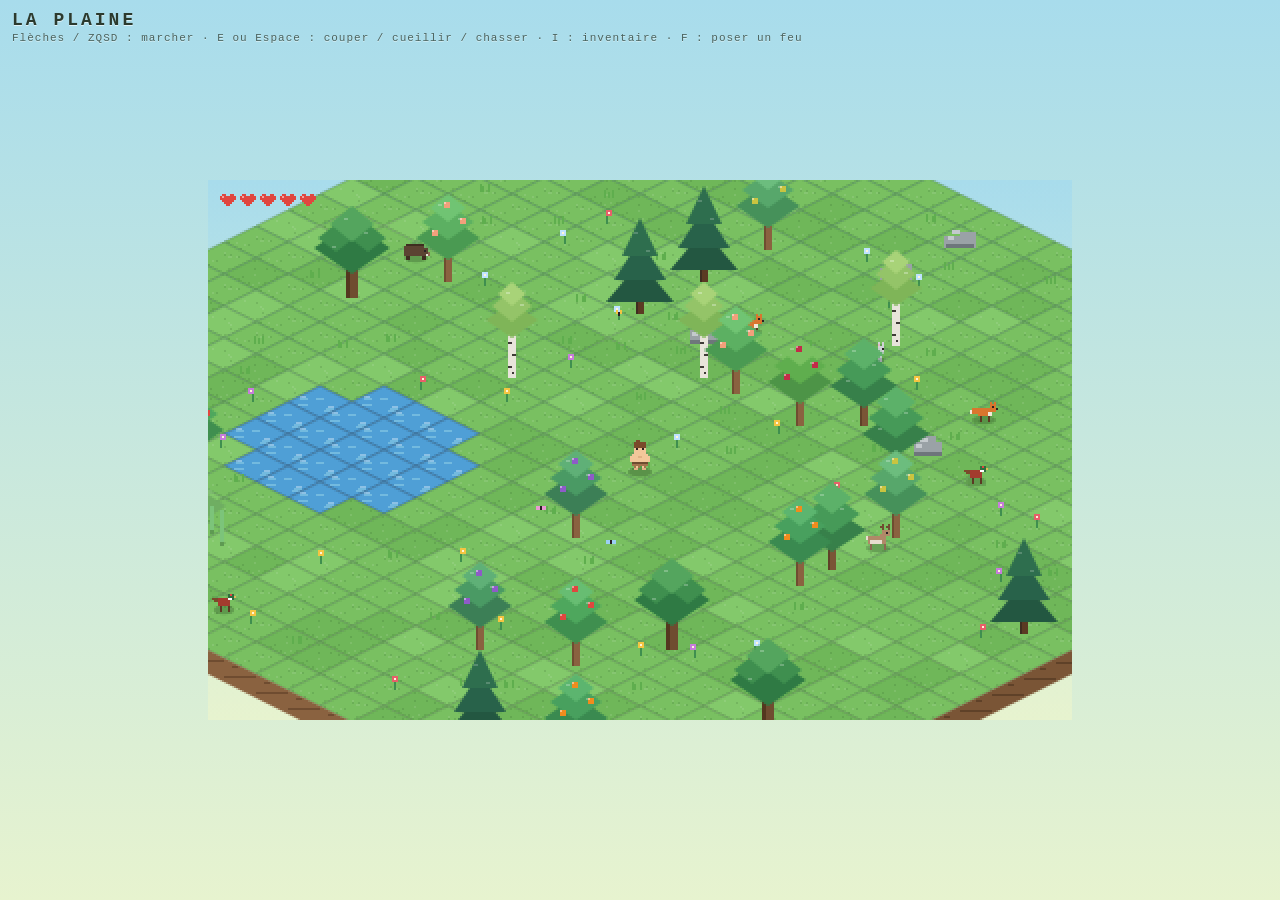
==== la-plaine.html @ bd3a1243 "feat: create game html" ====
<!DOCTYPE html>
<html lang="fr">
<head>
<meta charset="UTF-8">
<meta name="viewport" content="width=device-width, initial-scale=1.0, user-scalable=no">
<title>La Plaine — petit jeu isométrique</title>
<style>
  :root{
    --sky-top:#a8dcec;
    --sky-bottom:#e7f3cf;
    --ink:#2b3a2e;
    --panel:#fdf6e3;
    --panel-border:#8a6240;
  }
  *{margin:0;padding:0;box-sizing:border-box}
  html,body{height:100%;overflow:hidden}
  body{
    background:linear-gradient(var(--sky-top),var(--sky-bottom));
    display:flex;align-items:center;justify-content:center;
    font-family:"Courier New",ui-monospace,monospace;
    -webkit-user-select:none;user-select:none;
    touch-action:none;
  }
  canvas{image-rendering:pixelated;image-rendering:crisp-edges;display:block}
  #hud{
    position:fixed;top:10px;left:12px;color:var(--ink);
    text-shadow:0 1px 0 rgba(255,255,255,.6);pointer-events:none;
  }
  #hud h1{font-size:18px;letter-spacing:3px;font-weight:700}
  #hud p{font-size:11px;letter-spacing:1px;opacity:.75;margin-top:2px}
  /* Barre de ressources */
  #bar{
    position:fixed;top:10px;right:12px;display:flex;gap:6px;pointer-events:none;
  }
  .slot{
    background:rgba(253,246,227,.85);border:2px solid var(--panel-border);
    border-radius:6px;min-width:46px;padding:3px 6px;text-align:center;
    color:var(--ink);font-size:11px;line-height:1.2;
  }
  .slot .sw{display:inline-block;width:14px;height:14px;vertical-align:-3px;margin-right:3px;
    background-size:contain;background-repeat:no-repeat;image-rendering:pixelated}
  /* Panneau inventaire / craft */
  #inv{
    position:fixed;top:50%;left:50%;transform:translate(-50%,-50%);
    background:var(--panel);border:3px solid var(--panel-border);border-radius:10px;
    padding:14px 16px;min-width:270px;max-width:92vw;color:var(--ink);
    box-shadow:0 8px 0 rgba(43,58,46,.25);display:none;z-index:10;
  }
  #inv.open{display:block}
  #inv h2{font-size:14px;letter-spacing:2px;border-bottom:2px solid var(--panel-border);
    padding-bottom:6px;margin-bottom:8px}
  #inv h3{font-size:12px;letter-spacing:1px;margin:10px 0 6px;opacity:.8}
  .itemrow{display:flex;align-items:center;gap:8px;font-size:12px;padding:3px 0}
  .itemrow .sw{width:12px;height:12px;border-radius:2px;border:1px solid rgba(0,0,0,.25)}
  .itemrow .qty{margin-left:auto;font-weight:700}
  .recipe{display:flex;align-items:center;gap:8px;font-size:11px;padding:4px 0}
  .recipe button{
    margin-left:auto;font-family:inherit;font-size:11px;font-weight:700;
    background:#79c061;border:2px solid #3f8f4f;border-radius:6px;
    padding:3px 8px;color:#1d3a22;cursor:pointer;
  }
  .recipe button:disabled{background:#d7d2c0;border-color:#a9a392;color:#8a8576;cursor:default}
  /* Grille d'inventaire façon Valheim */
  #grid{display:grid;grid-template-columns:repeat(6,42px);gap:5px;margin:8px 0 4px}
  .islot{
    width:42px;height:42px;position:relative;cursor:pointer;
    background:rgba(43,58,46,.08);border:2px solid #c9b896;border-radius:6px;
  }
  .islot:hover{border-color:var(--panel-border);background:rgba(43,58,46,.16)}
  .islot .ic{position:absolute;left:7px;top:7px;width:24px;height:24px;
    background-size:contain;background-repeat:no-repeat;image-rendering:pixelated}
  .islot .q{position:absolute;right:3px;bottom:1px;font-size:10px;font-weight:700;color:var(--ink);
    text-shadow:0 1px 0 rgba(255,255,255,.6)}
  #weightRow{font-size:11px;margin:6px 0 2px;display:flex;align-items:center;gap:8px}
  #weightBar{flex:1;height:8px;background:rgba(43,58,46,.15);border:1px solid var(--panel-border);
    border-radius:4px;overflow:hidden}
  #weightFill{height:100%;background:#79c061;width:0}
  #dropZone{margin-top:6px;font-size:11px;text-align:center;padding:5px;
    border:2px dashed #c9b896;border-radius:6px;cursor:pointer;opacity:.85}
  #dropZone:hover{border-color:var(--panel-border)}
  .hint{font-size:10px;opacity:.55;margin-top:8px;line-height:1.5}
  /* Compétences */
  .skrow{display:flex;align-items:center;gap:8px;font-size:11px;padding:3px 0}
  .skrow .skname{min-width:82px}
  .skrow .sklvl{font-weight:700;white-space:nowrap;min-width:44px;text-align:right}
  .skbar{flex:1;height:7px;background:rgba(43,58,46,.15);border:1px solid var(--panel-border);
    border-radius:4px;overflow:hidden}
  .skfill{height:100%;background:#e3b95c}
  /* Équipement */
  #equipRow{display:flex;gap:12px;margin:8px 0 2px}
  .eqwrap{display:flex;flex-direction:column;align-items:center;gap:2px;
    font-size:9px;letter-spacing:1px;opacity:.9}
  .eqslot{border-color:#8a6240;background:rgba(138,98,64,.10)}
  .eqslot.filled{background:rgba(138,98,64,.22)}
  #statsRow{font-size:11px;margin:6px 0 2px;display:flex;gap:14px;flex-wrap:wrap}
  #statsRow b{color:#6f4c30}
  #held{position:fixed;pointer-events:none;z-index:50;display:none}
  #held .ic{display:block;width:24px;height:24px;background-size:contain;background-repeat:no-repeat;image-rendering:pixelated}
  #held .q{position:absolute;right:-6px;bottom:-6px;font-size:10px;font-weight:700;
    color:#fff;text-shadow:0 0 3px #000,0 0 3px #000}
  #tip{
    position:fixed;pointer-events:none;z-index:60;display:none;max-width:210px;
    background:rgba(30,40,30,.93);color:#f3eeda;font-size:11px;line-height:1.5;
    padding:6px 9px;border-radius:6px;border:1px solid var(--panel-border);
  }
  #tip b{color:#ffd98a}
  #closeInv{position:absolute;top:8px;right:10px;background:none;border:none;
    font-size:14px;font-weight:700;color:var(--ink);cursor:pointer;font-family:inherit}
  /* Contrôles tactiles */
  #dpad{
    position:fixed;left:18px;bottom:18px;display:none;
    grid-template-columns:repeat(3,52px);grid-template-rows:repeat(3,52px);gap:4px;
  }
  #touchBtns{position:fixed;right:18px;bottom:24px;display:none;flex-direction:column;gap:10px}
  @media (pointer:coarse){ #dpad{display:grid} #touchBtns{display:flex} #hud p{display:none} }
  .db{
    background:rgba(43,58,46,.18);border:2px solid rgba(43,58,46,.35);
    border-radius:10px;color:var(--ink);font-size:20px;
    display:flex;align-items:center;justify-content:center;touch-action:none;
  }
  .db:active{background:rgba(43,58,46,.35)}
  .db.empty{visibility:hidden}
  .tb{
    width:58px;height:58px;border-radius:50%;font-size:24px;
    background:rgba(253,246,227,.85);border:2px solid var(--panel-border);
    display:flex;align-items:center;justify-content:center;touch-action:none;
  }
  .tb:active{background:rgba(228,205,160,.95)}
</style>
</head>
<body>
<canvas id="game"></canvas>
<div id="hud">
  <h1>LA PLAINE</h1>
  <p>Flèches / ZQSD : marcher · E ou Espace : couper / cueillir / chasser · I : inventaire · F : poser un feu</p>
</div>
<div id="bar"></div>

<div id="inv">
  <button id="closeInv">✕</button>
  <h2>INVENTAIRE</h2>
  <div id="grid"></div>
  <div id="weightRow"><span>⚖</span><div id="weightBar"><div id="weightFill"></div></div><span id="weightTxt"></span></div>
  <div id="dropZone">🗑 Jeter au sol l'objet tenu</div>
  <h3>ÉQUIPEMENT</h3>
  <div id="equipRow"></div>
  <div id="statsRow"></div>
  <h3>COMPÉTENCES</h3>
  <div id="skills"></div>
  <h3>FABRICATION</h3>
  <div id="invRecipes"></div>
  <div class="hint">Clic : prendre / poser · Clic droit : moitié / un seul · Double-clic : manger / équiper</div>
</div>
<div id="held"><span class="ic"></span><span class="q"></span></div>
<div id="tip"></div>

<div id="dpad">
  <div class="db empty"></div><div class="db" data-d="up">▲</div><div class="db empty"></div>
  <div class="db" data-d="left">◀</div><div class="db empty"></div><div class="db" data-d="right">▶</div>
  <div class="db empty"></div><div class="db" data-d="down">▼</div><div class="db empty"></div>
</div>
<div id="touchBtns">
  <button class="tb" id="btnAct">🪓</button>
  <button class="tb" id="btnInv">🎒</button>
</div>

<script>
"use strict";
/* ====================== Réglages ====================== */
const TW = 32, TH = 16;
const MAP = 26;
const LW = 432, LH = 270;
const SPEED = 3.4;
const REACH = 1.35;          // portée de l'action
const SWING_TIME = 0.3;      // durée d'un coup

const cv = document.getElementById("game");
const cx = cv.getContext("2d");
cv.width = LW; cv.height = LH;
cx.imageSmoothingEnabled = false;

function fit(){
  const s = Math.max(1, Math.floor(Math.min(innerWidth/LW, innerHeight/LH)));
  cv.style.width = (LW*s)+"px";
  cv.style.height = (LH*s)+"px";
}
addEventListener("resize", fit); fit();

/* ============ Aléatoire déterministe ============ */
let seed = 20260610;
function rnd(){ seed = (seed*1664525 + 1013904223) >>> 0; return seed/4294967296; }

/* ====================== Carte ====================== */
const ground = [], blocked = [];
for(let y=0;y<MAP;y++){ ground.push(new Array(MAP).fill(0)); blocked.push(new Array(MAP).fill(false)); }
for(let y=0;y<MAP;y++)for(let x=0;x<MAP;x++){
  const r = rnd();
  ground[y][x] = r<0.62?0 : r<0.86?1 : 2;
}
const PX=8, PY=17, PR=2.6;
for(let y=0;y<MAP;y++)for(let x=0;x<MAP;x++){
  const d = Math.hypot(x-PX, y-PY);
  if(d < PR + (rnd()-0.5)*0.8){ ground[y][x]=3; blocked[y][x]=true; }
}

const decor = [];
const spawn = {x:13.5, y:13.5};
function freeSpot(minDistSpawn){
  for(let tries=0;tries<60;tries++){
    const x = 1+Math.floor(rnd()*(MAP-2)), y = 1+Math.floor(rnd()*(MAP-2));
    if(blocked[y][x] || ground[y][x]===3) continue;
    if(Math.hypot(x+0.5-spawn.x, y+0.5-spawn.y) < minDistSpawn) continue;
    if(decor.some(d=>d.tx===x && d.ty===y)) continue;
    return {x,y};
  }
  return null;
}
for(let i=0;i<16;i++){ const s=freeSpot(3.5); if(s){ decor.push({type:"tree", tx:s.x, ty:s.y, v:Math.floor(rnd()*7), alive:true, hp:3, regrow:0, shake:0}); blocked[s.y][s.x]=true; } }
for(let i=0;i<9;i++){ const s=freeSpot(2.5); if(s){ decor.push({type:"rock", tx:s.x, ty:s.y, v:Math.floor(rnd()*2), alive:true, hp:2, regrow:0, shake:0}); blocked[s.y][s.x]=true; } }
// arbres fruitiers : 2 de chaque sorte (pommier / prunier / cerisier / poirier / oranger / pêcher)
for(let k=0;k<6;k++)for(let i=0;i<2;i++){
  const s=freeSpot(3);
  if(s){ decor.push({type:"fruittree", tx:s.x, ty:s.y, kind:k, fruits:3, regrowF:0, shake:0}); blocked[s.y][s.x]=true; }
}
const FLOWER_COLORS = ["#e85f6a","#f4c542","#bfe3ff","#c77ddb"];
for(let i=0;i<46;i++){ const s=freeSpot(0); if(s) decor.push({type:"flower", tx:s.x, ty:s.y, c:FLOWER_COLORS[Math.floor(rnd()*4)], ph:rnd()*6.28, ox:(rnd()-0.5)*14, oy:(rnd()-0.5)*5}); }
for(let i=0;i<60;i++){ const s=freeSpot(0); if(s) decor.push({type:"tuft", tx:s.x, ty:s.y, ph:rnd()*6.28, ox:(rnd()-0.5)*16, oy:(rnd()-0.5)*6}); }

/* ====================== Inventaire & craft (façon Valheim) ====================== */
const ITEMS = {
  bois:      {name:"Bois",             c:"#8a6240", stack:50, w:2},
  pierre:    {name:"Pierre",           c:"#9aa2a6", stack:50, w:4},
  planche:   {name:"Planche",          c:"#d2a763", stack:50, w:1.5},
  feu:       {name:"Feu de camp",      c:"#e8743f", stack:5,  w:6},
  pomme:     {name:"Pomme",            c:"#e0463f", stack:20, w:0.5, food:8},
  prune:     {name:"Prune",            c:"#8e5bc8", stack:20, w:0.5, food:8},
  cerise:    {name:"Cerise",           c:"#c22b48", stack:20, w:0.3, food:6},
  poire:     {name:"Poire",            c:"#c9c440", stack:20, w:0.5, food:8},
  orange:    {name:"Orange",           c:"#f08c1d", stack:20, w:0.5, food:10},
  peche:     {name:"Pêche",            c:"#f2a07b", stack:20, w:0.5, food:10},
  salade:    {name:"Salade de fruits", c:"#f4a3b8", stack:10, w:1,   food:20},
  viande:    {name:"Viande",           c:"#b5483a", stack:20, w:1},
  cuir:      {name:"Cuir",             c:"#a3754d", stack:30, w:1},
  plume:     {name:"Plume",            c:"#e8e4da", stack:30, w:0.1},
  brochette: {name:"Brochette",        c:"#d97f5e", stack:10, w:1,   food:16},
  hache_pierre: {name:"Hache de pierre",   c:"#9aa2a6", stack:1, w:3,   equip:"arme",  bonus:"+1 dégât de bûcheron"},
  lance:        {name:"Lance",             c:"#c4cacd", stack:1, w:2.5, equip:"arme",  bonus:"+1 dégât de chasse"},
  chapeau:      {name:"Chapeau de plumes", c:"#e8e4da", stack:1, w:1,   equip:"tete",  def:1, bonus:"défense +1 · les animaux fuient moins loin"},
  tunique:      {name:"Tunique de cuir",   c:"#a3754d", stack:1, w:4,   equip:"torse", def:2, bonus:"défense +2 · +25 de charge max"},
  bottes:       {name:"Bottes de cuir",    c:"#7c5836", stack:1, w:2,   equip:"pieds", def:1, bonus:"défense +1 · +15% de vitesse"},
};

/* ---------- Compétences (montent en pratiquant, comme dans Valheim) ---------- */
const SKILLS = {
  bucheron:  {name:"Bûcheron",   xp:0, lvl:1},
  cueillette:{name:"Cueillette", xp:0, lvl:1},
  chasse:    {name:"Chasse",     xp:0, lvl:1},
};
function xpNeed(lvl){ return 8 + lvl*6; }
function gainXP(id, n){
  const s = SKILLS[id];
  s.xp += n;
  while(s.xp >= xpNeed(s.lvl)){
    s.xp -= xpNeed(s.lvl); s.lvl++;
    const ps = toScreen(player.x, player.y);
    floats.push({sx:ps.x, sy:ps.y-28, t:1.8, str:`${s.name} niveau ${s.lvl} !`, c:"#b8860b"});
    burst(ps.x, ps.y-12, "#f4c542", 12);
  }
  if(elInv.classList.contains("open")) refreshUI();
}
const SLOT_COUNT = 24;
const MAX_WEIGHT = 80;
const slots = new Array(SLOT_COUNT).fill(null);   // chaque slot : {id, qty} ou null
let held = null;                                  // pile tenue à la souris
let boostT = 0;                                   // bonus de vitesse après avoir mangé
const equip = {arme:null, tete:null, torse:null, pieds:null};   // équipement porté
function hasEquip(k, id){ return equip[k] && equip[k].id===id; }
/* ---------- Force & défense (arme + armure + compétences) ---------- */
function statForce(){      // dégâts par coup sur les animaux
  return 1 + Math.floor((SKILLS.chasse.lvl-1)/4) + (hasEquip("arme","lance") ? 1 : 0);
}
function statForceBois(){  // dégâts par coup sur les arbres
  return 1 + Math.floor((SKILLS.bucheron.lvl-1)/4) + (hasEquip("arme","hache_pierre") ? 1 : 0);
}
function statDefense(){    // réduit les dégâts reçus
  let d = 0;
  for(const k in equip) if(equip[k]) d += ITEMS[equip[k].id].def || 0;
  return d;
}

function countItem(id){ return slots.reduce((n,s)=> n + (s && s.id===id ? s.qty : 0), 0); }
function totalWeight(){
  let w = slots.reduce((n,s)=> n + (s ? s.qty*ITEMS[s.id].w : 0), 0);
  if(held) w += held.qty*ITEMS[held.id].w;
  for(const k in equip) if(equip[k]) w += ITEMS[equip[k].id].w;
  return w;
}
function maxWeight(){ return MAX_WEIGHT + (equip.torse ? 25 : 0); }
function overweight(){ return totalWeight() > maxWeight(); }
function addItem(id, qty){            // retourne la quantité qui n'a pas tenu
  const max = ITEMS[id].stack;
  for(const s of slots){              // compléter d'abord les piles existantes
    if(qty<=0) break;
    if(s && s.id===id && s.qty<max){ const m=Math.min(qty, max-s.qty); s.qty+=m; qty-=m; }
  }
  for(let i=0;i<SLOT_COUNT && qty>0;i++){
    if(!slots[i]){ const m=Math.min(qty,max); slots[i]={id, qty:m}; qty-=m; }
  }
  return qty;
}
function removeItem(id, qty){
  if(countItem(id)<qty) return false;
  for(let i=SLOT_COUNT-1;i>=0 && qty>0;i--){
    const s=slots[i];
    if(s && s.id===id){ const m=Math.min(qty,s.qty); s.qty-=m; qty-=m; if(s.qty<=0) slots[i]=null; }
  }
  return true;
}

/* ---------- Objets posés au sol ---------- */
const groundItems = []; // {id, qty, x, y, ph, cool}
function dropOnGround(id, qty){
  groundItems.push({
    id, qty,
    x: player.x+(Math.random()-0.5)*0.9,
    y: player.y+(Math.random()-0.5)*0.9,
    ph: Math.random()*6.28, cool: 1.4,
  });
}

const RECIPES = [
  {id:"planche",   label:"Planche",          cost:{bois:2},                     gives:{planche:1}},
  {id:"feu",       label:"Feu de camp",      cost:{planche:2, pierre:2},        gives:{feu:1}},
  {id:"salade",    label:"Salade de fruits", cost:{pomme:1, prune:1, cerise:1}, gives:{salade:1}},
  {id:"brochette", label:"Brochette",        cost:{viande:1, bois:1},           gives:{brochette:1}},
  {id:"hache_pierre", label:"Hache de pierre",   cost:{bois:3, pierre:2},          gives:{hache_pierre:1}},
  {id:"lance",        label:"Lance",             cost:{bois:2, pierre:1, plume:1}, gives:{lance:1}},
  {id:"chapeau",      label:"Chapeau de plumes", cost:{plume:4, cuir:1},           gives:{chapeau:1}},
  {id:"tunique",      label:"Tunique de cuir",   cost:{cuir:4},                    gives:{tunique:1}},
  {id:"bottes",       label:"Bottes de cuir",    cost:{cuir:2},                    gives:{bottes:1}},
];
function canCraft(r){ return Object.entries(r.cost).every(([k,n])=>countItem(k)>=n); }
function craft(r){
  if(!canCraft(r)) return;
  for(const [k,n] of Object.entries(r.cost)) removeItem(k,n);
  for(const [k,n] of Object.entries(r.gives)){
    const left = addItem(k,n);
    if(left>0) dropOnGround(k,left);
  }
  refreshUI();
}
function costText(cost){
  return Object.entries(cost).map(([k,n])=>`${n} ${ITEMS[k].name.toLowerCase()}`).join(" + ");
}

/* ---------- Interface DOM ---------- */
const elBar = document.getElementById("bar");
const elInv = document.getElementById("inv");
const elGrid = document.getElementById("grid");
const elRecipes = document.getElementById("invRecipes");
const elHeld = document.getElementById("held");
const elTip = document.getElementById("tip");
const elWeightTxt = document.getElementById("weightTxt");
const elWeightFill = document.getElementById("weightFill");
const elSkills = document.getElementById("skills");
const elStats = document.getElementById("statsRow");

// construit la grille une fois ; refreshUI ne fait que mettre à jour le contenu
for(let i=0;i<SLOT_COUNT;i++){
  const d = document.createElement("div");
  d.className = "islot"; d.dataset.i = i;
  elGrid.appendChild(d);
}
function slotAt(e){ const c = e.target.closest(".islot"); return c ? +c.dataset.i : -1; }
elGrid.addEventListener("click", e=>{ const i=slotAt(e); if(i>=0) onSlot(i,false); });
elGrid.addEventListener("contextmenu", e=>{ const i=slotAt(e); if(i>=0){ e.preventDefault(); onSlot(i,true); } });
elGrid.addEventListener("dblclick", e=>{ const i=slotAt(e); if(i>=0) useSlot(i); });
elGrid.addEventListener("mouseover", e=>{ const i=slotAt(e); if(i>=0) showTip(i); });
elGrid.addEventListener("mouseout", ()=>{ elTip.style.display="none"; });

function onSlot(i, right){
  const s = slots[i];
  if(!held){
    if(!s) return;
    if(right){          // clic droit : prendre la moitié
      const take = Math.ceil(s.qty/2);
      held = {id:s.id, qty:take};
      s.qty -= take; if(s.qty<=0) slots[i]=null;
    } else { held = s; slots[i]=null; }
  } else {
    if(!s){
      if(right){        // clic droit : poser un seul
        slots[i] = {id:held.id, qty:1};
        held.qty--; if(held.qty<=0) held=null;
      } else { slots[i]=held; held=null; }
    } else if(s.id===held.id){
      const can = Math.min(right?1:held.qty, ITEMS[s.id].stack - s.qty);
      s.qty += can; held.qty -= can;
      if(held.qty<=0) held=null;
    } else if(!right){  // échange
      slots[i]=held; held=s;
    }
  }
  refreshUI(); updateHeld(); showTip(i);
}
function useSlot(i){
  const s = slots[i]; if(!s) return;
  if(ITEMS[s.id].food) eatSlot(i);
  else if(ITEMS[s.id].equip) equipFromGrid(i);
}
function equipFromGrid(i){
  const s = slots[i];
  const k = ITEMS[s.id].equip;
  const cur = equip[k];
  equip[k] = {id:s.id, qty:1};
  s.qty--; if(s.qty<=0){ slots[i]=null; elTip.style.display="none"; }
  if(cur){ const left = addItem(cur.id, 1); if(left>0) dropOnGround(cur.id, 1); }
  const ps = toScreen(player.x, player.y);
  floats.push({sx:ps.x, sy:ps.y-24, t:1.2, str:`${ITEMS[equip[k].id].name} équipé(e)`, c:"#5f4128"});
  refreshUI();
}
function eatSlot(i){
  const s = slots[i];
  if(!s || !ITEMS[s.id].food) return;
  const dur = ITEMS[s.id].food;
  s.qty--; if(s.qty<=0){ slots[i]=null; elTip.style.display="none"; }
  boostT = Math.max(boostT, dur);
  player.hp = Math.min(player.maxHp, player.hp+2);
  const ps = toScreen(player.x, player.y);
  floats.push({sx:ps.x, sy:ps.y-24, t:1.3, str:"miam ! +vitesse +♥", c:"#c0473f"});
  refreshUI();
}
function showTip(i){
  const s = slots[i];
  if(!s){ elTip.style.display="none"; return; }
  const it = ITEMS[s.id];
  elTip.innerHTML = `<b>${it.name}</b> × ${s.qty}<br>Poids : ${(it.w*s.qty).toFixed(1)} (${it.w}/u) · Pile max : ${it.stack}`
    + (it.food ? `<br><i>Double-clic pour manger (+vitesse ${it.food}s · +1 ♥)</i>` : "")
    + (it.equip ? `<br>${it.bonus}<br><i>Double-clic pour équiper</i>` : "");
  elTip.style.display = "block";
}

/* ---------- Emplacements d'équipement ---------- */
const elEquip = document.getElementById("equipRow");
const EQUIP_SLOTS = [
  {key:"arme",  label:"ARME"},
  {key:"tete",  label:"TÊTE"},
  {key:"torse", label:"TORSE"},
  {key:"pieds", label:"PIEDS"},
];
for(const es of EQUIP_SLOTS){
  const wrap = document.createElement("div"); wrap.className="eqwrap";
  wrap.innerHTML = `<div class="islot eqslot" data-k="${es.key}"></div><span>${es.label}</span>`;
  elEquip.appendChild(wrap);
}
function eqKeyAt(e){ const c = e.target.closest(".eqslot"); return c ? c.dataset.k : null; }
elEquip.addEventListener("click", e=>{ const k=eqKeyAt(e); if(k) onEquipSlot(k); });
elEquip.addEventListener("dblclick", e=>{ const k=eqKeyAt(e); if(k) unequipSlot(k); });
elEquip.addEventListener("mouseover", e=>{ const k=eqKeyAt(e); if(k) showEquipTip(k); });
elEquip.addEventListener("mouseout", ()=>{ elTip.style.display="none"; });

function onEquipSlot(k){
  const cur = equip[k];
  if(held){
    if(ITEMS[held.id].equip!==k) return;          // mauvais emplacement
    if(held.qty===1){ equip[k]={id:held.id, qty:1}; held = cur; }
    else if(!cur){ equip[k]={id:held.id, qty:1}; held.qty--; }
  } else if(cur){
    held = cur; equip[k]=null;
  }
  refreshUI(); updateHeld();
}
function unequipSlot(k){
  const cur = equip[k]; if(!cur) return;
  equip[k] = null;
  const left = addItem(cur.id, 1);
  if(left>0) dropOnGround(cur.id, 1);
  refreshUI(); updateHeld();
}
function showEquipTip(k){
  const cur = equip[k];
  if(!cur){
    elTip.innerHTML = `<b>${EQUIP_SLOTS.find(e=>e.key===k).label}</b><br><i>Double-clic sur un objet équipable<br>de l'inventaire pour le porter</i>`;
  } else {
    const it = ITEMS[cur.id];
    elTip.innerHTML = `<b>${it.name}</b><br>${it.bonus}<br><i>Double-clic pour retirer</i>`;
  }
  elTip.style.display = "block";
}
function updateHeld(){
  if(held){
    elHeld.style.display = "block";
    elHeld.querySelector(".ic").style.backgroundImage = `url(${ICON[held.id]})`;
    elHeld.querySelector(".q").textContent = held.qty>1 ? held.qty : "";
  } else elHeld.style.display = "none";
}
addEventListener("pointermove", e=>{
  elHeld.style.left = (e.clientX+8)+"px";  elHeld.style.top = (e.clientY+8)+"px";
  elTip.style.left  = (e.clientX+14)+"px"; elTip.style.top  = (e.clientY+18)+"px";
});
document.getElementById("dropZone").addEventListener("click", ()=>{
  if(!held) return;
  dropOnGround(held.id, held.qty);
  held=null; updateHeld(); refreshUI();
});

function refreshUI(){
  // barre de ressources (totaux possédés)
  elBar.innerHTML = "";
  for(const [k,it] of Object.entries(ITEMS)){
    const n = countItem(k); if(n<=0) continue;
    const s = document.createElement("div"); s.className="slot";
    s.innerHTML = `<span class="sw" style="background-image:url(${ICON[k]})"></span>${n}`;
    s.title = it.name;
    elBar.appendChild(s);
  }
  // grille de slots
  [...elGrid.children].forEach((d,i)=>{
    const s = slots[i];
    d.innerHTML = s
      ? `<span class="ic" style="background-image:url(${ICON[s.id]})"></span>` + (s.qty>1?`<span class="q">${s.qty}</span>`:"")
      : "";
  });
  // compétences
  elSkills.innerHTML = "";
  for(const s of Object.values(SKILLS)){
    const need = xpNeed(s.lvl);
    const r = document.createElement("div"); r.className="skrow";
    r.innerHTML = `<span class="skname">${s.name}</span>
      <div class="skbar"><div class="skfill" style="width:${Math.min(100, s.xp/need*100)}%"></div></div>
      <span class="sklvl">niv ${s.lvl}</span>`;
    elSkills.appendChild(r);
  }
  // équipement
  for(const c of elEquip.querySelectorAll(".eqslot")){
    const cur = equip[c.dataset.k];
    c.innerHTML = cur ? `<span class="ic" style="background-image:url(${ICON[cur.id]})"></span>` : "";
    c.classList.toggle("filled", !!cur);
  }
  // stats (force, défense, vie)
  elStats.innerHTML = `<span>⚔ Force : <b>${statForce()}</b></span>
    <span>🪓 Bûcheronnage : <b>${statForceBois()}</b></span>
    <span>🛡 Défense : <b>${statDefense()}</b></span>
    <span>♥ <b>${player.hp}/${player.maxHp}</b></span>`;
  // poids
  const w = totalWeight(), wm = maxWeight();
  elWeightTxt.textContent = `${w.toFixed(1)} / ${wm}` + (w>wm ? " — surchargé !" : "");
  elWeightFill.style.width = Math.min(100, w/wm*100)+"%";
  elWeightFill.style.background = w>wm ? "#c0473f" : "#79c061";
  // recettes
  elRecipes.innerHTML = "";
  for(const rec of RECIPES){
    const r = document.createElement("div"); r.className="recipe";
    r.innerHTML = `<span class="sw" style="background-image:url(${ICON[Object.keys(rec.gives)[0]]});width:16px;height:16px"></span>
      <span><b>${rec.label}</b><br><span style="opacity:.65">${costText(rec.cost)}</span></span>`;
    const b = document.createElement("button");
    b.textContent = "Fabriquer"; b.disabled = !canCraft(rec);
    b.onclick = ()=>craft(rec);
    r.appendChild(b);
    elRecipes.appendChild(r);
  }
  // bouton "poser un feu" si on en a
  if(countItem("feu")>0){
    const r = document.createElement("div"); r.className="recipe";
    r.innerHTML = `<span>🔥 Tu as un feu de camp prêt.</span>`;
    const b = document.createElement("button");
    b.textContent = "Poser (F)";
    b.onclick = ()=>{ toggleInv(false); placeFire(); };
    r.appendChild(b);
    elRecipes.appendChild(r);
  }
}
function toggleInv(force){
  const open = force!==undefined ? force : !elInv.classList.contains("open");
  if(!open && held){   // on referme avec un objet en main : on le range (ou on le lâche)
    const left = addItem(held.id, held.qty);
    if(left>0) dropOnGround(held.id, left);
    held=null; updateHeld();
  }
  elInv.classList.toggle("open", open);
  elTip.style.display="none";
  if(open) refreshUI();
}
document.getElementById("closeInv").onclick = ()=>toggleInv(false);

/* ====================== Pré-rendu des tuiles ====================== */
function makeCanvas(w,h,draw){
  const c = document.createElement("canvas"); c.width=w; c.height=h;
  const g = c.getContext("2d"); g.imageSmoothingEnabled=false; draw(g); return c;
}
function diamondPath(g){ g.beginPath(); g.moveTo(TW/2,0); g.lineTo(TW,TH/2); g.lineTo(TW/2,TH); g.lineTo(0,TH/2); g.closePath(); }

const GRASS = ["#79c061","#6fb759","#83c96b"].map(base=>
  makeCanvas(TW,TH,g=>{
    diamondPath(g); g.fillStyle=base; g.fill();
    g.save(); diamondPath(g); g.clip();
    for(let i=0;i<26;i++){
      const x=Math.floor(rnd()*TW), y=Math.floor(rnd()*TH);
      g.fillStyle = rnd()<0.5 ? "rgba(255,255,255,0.10)" : "rgba(30,70,30,0.14)";
      g.fillRect(x,y,1,1);
    }
    g.restore();
    diamondPath(g); g.strokeStyle="rgba(40,80,40,0.25)"; g.lineWidth=1; g.stroke();
  })
);
const WATER = [0,1].map(f=>
  makeCanvas(TW,TH,g=>{
    diamondPath(g); g.fillStyle="#4f9fd6"; g.fill();
    g.save(); diamondPath(g); g.clip();
    g.fillStyle="#73badf";
    for(let i=0;i<7;i++){
      const x=2+Math.floor(rnd()*(TW-6)), y=2+Math.floor(rnd()*(TH-4));
      g.fillRect(x+(f? 2:0), y, 4,1);
    }
    g.fillStyle="rgba(255,255,255,0.35)";
    g.fillRect(6+(f?3:0),5,3,1); g.fillRect(20-(f?3:0),10,3,1);
    g.restore();
    diamondPath(g); g.strokeStyle="rgba(30,70,110,0.4)"; g.stroke();
  })
);
const EDGE_L = makeCanvas(TW/2, TH+12, g=>{
  g.beginPath(); g.moveTo(0,0); g.lineTo(TW/2,TH/2); g.lineTo(TW/2,TH/2+12); g.lineTo(0,12); g.closePath();
  g.fillStyle="#8a6240"; g.fill();
  g.fillStyle="#6f4c30"; g.fillRect(0,9,TW/2,1); g.fillRect(4,4,3,1);
});
const EDGE_R = makeCanvas(TW/2, TH+12, g=>{
  g.beginPath(); g.moveTo(TW/2,0); g.lineTo(0,TH/2); g.lineTo(0,TH/2+12); g.lineTo(TW/2,12); g.closePath();
  g.fillStyle="#7a5536"; g.fill();
  g.fillStyle="#5f4128"; g.fillRect(0,10,TW/2,1); g.fillRect(8,5,3,1);
});

/* ====================== Pré-rendu du décor ====================== */
const TREES = [0,1].map(v=>
  makeCanvas(40,52,g=>{
    g.fillStyle="#7a5536"; g.fillRect(18,38,4,12);
    g.fillStyle="#5f4128"; g.fillRect(18,38,1,12);
    const greens = v? ["#3f8f4f","#4ea75d","#67bd72"] : ["#37804a","#469a58","#5cb169"];
    const blob=(cxp,cyp,w,h,col)=>{
      g.fillStyle=col; g.beginPath();
      g.moveTo(cxp,cyp-h); g.lineTo(cxp+w,cyp); g.lineTo(cxp,cyp+h); g.lineTo(cxp-w,cyp); g.closePath(); g.fill();
    };
    blob(20,30,17,11,greens[0]);
    blob(20,22,14,10,greens[1]);
    blob(20,14,10,8,greens[2]);
    g.fillStyle="rgba(255,255,255,0.25)";
    g.fillRect(14,12,2,1); g.fillRect(24,19,2,1); g.fillRect(11,27,2,1);
  })
);
const FRUIT_KINDS = [
  {fruit:"pomme",  greens:["#3f8f4f","#4ea75d","#67bd72"], fc:"#e0463f"},
  {fruit:"prune",  greens:["#3c7f56","#4a9a64","#5fb077"], fc:"#8e5bc8"},
  {fruit:"cerise", greens:["#4d9447","#5fae4e","#79c061"], fc:"#c22b48"},
  {fruit:"poire",  greens:["#46915a","#57a76b","#6cbd7e"], fc:"#c9c440"},
  {fruit:"orange", greens:["#3a8a50","#48a05e","#5cb56f"], fc:"#f08c1d"},
  {fruit:"peche",  greens:["#4a9a52","#5cb062","#70c473"], fc:"#f2a07b"},
];
const FRUIT_POS = [[12,24],[26,18],[18,10]];   // positions des fruits sur le feuillage
const FRUIT_TREES_IMG = FRUIT_KINDS.map(k=>
  makeCanvas(40,52,g=>{
    g.fillStyle="#8a6240"; g.fillRect(18,38,4,12);
    g.fillStyle="#6f4c30"; g.fillRect(18,38,1,12);
    const blob=(cxp,cyp,w,h,col)=>{
      g.fillStyle=col; g.beginPath();
      g.moveTo(cxp,cyp-h); g.lineTo(cxp+w,cyp); g.lineTo(cxp,cyp+h); g.lineTo(cxp-w,cyp); g.closePath(); g.fill();
    };
    blob(20,28,16,11,k.greens[0]);
    blob(20,20,13,9,k.greens[1]);
    blob(20,13,9,7,k.greens[2]);
    g.fillStyle="rgba(255,255,255,0.25)";
    g.fillRect(15,11,2,1); g.fillRect(25,18,2,1);
  })
);
/* ---------- 5 essences d'arbres supplémentaires ---------- */
function leafBlob(g,cxp,cyp,w,h,col){
  g.fillStyle=col; g.beginPath();
  g.moveTo(cxp,cyp-h); g.lineTo(cxp+w,cyp); g.lineTo(cxp,cyp+h); g.lineTo(cxp-w,cyp); g.closePath(); g.fill();
}
const CHENE = makeCanvas(40,52,g=>{      // chêne : large couronne, tronc épais
  g.fillStyle="#6f4c30"; g.fillRect(17,34,6,16);
  g.fillStyle="#54371f"; g.fillRect(17,34,2,16);
  leafBlob(g,20,25,19,13,"#2f7a44");
  leafBlob(g,12,20,9,7,"#3f8f4f");
  leafBlob(g,28,20,9,7,"#3f8f4f");
  leafBlob(g,20,13,11,9,"#54a55e");
  g.fillStyle="rgba(255,255,255,0.25)";
  g.fillRect(16,10,2,1); g.fillRect(26,17,2,1); g.fillRect(10,24,2,1);
});
const BOULEAU = makeCanvas(40,52,g=>{    // bouleau : tronc blanc tacheté, feuillage clair
  g.fillStyle="#e8e4da"; g.fillRect(18,28,4,22);
  g.fillStyle="#3e3a36"; g.fillRect(18,32,2,1); g.fillRect(20,38,2,1); g.fillRect(18,44,2,1); g.fillRect(20,47,1,1);
  leafBlob(g,20,21,13,9,"#7fb558");
  leafBlob(g,20,14,10,8,"#94c468");
  leafBlob(g,20,8,7,6,"#a8d378");
  g.fillStyle="rgba(255,255,255,0.3)"; g.fillRect(17,7,2,1); g.fillRect(24,13,2,1);
});
const PIN = makeCanvas(40,52,g=>{        // pin : silhouette conique sombre
  g.fillStyle="#5b3a23"; g.fillRect(18,42,4,8);
  g.fillStyle="#3e2d20"; g.fillRect(18,42,1,8);
  const tri=(yTop,yBot,w,col)=>{ g.fillStyle=col; g.beginPath();
    g.moveTo(20,yTop); g.lineTo(20+w,yBot); g.lineTo(20-w,yBot); g.closePath(); g.fill(); };
  tri(24,44,17,"#235741");
  tri(13,33,13,"#28624a");
  tri(2,21,9,"#2e6e4e");
  g.fillStyle="rgba(255,255,255,0.2)"; g.fillRect(17,9,2,1); g.fillRect(23,18,2,1);
});
const SAULE = makeCanvas(40,52,g=>{      // saule : feuillage tombant
  g.fillStyle="#7a5536"; g.fillRect(18,34,4,16);
  g.fillStyle="#5f4128"; g.fillRect(18,34,1,16);
  leafBlob(g,20,18,17,11,"#6fae62");
  leafBlob(g,20,11,11,7,"#7fbc70");
  [4,9,15,23,29,34].forEach((x,i)=>{
    const ys=16+(i%3)*2, hh=14+(i%2)*4;
    g.fillStyle="#7cc47a"; g.fillRect(x,ys,2,hh);
    g.fillStyle="#5e9a52"; g.fillRect(x,ys+hh-2,2,2);
  });
});
const ERABLE = makeCanvas(40,52,g=>{     // érable : couronne aux couleurs d'automne
  g.fillStyle="#7a5536"; g.fillRect(18,36,4,14);
  g.fillStyle="#5f4128"; g.fillRect(18,36,1,14);
  leafBlob(g,20,27,17,11,"#c25b3a");
  leafBlob(g,20,19,14,10,"#d97f2e");
  leafBlob(g,20,12,10,8,"#e8a23f");
  g.fillStyle="rgba(255,240,200,0.3)"; g.fillRect(15,10,2,1); g.fillRect(25,17,2,1);
});
const ESSENCES = [
  {name:"frêne",   hp:3, yield:[2,3]},
  {name:"orme",    hp:3, yield:[2,3]},
  {name:"chêne",   hp:4, yield:[3,5]},
  {name:"bouleau", hp:2, yield:[1,2]},
  {name:"pin",     hp:4, yield:[3,4]},
  {name:"saule",   hp:3, yield:[2,3]},
  {name:"érable",  hp:3, yield:[2,4]},
];
const TREE_IMG = [TREES[0], TREES[1], CHENE, BOULEAU, PIN, SAULE, ERABLE];
for(const d of decor) if(d.type==="tree") d.hp = ESSENCES[d.v].hp;

const STUMP = makeCanvas(16,10,g=>{
  g.fillStyle="#7a5536"; g.fillRect(4,2,8,6);
  g.fillStyle="#caa173"; g.fillRect(5,2,6,2);
  g.fillStyle="#8a6240"; g.fillRect(7,3,2,1);
  g.fillStyle="#5f4128"; g.fillRect(4,7,8,1);
});
const ROCKS = [0,1].map(v=>
  makeCanvas(22,14,g=>{
    g.fillStyle="#9aa2a6";
    if(v===0){ g.fillRect(4,5,14,7); g.fillRect(7,2,8,4); }
    else { g.fillRect(3,6,10,6); g.fillRect(11,4,8,8); }
    g.fillStyle="#c4cacd"; g.fillRect(7,3,4,2); g.fillRect(5,6,3,2);
    g.fillStyle="#6e767b"; g.fillRect(4,10,14,2);
  })
);
const PEBBLES = makeCanvas(18,8,g=>{
  g.fillStyle="#9aa2a6"; g.fillRect(3,3,4,3); g.fillRect(10,4,5,3);
  g.fillStyle="#6e767b"; g.fillRect(3,5,4,1); g.fillRect(10,6,5,1);
});

/* ---------- Icônes pixel-art des objets d'inventaire ---------- */
function icon12(draw){ return makeCanvas(12,12,draw); }
const ICON_SRC = {
  bois: icon12(g=>{
    g.fillStyle="#8a6240"; g.fillRect(1,4,9,4);
    g.fillStyle="#6f4c30"; g.fillRect(1,7,9,1); g.fillRect(3,5,4,1);
    g.fillStyle="#d2a763"; g.fillRect(10,4,2,4);
    g.fillStyle="#a87e52"; g.fillRect(10,5,1,2);
  }),
  pierre: icon12(g=>{
    g.fillStyle="#9aa2a6"; g.fillRect(2,5,8,5); g.fillRect(4,3,5,2);
    g.fillStyle="#c4cacd"; g.fillRect(4,4,3,2);
    g.fillStyle="#6e767b"; g.fillRect(2,9,8,1);
  }),
  planche: icon12(g=>{
    g.fillStyle="#d2a763"; g.fillRect(1,3,10,3); g.fillRect(1,7,10,3);
    g.fillStyle="#b08144"; g.fillRect(1,5,10,1); g.fillRect(1,9,10,1);
    g.fillStyle="#6f4c30"; g.fillRect(2,4,1,1); g.fillRect(9,4,1,1); g.fillRect(2,8,1,1); g.fillRect(9,8,1,1);
  }),
  feu: icon12(g=>{
    g.fillStyle="#5f4128"; g.fillRect(2,9,8,2);
    g.fillStyle="#e8743f"; g.fillRect(5,2,2,2); g.fillRect(4,4,4,3); g.fillRect(3,6,6,3);
    g.fillStyle="#f4c542"; g.fillRect(5,6,2,3);
  }),
  pomme: icon12(g=>{
    g.fillStyle="#6f4c30"; g.fillRect(5,1,1,3);
    g.fillStyle="#4ea75d"; g.fillRect(6,2,3,1);
    g.fillStyle="#e0463f"; g.fillRect(3,4,6,6); g.fillRect(2,5,8,4);
    g.fillStyle="#f4978e"; g.fillRect(3,5,2,2);
  }),
  prune: icon12(g=>{
    g.fillStyle="#6f4c30"; g.fillRect(6,1,1,3);
    g.fillStyle="#8e5bc8"; g.fillRect(3,4,6,7); g.fillRect(2,6,8,3);
    g.fillStyle="#b692e0"; g.fillRect(4,5,2,2);
  }),
  cerise: icon12(g=>{
    g.fillStyle="#4a7d3a"; g.fillRect(5,1,2,1); g.fillRect(4,2,1,4); g.fillRect(7,2,1,4);
    g.fillStyle="#c22b48"; g.fillRect(2,6,4,4); g.fillRect(7,7,4,4);
    g.fillStyle="#ef7d92"; g.fillRect(3,7,1,1); g.fillRect(8,8,1,1);
  }),
  poire: icon12(g=>{
    g.fillStyle="#6f4c30"; g.fillRect(6,1,1,2);
    g.fillStyle="#c9c440"; g.fillRect(5,3,3,3); g.fillRect(4,6,5,5); g.fillRect(3,7,7,3);
    g.fillStyle="#e4df72"; g.fillRect(4,7,2,2);
  }),
  orange: icon12(g=>{
    g.fillStyle="#3f8f4f"; g.fillRect(7,1,3,2);
    g.fillStyle="#f08c1d"; g.fillRect(3,4,6,6); g.fillRect(2,5,8,4);
    g.fillStyle="#f7b35e"; g.fillRect(3,5,2,2);
  }),
  peche: icon12(g=>{
    g.fillStyle="#4ea75d"; g.fillRect(7,1,3,2);
    g.fillStyle="#f2a07b"; g.fillRect(3,4,6,6); g.fillRect(2,5,8,4);
    g.fillStyle="#d97f5e"; g.fillRect(6,4,1,6);
    g.fillStyle="#fac8ae"; g.fillRect(3,5,2,2);
  }),
  salade: icon12(g=>{
    g.fillStyle="#e0463f"; g.fillRect(3,3,2,2);
    g.fillStyle="#8e5bc8"; g.fillRect(5,2,2,2);
    g.fillStyle="#f08c1d"; g.fillRect(7,3,2,2);
    g.fillStyle="#a3754d"; g.fillRect(2,5,8,4);
    g.fillStyle="#8a6240"; g.fillRect(2,5,8,1);
    g.fillStyle="#6f4c30"; g.fillRect(3,9,6,1);
  }),
  viande: icon12(g=>{
    g.fillStyle="#b5483a"; g.fillRect(2,4,6,6); g.fillRect(1,5,8,4);
    g.fillStyle="#d97f5e"; g.fillRect(2,5,2,2);
    g.fillStyle="#e8e4da"; g.fillRect(8,6,2,2); g.fillRect(10,5,2,2); g.fillRect(10,7,2,2);
  }),
  cuir: icon12(g=>{
    g.fillStyle="#a3754d"; g.fillRect(2,3,8,7); g.fillRect(1,4,10,5);
    g.fillStyle="#c19a6b"; g.fillRect(3,5,5,3);
    g.fillStyle="#7c5836"; g.fillRect(2,9,8,1);
  }),
  plume: icon12(g=>{
    g.fillStyle="#e8e4da";
    for(let i=0;i<7;i++) g.fillRect(2+i, 8-i, 3, 2);
    g.fillStyle="#b9b4a8";
    for(let i=0;i<4;i++) g.fillRect(1+i, 10-i, 1, 1);
  }),
  brochette: icon12(g=>{
    g.fillStyle="#8a6240";
    for(let i=0;i<10;i++) g.fillRect(1+i, 10-i, 1, 1);
    g.fillStyle="#b5483a"; g.fillRect(3,6,3,3); g.fillRect(6,3,3,3);
    g.fillStyle="#d97f5e"; g.fillRect(4,7,1,1); g.fillRect(7,4,1,1);
  }),
  hache_pierre: icon12(g=>{
    g.fillStyle="#7a5536";
    for(let i=0;i<7;i++) g.fillRect(2+i, 9-i, 2, 1);
    g.fillStyle="#9aa2a6"; g.fillRect(6,1,5,4); g.fillRect(5,2,1,2);
    g.fillStyle="#c4cacd"; g.fillRect(7,2,3,2);
  }),
  lance: icon12(g=>{
    g.fillStyle="#8a6240";
    for(let i=0;i<8;i++) g.fillRect(1+i, 10-i, 1, 1);
    g.fillStyle="#c4cacd"; g.fillRect(9,1,2,2); g.fillRect(8,3,1,1);
    g.fillStyle="#e8ecee"; g.fillRect(10,1,1,1);
  }),
  chapeau: icon12(g=>{
    g.fillStyle="#7a5536"; g.fillRect(2,7,8,2); g.fillRect(4,4,4,3);
    g.fillStyle="#5b4128"; g.fillRect(2,8,8,1); g.fillRect(4,6,4,1);
    g.fillStyle="#e0463f"; g.fillRect(7,3,1,3); g.fillRect(8,2,1,2);
  }),
  tunique: icon12(g=>{
    g.fillStyle="#a3754d"; g.fillRect(3,3,6,7); g.fillRect(1,3,2,3); g.fillRect(9,3,2,3);
    g.fillStyle="#7c5836"; g.fillRect(5,3,2,2); g.fillRect(3,9,6,1);
    g.fillStyle="#c19a6b"; g.fillRect(5,5,1,4);
  }),
  bottes: icon12(g=>{
    g.fillStyle="#7c5836"; g.fillRect(2,3,3,5); g.fillRect(2,8,4,2); g.fillRect(7,3,3,5); g.fillRect(7,8,4,2);
    g.fillStyle="#5b4128"; g.fillRect(2,9,4,1); g.fillRect(7,9,4,1);
    g.fillStyle="#a3754d"; g.fillRect(2,3,3,1); g.fillRect(7,3,3,1);
  }),
};
const ICON = {}; for(const k in ICON_SRC) ICON[k] = ICON_SRC[k].toDataURL();

/* ---------- Cœurs de vie ---------- */
function heartCanvas(mode){
  return makeCanvas(8,7,g=>{
    const draw=(c)=>{ g.fillStyle=c;
      g.fillRect(1,1,2,1); g.fillRect(5,1,2,1);
      g.fillRect(0,2,8,2); g.fillRect(1,4,6,1); g.fillRect(2,5,4,1); g.fillRect(3,6,2,1); };
    draw(mode==="empty" ? "rgba(40,20,20,0.45)" : "#e0463f");
    if(mode==="half"){ g.save(); g.beginPath(); g.rect(4,0,4,7); g.clip(); draw("rgba(40,20,20,0.45)"); g.restore(); }
    if(mode!=="empty"){ g.fillStyle="rgba(255,255,255,.5)"; g.fillRect(1,2,1,1); }
  });
}
const HEARTS = {full:heartCanvas("full"), half:heartCanvas("half"), empty:heartCanvas("empty")};

/* ---------- Sprites des animaux (2 images, orientés vers la droite) ---------- */
function frames2(w,h,draw){ return [0,1].map(f=>makeCanvas(w,h,g=>draw(g,f))); }
const ANIMAL_IMG = {
  lapin: frames2(12,10,(g,f)=>{
    g.fillStyle="#cfd2d6"; g.fillRect(2,4,8,4); g.fillRect(8,2,3,4);
    g.fillRect(8,0,1,3); g.fillRect(10,f,1,3);
    g.fillStyle="#e8b4c0"; g.fillRect(8,1,1,1);
    g.fillStyle="#ffffff"; g.fillRect(1,4,2,2);
    g.fillStyle="#2b2026"; g.fillRect(10,3,1,1);
    g.fillStyle="#9fa4ab";
    if(f){ g.fillRect(3,8,2,2); g.fillRect(7,8,2,2); }
    else { g.fillRect(2,8,2,2); g.fillRect(8,8,2,2); }
  }),
  faisan: frames2(12,10,(g,f)=>{
    g.fillStyle="#7a4a2b"; g.fillRect(0,3,4,1); g.fillRect(1,4,3,1);
    g.fillStyle="#a33b2e"; g.fillRect(3,3,6,4);
    g.fillStyle="#2e6e3e"; g.fillRect(8,1,3,3);
    g.fillStyle="#ffffff"; g.fillRect(8,3,2,1);
    g.fillStyle="#e0463f"; g.fillRect(9,1,1,1);
    g.fillStyle="#e3b95c"; g.fillRect(11,2,1,1);
    g.fillStyle="#5b3a23";
    if(f){ g.fillRect(5,7,1,3); g.fillRect(7,7,1,3); }
    else { g.fillRect(4,7,1,3); g.fillRect(8,7,1,3); }
  }),
  renard: frames2(14,10,(g,f)=>{
    g.fillStyle="#f3e8d8"; g.fillRect(0,4,2,2);
    g.fillStyle="#d9762e"; g.fillRect(1,3,4,3); g.fillRect(4,3,7,4); g.fillRect(10,1,3,4);
    g.fillRect(10,0,1,2); g.fillRect(12,0,1,2);
    g.fillStyle="#f3e8d8"; g.fillRect(9,5,2,2);
    g.fillStyle="#2b2026"; g.fillRect(11,2,1,1); g.fillRect(13,3,1,1);
    g.fillStyle="#5b3a23";
    if(f){ g.fillRect(5,7,1,3); g.fillRect(9,7,1,3); }
    else { g.fillRect(4,7,1,3); g.fillRect(10,7,1,3); }
  }),
  cerf: frames2(14,13,(g,f)=>{
    g.fillStyle="#6f4c30"; g.fillRect(9,0,1,3); g.fillRect(12,0,1,3); g.fillRect(8,1,2,1); g.fillRect(11,1,2,1);
    g.fillStyle="#b08968"; g.fillRect(9,3,4,3); g.fillRect(8,5,3,3); g.fillRect(2,6,9,4);
    g.fillStyle="#e8ddcf"; g.fillRect(1,6,1,2); g.fillRect(3,8,6,2);
    g.fillStyle="#2b2026"; g.fillRect(11,4,1,1);
    g.fillStyle="#8a6850";
    if(f){ g.fillRect(4,10,1,3); g.fillRect(9,10,1,3); }
    else { g.fillRect(3,10,1,3); g.fillRect(10,10,1,3); }
  }),
  sanglier: frames2(14,10,(g,f)=>{
    g.fillStyle="#3e2d20"; g.fillRect(2,2,9,1);
    g.fillStyle="#5b4332"; g.fillRect(1,3,10,5); g.fillRect(10,4,3,4);
    g.fillStyle="#8c6a52"; g.fillRect(13,6,1,2);
    g.fillStyle="#e8e4da"; g.fillRect(12,7,1,1);
    g.fillStyle="#2b2026"; g.fillRect(11,5,1,1);
    g.fillStyle="#3e2d20";
    if(f){ g.fillRect(3,8,2,2); g.fillRect(9,8,2,2); }
    else { g.fillRect(2,8,2,2); g.fillRect(10,8,2,2); }
  }),
};
const ANIMAL_TYPES = {
  lapin:    {name:"Lapin",    hp:1, speed:3.0, flee:2.4, drops:{viande:[1,1]},              xp:3},
  faisan:   {name:"Faisan",   hp:1, speed:2.6, flee:2.2, drops:{viande:[1,1], plume:[1,2]}, xp:3},
  renard:   {name:"Renard",   hp:2, speed:3.1, flee:2.8, drops:{viande:[1,1], cuir:[1,1]},  xp:5},
  cerf:     {name:"Cerf",     hp:3, speed:3.6, flee:3.5, drops:{viande:[2,3], cuir:[1,2]},  xp:8},
  sanglier: {name:"Sanglier", hp:4, speed:1.8, flee:1.6, drops:{viande:[2,3], cuir:[1,1]},  xp:10, aggressive:true, dmg:3},
};
const ANIMAL_LIST = Object.keys(ANIMAL_TYPES);
const CLOUD = makeCanvas(64,24,g=>{
  g.fillStyle="rgba(255,255,255,0.85)";
  g.fillRect(8,10,48,8); g.fillRect(16,4,20,8); g.fillRect(38,7,16,6);
  g.fillStyle="rgba(255,255,255,0.55)"; g.fillRect(4,14,56,4);
});
const clouds = [];
for(let i=0;i<5;i++) clouds.push({x:rnd()*900-200, y:18+rnd()*70, s:0.5+rnd()*0.8, v:3+rnd()*5});

/* ====================== Le personnage ====================== */
function drawHero(g, px, py, dir, frame, walking, swing){
  const P = (x,y,w,h,c)=>{ g.fillStyle=c; g.fillRect(Math.round(px+x), Math.round(py+y), w, h); };
  const bob = walking && (frame===1||frame===3) ? -1 : 0;
  // sans équipement : torse nu, pieds nus, simple pagne (façon Valheim)
  const skin="#f2c79a", skinD="#e0b184";
  const hasTorse = !!equip.torse;
  const torseC = hasTorse ? "#8a6240" : skin;
  g.fillStyle="rgba(20,40,20,0.30)";
  g.beginPath(); g.ellipse(px+5, py+15, 6, 2.4, 0, 0, 7); g.fill();

  const legA = walking ? (frame===1? -1 : frame===3? 1 : 0) : 0;
  P(2, 11+bob+ (legA<0?-1:0), 2, 3-(legA<0?-1:0), skin);     // jambes nues
  P(6, 11+bob+ (legA>0?-1:0), 2, 3-(legA>0?-1:0), skin);
  if(equip.pieds){ P(2, 12+bob, 2, 2, "#3e2d20"); P(6, 12+bob, 2, 2, "#3e2d20"); }  // bottes
  else { P(2, 13+bob, 2, 1, skinD); P(6, 13+bob, 2, 1, skinD); }                    // pieds nus

  P(1, 6+bob, 8, 4, torseC);                                  // torse nu ou tunique
  if(hasTorse){ P(1, 8+bob, 8, 1, "#6f4c30"); P(4, 6+bob, 2, 1, "#6f4c30"); }       // couture + col
  else P(4, 7+bob, 2, 1, skinD);                              // ombre du torse nu
  // pagne, toujours porté
  P(1, 10+bob, 8, 2, "#a3754d");
  P(1, 10+bob, 8, 1, "#6f4c30");                              // ceinture
  P(2, 12+bob, 1, 1, "#a3754d"); P(4, 12+bob, 1, 1, "#a3754d"); P(7, 12+bob, 1, 1, "#a3754d");
  const swingArm = swing>0;
  const arm = walking ? (frame===1? 1 : frame===3? -1 : 0) : 0;
  if(!swingArm){
    P(0, 7+bob+arm, 1, 3, torseC); P(0, 9+bob+arm, 1, 1, skin);
    P(9, 7+bob-arm, 1, 3, torseC); P(9, 9+bob-arm, 1, 1, skin);
  } else {
    // bras levé + arme équipée du côté regardé
    const up = swing>0.5;
    const side = (dir==="left") ? -1 : 1;
    const ax = side<0 ? -3 : 10;
    P(side<0?0:9, 7+bob, 1, 3, torseC);
    P(ax+ (side<0?2:-1), up? 3+bob : 7+bob, 1, 2, "#f2c79a");          // main
    if(hasEquip("arme","lance")){
      P(ax, up? -2+bob : 3+bob, 1, 7, "#8a6240");                      // hampe
      P(ax, up? -4+bob : 1+bob, 1, 2, "#c4cacd");                      // pointe
    } else {
      P(ax, up? 1+bob : 6+bob, 2, 3, "#7a5536");                       // manche
      P(ax+(side<0?-1:1), up? 0+bob : 5+bob, 2, 2,
        hasEquip("arme","hache_pierre") ? "#9aa2a6" : "#c4cacd");      // fer
      if(hasEquip("arme","hache_pierre"))
        P(ax+(side<0?-1:1), up? -1+bob : 4+bob, 2, 1, "#c4cacd");      // tête plus large
    }
  }

  P(2, 1+bob, 6, 5, "#f2c79a");
  if(dir==="up"){ P(2,1+bob,6,4,"#7a4a2b"); }
  else {
    P(2,1+bob,6,2,"#7a4a2b");
    if(dir==="left"){ P(2,3+bob,1,2,"#7a4a2b"); }
    if(dir==="right"){ P(7,3+bob,1,2,"#7a4a2b"); }
  }
  if(dir==="down"){ P(3,3+bob,1,1,"#2b2026"); P(6,3+bob,1,1,"#2b2026"); }
  if(dir==="left"){ P(3,3+bob,1,1,"#2b2026"); }
  if(dir==="right"){ P(6,3+bob,1,1,"#2b2026"); }

  if(equip.tete){   // chapeau de plumes (cuir + plume rouge)
    P(1, 0+bob, 8, 1, "#7a5536");
    P(3, -1+bob, 4, 1, "#8a6240");
    P(0, 1+bob, 10, 1, "#5b4128");
    P(8, -1+bob, 1, 1, "#e0463f");
    P(8, -2+bob, 1, 1, "#e0463f");
  } else {          // tête nue : cheveux ébouriffés
    P(2, 0+bob, 6, 1, "#7a4a2b");
    P(3, -1+bob, 2, 1, "#7a4a2b");
  }
}

/* ====================== Papillons, particules, textes ====================== */
const butterflies = [];
for(let i=0;i<3;i++) butterflies.push({
  x: spawn.x+(rnd()-0.5)*8, y: spawn.y+(rnd()-0.5)*8,
  a: rnd()*6.28, ph: rnd()*6.28,
  c: ["#f4c542","#e89bd0","#9bd0f4"][i]
});
const particles = []; // {sx,sy,vx,vy,t,c}
const floats = [];    // {sx,sy,t,str,c}
function burst(sx,sy,color,n){
  for(let i=0;i<n;i++) particles.push({
    sx, sy: sy-6, vx:(Math.random()-0.5)*40, vy:-30-Math.random()*30,
    t:0.5+Math.random()*0.3, c:color
  });
}

/* ====================== Entrées ====================== */
const keys = {up:false, down:false, left:false, right:false};
let actionQueued = false;
const KEYMAP = {
  ArrowUp:"up", ArrowDown:"down", ArrowLeft:"left", ArrowRight:"right",
  KeyW:"up", KeyS:"down", KeyA:"left", KeyD:"right"
};
addEventListener("keydown", e=>{
  const d=KEYMAP[e.code];
  if(d){ keys[d]=true; e.preventDefault(); return; }
  if(e.code==="KeyE" || e.code==="Space"){ actionQueued=true; e.preventDefault(); }
  if(e.code==="KeyI"){ toggleInv(); e.preventDefault(); }
  if(e.code==="KeyF"){ placeFire(); e.preventDefault(); }
  if(e.code==="Escape"){ toggleInv(false); }
});
addEventListener("keyup", e=>{ const d=KEYMAP[e.code]; if(d){ keys[d]=false; e.preventDefault(); } });
document.querySelectorAll(".db[data-d]").forEach(b=>{
  const d=b.dataset.d;
  b.addEventListener("pointerdown", e=>{ keys[d]=true; b.setPointerCapture(e.pointerId); });
  b.addEventListener("pointerup",   ()=>keys[d]=false);
  b.addEventListener("pointercancel",()=>keys[d]=false);
});
document.getElementById("btnAct").addEventListener("pointerdown", ()=>{ actionQueued=true; });
document.getElementById("btnInv").addEventListener("pointerdown", ()=>toggleInv());

/* ====================== Logique du monde ====================== */
const player = {x:spawn.x, y:spawn.y, dir:"down", walking:false, animT:0, swing:0,
                hp:10, maxHp:10, hurtT:0};
let camX=0, camY=0, camInit=false;

/* ---------- Les animaux ---------- */
const animals = [];
function resetAnimal(a){
  const type = a.nextType || ANIMAL_LIST[Math.floor(Math.random()*ANIMAL_LIST.length)];
  let x = spawn.x+6, y = spawn.y-6;
  for(let i=0;i<80;i++){
    const cx2 = 1.5+Math.random()*(MAP-3), cy2 = 1.5+Math.random()*(MAP-3);
    if(blocked[Math.floor(cy2)][Math.floor(cx2)] || ground[Math.floor(cy2)][Math.floor(cx2)]===3) continue;
    if(Math.hypot(cx2-player.x, cy2-player.y)<6) continue;
    x=cx2; y=cy2; break;
  }
  Object.assign(a, {type, x, y, hp:ANIMAL_TYPES[type].hp, state:"idle", t:1+Math.random()*2,
                    vx:0, vy:0, animT:0, hurtT:0, dead:false, flip:false, respawn:0, atkCd:0});
  delete a.nextType;
}
for(let i=0;i<ANIMAL_LIST.length+3;i++){   // un de chaque espèce + 3 au hasard
  const a = {nextType: ANIMAL_LIST[i]};
  resetAnimal(a); animals.push(a);
}
function hitAnimal(a){
  const p = toScreen(player.x, player.y), s = toScreen(a.x, a.y);
  player.dir = s.x<p.x ? "left" : "right";
  a.hp -= statForce();
  a.hurtT = 0.35;
  const T0 = ANIMAL_TYPES[a.type];
  if(T0.aggressive && a.hp > Math.ceil(T0.hp*0.35)){ a.state="charge"; a.t=5; }  // il riposte…
  else { a.state="flee"; a.t = Math.max(a.t, 2.5); }                             // …sauf s'il est blessé : il fuit
  burst(s.x, s.y-6, "#c0473f", 6);
  gainXP("chasse", 1);
  if(a.hp<=0){
    const T = ANIMAL_TYPES[a.type];
    gainXP("chasse", T.xp);
    const bonus = Math.floor((SKILLS.chasse.lvl-1)/5);
    for(const [id,[mn,mx]] of Object.entries(T.drops)){
      const n = mn + Math.floor(Math.random()*(mx-mn+1)) + bonus;
      groundItems.push({id, qty:n, x:a.x+(Math.random()-0.5)*0.6, y:a.y+(Math.random()-0.5)*0.6,
                        ph:Math.random()*6.28, cool:0.6});
    }
    floats.push({sx:s.x, sy:s.y-18, t:1.4, str:`${T.name} chassé !`, c:"#8a3030"});
    burst(s.x, s.y-4, "#8a3030", 10);
    a.dead = true; a.respawn = 20 + Math.random()*25;
  }
}

function toScreen(tx,ty){ return { x:(tx-ty)*(TW/2), y:(tx+ty)*(TH/2) }; }
function isBlocked(tx,ty){
  if(tx<0.3||ty<0.3||tx>MAP-0.3||ty>MAP-0.3) return true;
  const ix=Math.floor(tx), iy=Math.floor(ty);
  return blocked[iy]?.[ix] ?? true;
}
function nearestTarget(){
  let best=null, bd=REACH;
  for(const d of decor){
    const hittable = ((d.type==="tree"||d.type==="rock") && d.alive) || d.type==="fruittree";
    if(!hittable) continue;
    const dist = Math.hypot(d.tx+0.5-player.x, d.ty+0.5-player.y);
    if(dist<bd){ bd=dist; best={kind:"decor", d}; }
  }
  for(const a of animals){
    if(a.dead) continue;
    const dist = Math.hypot(a.x-player.x, a.y-player.y);
    if(dist<bd){ bd=dist; best={kind:"animal", a}; }
  }
  return best;
}
function doAction(){
  if(player.swing>0) return;
  const tgt = nearestTarget();
  player.swing = SWING_TIME;
  if(!tgt) return;
  if(tgt.kind==="animal"){ hitAnimal(tgt.a); return; }
  const t = tgt.d;
  // tourner le héros vers la cible (gauche/droite à l'écran)
  const s = toScreen(t.tx+0.5, t.ty+0.5), p = toScreen(player.x, player.y);
  player.dir = (s.x < p.x) ? "left" : "right";
  t.shake=0.25;
  const sp = toScreen(t.tx+0.5, t.ty+0.5);
  if(t.type==="fruittree"){
    if(t.fruits>0){
      const id = FRUIT_KINDS[t.kind].fruit;
      const n = t.fruits + Math.floor((SKILLS.cueillette.lvl-1)/3);
      t.fruits = 0; t.regrowF = 30 + rnd()*20;
      const left = addItem(id, n);
      if(left>0) dropOnGround(id, left);
      gainXP("cueillette", 2);
      refreshUI();
      floats.push({sx:sp.x, sy:sp.y-34, t:1.4, str:`+${n} ${ITEMS[id].name.toLowerCase()}`, c:ITEMS[id].c});
      burst(sp.x, sp.y-24, FRUIT_KINDS[t.kind].fc, 8);
    } else {
      floats.push({sx:sp.x, sy:sp.y-30, t:1.1, str:"rien à cueillir…", c:"#8a3030"});
    }
    return;
  }
  if(t.type==="tree"){
    t.hp -= statForceBois();
    gainXP("bucheron", 1);
    burst(sp.x, sp.y-18, "#8a6240", 6);
    if(t.hp<=0){
      const es = ESSENCES[t.v];
      t.alive=false; t.regrow=40+rnd()*20; t.hp=es.hp;
      blocked[t.ty][t.tx]=false;
      const n = es.yield[0] + Math.floor(Math.random()*(es.yield[1]-es.yield[0]+1))
              + Math.floor((SKILLS.bucheron.lvl-1)/2);
      const left = addItem("bois", n);
      if(left>0) dropOnGround("bois", left);
      gainXP("bucheron", 3);
      refreshUI();
      floats.push({sx:sp.x, sy:sp.y-30, t:1.4, str:`+${n} bois (${es.name})`, c:"#5f4128"});
      burst(sp.x, sp.y-14, "#4ea75d", 10);
    }
  } else {
    t.hp--;
    burst(sp.x, sp.y-4, "#c4cacd", 6);
    if(t.hp<=0){
      t.alive=false; t.regrow=55+rnd()*20; t.hp=2;
      blocked[t.ty][t.tx]=false;
      const n = 1 + (Math.random()<0.5?1:0);
      const left = addItem("pierre", n);
      if(left>0) dropOnGround("pierre", left);
      refreshUI();
      floats.push({sx:sp.x, sy:sp.y-16, t:1.4, str:`+${n} pierre`, c:"#4a5358"});
    }
  }
}
function placeFire(){
  if(countItem("feu")<=0){
    const ps = toScreen(player.x, player.y);
    floats.push({sx:ps.x, sy:ps.y-22, t:1.2, str:"pas de feu de camp", c:"#8a3030"});
    refreshUI(); return;
  }
  // tuile devant le personnage (selon la direction écran)
  const DIRV = { up:[-0.75,-0.75], down:[0.75,0.75], left:[-0.75,0.75], right:[0.75,-0.75] };
  const v = DIRV[player.dir];
  const tx = Math.floor(player.x+v[0]), ty = Math.floor(player.y+v[1]);
  if(tx<0||ty<0||tx>=MAP||ty>=MAP || blocked[ty][tx] || ground[ty][tx]===3 ||
     decor.some(d=>d.tx===tx&&d.ty===ty&&(d.type==="tree"||d.type==="rock"||d.type==="fire"))){
    const ps = toScreen(player.x, player.y);
    floats.push({sx:ps.x, sy:ps.y-22, t:1.2, str:"pas la place ici", c:"#8a3030"});
    return;
  }
  removeItem("feu",1); refreshUI();
  decor.push({type:"fire", tx, ty, ph:Math.random()*6.28});
  blocked[ty][tx]=true;
  const sp = toScreen(tx+0.5, ty+0.5);
  burst(sp.x, sp.y-6, "#e8743f", 8);
}

/* ====================== Boucle de jeu ====================== */
let last = performance.now();
function loop(now){
  const dt = Math.min(0.05, (now-last)/1000); last = now;
  const t = now/1000;

  /* ---- mise à jour ---- */
  let sx = (keys.right?1:0)-(keys.left?1:0);
  let sy = (keys.down?1:0)-(keys.up?1:0);
  if(player.swing>0){ sx=0; sy=0; }      // réaliser une action fige le personnage
  player.walking = (sx!==0||sy!==0);
  if(player.walking){
    if(sy>0) player.dir="down"; else if(sy<0) player.dir="up";
    if(sx<0) player.dir="left"; else if(sx>0) player.dir="right";
    let dx = (sx+sy), dy = (sy-sx);
    const len = Math.hypot(dx,dy)||1; dx/=len; dy/=len;
    const spd = SPEED * (overweight()?0.5:1) * (boostT>0?1.3:1) * (equip.pieds?1.15:1);
    const nx = player.x + dx*spd*dt;
    const ny = player.y + dy*spd*dt;
    if(!isBlocked(nx, player.y)) player.x = nx;
    if(!isBlocked(player.x, ny)) player.y = ny;
    player.animT += dt;
  } else player.animT = 0;
  const frame = Math.floor(player.animT*8)%4;

  if(actionQueued){ actionQueued=false; doAction(); }
  if(player.swing>0) player.swing = Math.max(0, player.swing-dt);
  if(boostT>0) boostT = Math.max(0, boostT-dt);
  if(player.hurtT>0) player.hurtT = Math.max(0, player.hurtT-dt);

  // repousse des arbres / rochers / fruits
  for(const d of decor){
    if(d.shake>0) d.shake = Math.max(0, d.shake-dt);
    if(d.type==="fruittree" && d.fruits<3){
      d.regrowF -= dt;
      if(d.regrowF<=0){
        d.fruits++;
        d.regrowF = 12 + rnd()*10;
        if(d.fruits===3){
          const sp = toScreen(d.tx+0.5, d.ty+0.5);
          burst(sp.x, sp.y-26, FRUIT_KINDS[d.kind].fc, 5);
        }
      }
    }
    if((d.type==="tree"||d.type==="rock") && !d.alive){
      d.regrow -= dt;
      if(d.regrow<=0){
        // ne repousse pas sur le joueur
        if(Math.floor(player.x)===d.tx && Math.floor(player.y)===d.ty){ d.regrow=1; }
        else {
          d.alive=true; blocked[d.ty][d.tx]=true;
          const sp = toScreen(d.tx+0.5, d.ty+0.5);
          burst(sp.x, sp.y-10, "#67bd72", 8);
        }
      }
    }
  }
  // animaux : errance, fuite, réapparition
  for(const a of animals){
    if(a.hurtT>0) a.hurtT = Math.max(0, a.hurtT-dt);
    if(a.dead){ a.respawn-=dt; if(a.respawn<=0) resetAnimal(a); continue; }
    const T = ANIMAL_TYPES[a.type];
    const pd = Math.hypot(player.x-a.x, player.y-a.y);
    const fleeR = T.flee * (equip.tete ? 0.65 : 1);   // chapeau de plumes : plus discret
    if(a.atkCd>0) a.atkCd -= dt;
    const scared = a.hp <= Math.ceil(T.hp*0.35);      // blessé : il préfère fuir
    if(pd < fleeR && a.state!=="charge"){
      if(T.aggressive && !scared && a.atkCd<=0){ a.state="charge"; a.t=5; }
      else { a.state="flee"; a.t = Math.max(a.t, 0.6); }
    }
    if(a.state==="charge" && scared){ a.state="flee"; a.t=2.5; }
    if(a.state==="charge"){
      a.t -= dt;
      const ang = Math.atan2(player.y-a.y, player.x-a.x);
      a.vx = Math.cos(ang)*T.speed*1.25; a.vy = Math.sin(ang)*T.speed*1.25;
      if(pd<0.7 && player.hurtT<=0 && a.atkCd<=0){
        const dmg = Math.max(1, (T.dmg||2) - statDefense());
        player.hp -= dmg; player.hurtT = 1.2;
        const ps2 = toScreen(player.x, player.y);
        floats.push({sx:ps2.x, sy:ps2.y-26, t:1.2, str:`-${dmg} PV`, c:"#c0473f"});
        burst(ps2.x, ps2.y-10, "#c0473f", 8);
        // recul du joueur
        const kx = player.x + Math.cos(ang)*0.9, ky = player.y + Math.sin(ang)*0.9;
        if(!isBlocked(kx, player.y)) player.x = kx;
        if(!isBlocked(player.x, ky)) player.y = ky;
        a.atkCd = 3;                                   // il souffle avant de réattaquer
        a.state="idle"; a.t=2.2; a.vx=a.vy=0;
        if(player.hp<=0){                              // K.O. : retour au camp
          player.hp = player.maxHp; player.hurtT = 2.5;
          player.x = spawn.x; player.y = spawn.y;
          const ps3 = toScreen(spawn.x, spawn.y);
          floats.push({sx:ps3.x, sy:ps3.y-30, t:2.2, str:"Assommé ! Retour au camp…", c:"#8a3030"});
          for(const an of animals) if(an.state==="charge"){ an.state="idle"; an.t=2; an.vx=an.vy=0; }
        }
        if(elInv.classList.contains("open")) refreshUI();
      } else if(a.t<=0 || pd>9){ a.state="idle"; a.t=1+Math.random()*2; a.vx=a.vy=0; }
    } else if(a.state==="flee"){
      a.t -= dt;
      const ang = Math.atan2(a.y-player.y, a.x-player.x);
      a.vx = Math.cos(ang)*T.speed; a.vy = Math.sin(ang)*T.speed;
      if(a.t<=0 && pd>fleeR+1){ a.state="idle"; a.t=1+Math.random()*2; a.vx=a.vy=0; }
    } else if(a.state==="wander"){
      a.t -= dt;
      if(a.t<=0){ a.state="idle"; a.t=1+Math.random()*3; a.vx=a.vy=0; }
    } else {
      a.t -= dt;
      if(a.t<=0){
        a.state="wander"; a.t=0.8+Math.random()*1.5;
        const ang = Math.random()*6.28;
        a.vx = Math.cos(ang)*T.speed*0.45; a.vy = Math.sin(ang)*T.speed*0.45;
      }
    }
    if(a.vx||a.vy){
      const nx2=a.x+a.vx*dt, ny2=a.y+a.vy*dt;
      if(!isBlocked(nx2,a.y)) a.x=nx2; else a.vx*=-0.7;
      if(!isBlocked(a.x,ny2)) a.y=ny2; else a.vy*=-0.7;
      a.animT += dt;
      const sdx = a.vx - a.vy;             // direction horizontale à l'écran (iso)
      if(Math.abs(sdx)>0.05) a.flip = sdx<0;
    }
  }
  // ramassage des objets au sol
  for(let i=groundItems.length-1;i>=0;i--){
    const g = groundItems[i];
    if(g.cool>0){ g.cool-=dt; continue; }
    if(Math.hypot(g.x-player.x, g.y-player.y)<0.7){
      const left = addItem(g.id, g.qty);
      const got = g.qty - left;
      if(got>0){
        const sp = toScreen(g.x, g.y);
        floats.push({sx:sp.x, sy:sp.y-14, t:1.1, str:`+${got} ${ITEMS[g.id].name.toLowerCase()}`, c:"#5f4128"});
        refreshUI();
      }
      if(left>0){ g.qty=left; g.cool=2; }   // inventaire plein : on réessaiera
      else groundItems.splice(i,1);
    }
  }
  // particules & textes
  for(let i=particles.length-1;i>=0;i--){
    const p=particles[i];
    p.t-=dt; p.sx+=p.vx*dt; p.sy+=p.vy*dt; p.vy+=140*dt;
    if(p.t<=0) particles.splice(i,1);
  }
  for(let i=floats.length-1;i>=0;i--){
    const f=floats[i]; f.t-=dt; f.sy-=14*dt;
    if(f.t<=0) floats.splice(i,1);
  }
  // papillons
  for(const b of butterflies){
    b.a += (Math.sin(t*0.7+b.ph))*0.8*dt*3;
    b.x += Math.cos(b.a)*0.8*dt; b.y += Math.sin(b.a)*0.8*dt;
    if(b.x<2||b.x>MAP-2) b.a = Math.PI - b.a;
    if(b.y<2||b.y>MAP-2) b.a = -b.a;
  }
  for(const c of clouds){ c.x += c.v*dt; if(c.x>LW+260) c.x=-260; }

  // caméra
  const ps = toScreen(player.x, player.y);
  const targX = ps.x - LW/2, targY = ps.y - LH/2 - 8;
  if(!camInit){ camX=targX; camY=targY; camInit=true; }
  camX += (targX-camX)*Math.min(1, dt*6);
  camY += (targY-camY)*Math.min(1, dt*6);
  const ox = Math.round(-camX), oy = Math.round(-camY);

  /* ---- rendu ---- */
  const sky = cx.createLinearGradient(0,0,0,LH);
  sky.addColorStop(0,"#a8dcec"); sky.addColorStop(1,"#e7f3cf");
  cx.fillStyle = sky; cx.fillRect(0,0,LW,LH);
  for(const c of clouds){
    cx.save(); cx.translate(Math.round(c.x + ox*0.15), Math.round(c.y + oy*0.1));
    cx.scale(c.s,c.s); cx.drawImage(CLOUD,0,0); cx.restore();
  }

  const wf = Math.floor(t*2)%2;
  for(let y=0;y<MAP;y++)for(let x=0;x<MAP;x++){
    const s = toScreen(x,y);
    const dx = s.x+ox-TW/2, dy = s.y+oy;
    if(dx<-TW||dx>LW||dy<-TH-12||dy>LH) continue;
    const g = ground[y][x];
    cx.drawImage(g===3 ? WATER[wf] : GRASS[g], dx, dy);
    if(y===MAP-1) cx.drawImage(EDGE_L, dx, dy+TH/2);
    if(x===MAP-1) cx.drawImage(EDGE_R, dx+TW/2, dy+TH/2);
  }

  // surbrillance de la cible à portée
  const target = nearestTarget();
  if(target && target.kind==="decor"){
    const s = toScreen(target.d.tx, target.d.ty);
    cx.save();
    cx.translate(s.x+ox-TW/2, s.y+oy);
    cx.beginPath(); cx.moveTo(TW/2,0); cx.lineTo(TW,TH/2); cx.lineTo(TW/2,TH); cx.lineTo(0,TH/2); cx.closePath();
    cx.strokeStyle = `rgba(255,244,200,${0.55+0.3*Math.sin(t*6)})`;
    cx.lineWidth = 1; cx.stroke();
    cx.restore();
  } else if(target){
    const s = toScreen(target.a.x, target.a.y);
    cx.beginPath(); cx.ellipse(Math.round(s.x+ox), Math.round(s.y+oy)+1, 8, 3.5, 0, 0, 7);
    cx.strokeStyle = `rgba(255,180,150,${0.6+0.3*Math.sin(t*6)})`;
    cx.lineWidth = 1; cx.stroke();
  }

  // entités triées
  const ents = [];
  for(const d of decor) ents.push({depth:d.tx+d.ty, d});
  ents.push({depth:player.x+player.y, d:{type:"hero"}});
  for(const g of groundItems) ents.push({depth:g.x+g.y+0.005, d:{type:"gitem", g}});
  for(const a of animals) if(!a.dead) ents.push({depth:a.x+a.y, d:{type:"animal", a}});
  for(const b of butterflies) ents.push({depth:b.x+b.y+0.01, d:{type:"bf", b}});
  ents.sort((a,b)=>a.depth-b.depth);

  for(const e of ents){
    const d = e.d;
    if(d.type==="hero"){
      if(player.hurtT>0 && Math.floor(t*16)%2) cx.globalAlpha=0.5;
      drawHero(cx, Math.round(ps.x+ox-5), Math.round(ps.y+oy-12), player.dir, frame, player.walking, player.swing/SWING_TIME);
      cx.globalAlpha=1;
    } else if(d.type==="bf"){
      const b=d.b, s=toScreen(b.x,b.y);
      const fl = Math.floor(t*10+b.ph)%2;
      const bx=Math.round(s.x+ox), by=Math.round(s.y+oy-14+Math.sin(t*2+b.ph)*3);
      cx.fillStyle=b.c;
      if(fl){ cx.fillRect(bx-2,by,2,2); cx.fillRect(bx+1,by,2,2); }
      else  { cx.fillRect(bx-1,by-1,1,2); cx.fillRect(bx+1,by-1,1,2); }
      cx.fillStyle="#2b2026"; cx.fillRect(bx,by,1,2);
    } else if(d.type==="gitem"){
      const g2=d.g, s=toScreen(g2.x, g2.y);
      const gx=Math.round(s.x+ox), gy=Math.round(s.y+oy);
      const bob=Math.round(Math.sin(t*3+g2.ph)*1.5);
      cx.fillStyle="rgba(20,40,20,0.25)";
      cx.beginPath(); cx.ellipse(gx, gy+1, 4, 1.6, 0, 0, 7); cx.fill();
      cx.drawImage(ICON_SRC[g2.id], gx-5, gy-11+bob, 10, 10);
    } else if(d.type==="animal"){
      const a=d.a, s=toScreen(a.x, a.y);
      const img = ANIMAL_IMG[a.type][(a.vx||a.vy) ? Math.floor(a.animT*10)%2 : 0];
      const axp = Math.round(s.x+ox), ayp = Math.round(s.y+oy);
      cx.fillStyle="rgba(20,40,20,0.25)";
      cx.beginPath(); cx.ellipse(axp, ayp+1, img.width/2-1, 2.2, 0, 0, 7); cx.fill();
      cx.save();
      cx.translate(axp, ayp);
      if(a.flip) cx.scale(-1,1);
      if(a.hurtT>0 && Math.floor(t*16)%2) cx.globalAlpha=0.45;
      cx.drawImage(img, -Math.round(img.width/2), -img.height+2);
      cx.restore();
    } else {
      const s = toScreen(d.tx+0.5, d.ty+0.5);
      const shk = d.shake>0 ? Math.round(Math.sin(d.shake*40)*1.5) : 0;
      const bx = s.x+ox+shk, by = s.y+oy;
      if(d.type==="tree"){
        if(d.alive) cx.drawImage(TREE_IMG[d.v], Math.round(bx-20), Math.round(by-46));
        else cx.drawImage(STUMP, Math.round(bx-8), Math.round(by-8));
      }
      else if(d.type==="fruittree"){
        cx.drawImage(FRUIT_TREES_IMG[d.kind], Math.round(bx-20), Math.round(by-46));
        const fc = FRUIT_KINDS[d.kind].fc;
        for(let i=0;i<d.fruits;i++){
          const fx = Math.round(bx-20+FRUIT_POS[i][0]), fy = Math.round(by-46+FRUIT_POS[i][1]);
          cx.fillStyle=fc; cx.fillRect(fx,fy,3,3);
          cx.fillStyle="rgba(255,255,255,.45)"; cx.fillRect(fx,fy,1,1);
        }
      }
      else if(d.type==="rock"){
        if(d.alive) cx.drawImage(ROCKS[d.v], Math.round(bx-11), Math.round(by-9));
        else cx.drawImage(PEBBLES, Math.round(bx-9), Math.round(by-5));
      }
      else if(d.type==="fire"){
        const fx = Math.round(bx), fy = Math.round(by);
        // halo
        const fl2 = 0.85+0.15*Math.sin(t*9+d.ph);
        cx.fillStyle = `rgba(255,190,90,${0.13*fl2})`;
        cx.beginPath(); cx.ellipse(fx, fy-2, 18*fl2, 9*fl2, 0, 0, 7); cx.fill();
        // pierres autour
        cx.fillStyle="#9aa2a6";
        cx.fillRect(fx-8,fy-1,3,2); cx.fillRect(fx+5,fy-1,3,2);
        cx.fillRect(fx-4,fy+2,3,2); cx.fillRect(fx+1,fy+2,3,2);
        cx.fillRect(fx-2,fy-4,2,2); cx.fillRect(fx+1,fy-4,2,2);
        // bûches
        cx.fillStyle="#5f4128"; cx.fillRect(fx-5,fy-2,10,2);
        // flammes (2 images)
        const ff = Math.floor(t*8+d.ph)%2;
        cx.fillStyle="#e8743f";
        if(ff){ cx.fillRect(fx-3,fy-7,6,5); cx.fillRect(fx-1,fy-9,3,2); }
        else  { cx.fillRect(fx-2,fy-8,5,6); cx.fillRect(fx-3,fy-5,7,3); }
        cx.fillStyle="#f4c542";
        if(ff){ cx.fillRect(fx-1,fy-5,3,3); } else { cx.fillRect(fx-1,fy-6,2,4); }
        // étincelle
        if(Math.floor(t*4+d.ph)%3===0){ cx.fillStyle="#ffd98a"; cx.fillRect(fx+(ff?2:-3), fy-12, 1,1); }
      }
      else if(d.type==="flower"){
        const sw = Math.round(Math.sin(t*2+d.ph)*1.2);
        const fx = Math.round(bx+d.ox), fy = Math.round(by+d.oy);
        cx.fillStyle="#3f8f4f"; cx.fillRect(fx, fy-4, 1, 4);
        cx.fillStyle=d.c; cx.fillRect(fx-1+sw, fy-7, 3, 3);
        cx.fillStyle="#fff6d8"; cx.fillRect(fx+sw, fy-6, 1, 1);
      } else if(d.type==="tuft"){
        const sw = Math.round(Math.sin(t*1.7+d.ph)*1.2);
        const fx = Math.round(bx+d.ox), fy = Math.round(by+d.oy);
        cx.fillStyle="#5fae4e";
        cx.fillRect(fx, fy-3, 1, 3);
        cx.fillRect(fx-2+sw, fy-4, 1, 4);
        cx.fillRect(fx+2+sw, fy-4, 1, 4);
      }
    }
  }

  // particules
  for(const p of particles){
    cx.fillStyle = p.c;
    cx.fillRect(Math.round(p.sx+ox), Math.round(p.sy+oy), 2, 2);
  }
  // textes flottants
  cx.textAlign="center"; cx.font="bold 9px 'Courier New', monospace";
  for(const f of floats){
    const a = Math.min(1, f.t/0.4);
    cx.fillStyle = "rgba(255,255,255,"+(0.85*a)+")";
    cx.fillText(f.str, Math.round(f.sx+ox), Math.round(f.sy+oy)+1);
    cx.fillStyle = f.c.startsWith("#") ? f.c : f.c;
    cx.globalAlpha = a;
    cx.fillText(f.str, Math.round(f.sx+ox), Math.round(f.sy+oy));
    cx.globalAlpha = 1;
  }

  // cœurs de vie (coin haut gauche)
  for(let i=0;i<player.maxHp/2;i++){
    const seg = player.hp - i*2;
    const img = seg>=2 ? HEARTS.full : seg>=1 ? HEARTS.half : HEARTS.empty;
    cx.drawImage(img, 6+i*10, 6);
  }

  requestAnimationFrame(loop);
}
refreshUI();
requestAnimationFrame(loop);
</script>
</body>
</html>
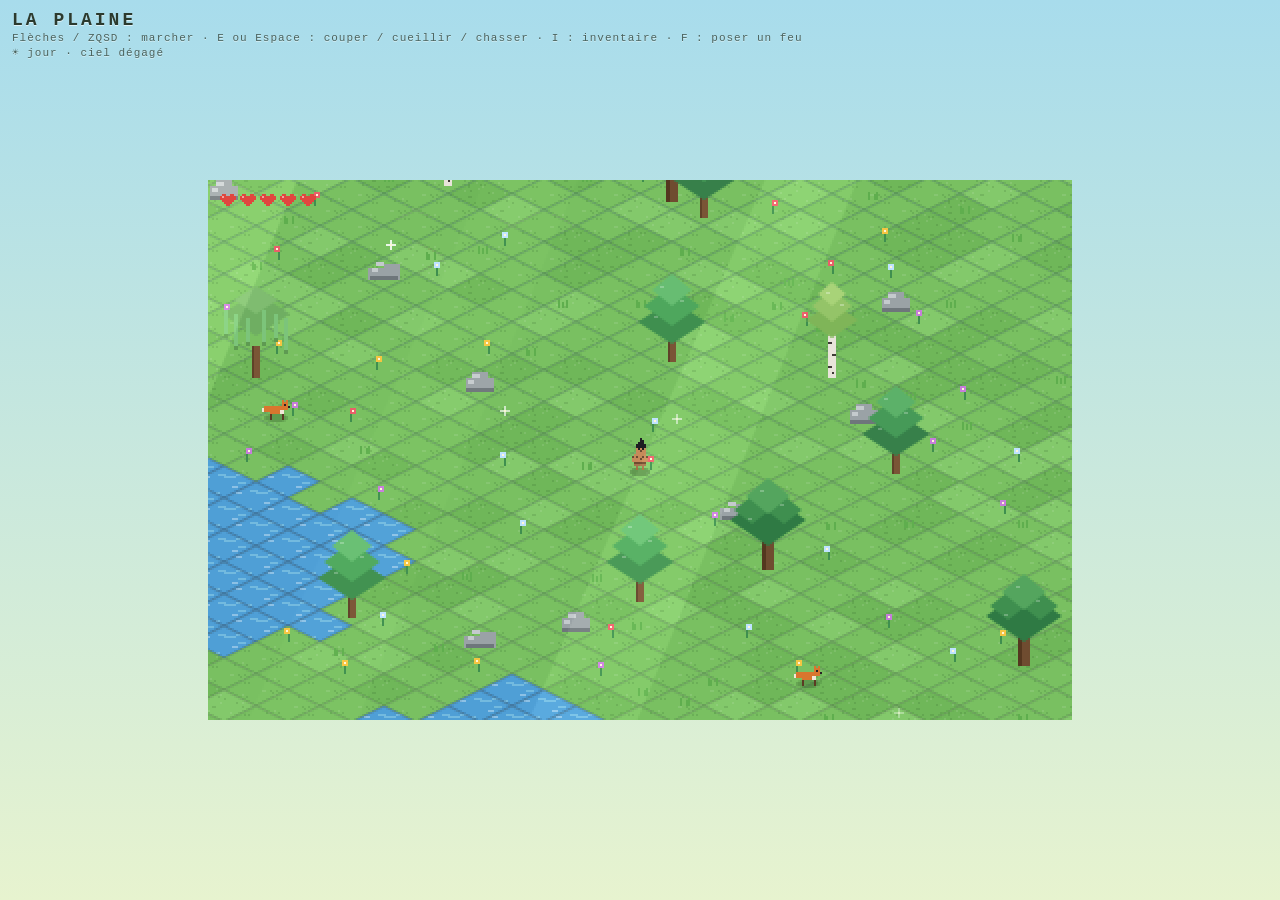
==== commit 707d0f79: "feat: ajout inventaire, compétences, équipement, météo, jour/nuit, île procédurale - Inventaire Valh" ====
--- a/la-plaine.html
+++ b/la-plaine.html
@@ -133,6 +133,7 @@
 <div id="hud">
   <h1>LA PLAINE</h1>
   <p>Flèches / ZQSD : marcher · E ou Espace : couper / cueillir / chasser · I : inventaire · F : poser un feu</p>
+  <p id="meteo"></p>
 </div>
 <div id="bar"></div>
 
@@ -168,7 +169,7 @@
 "use strict";
 /* ====================== Réglages ====================== */
 const TW = 32, TH = 16;
-const MAP = 26;
+const MAP = 96;                  // une grande île
 const LW = 432, LH = 270;
 const SPEED = 3.4;
 const REACH = 1.35;          // portée de l'action
@@ -190,41 +191,55 @@
 let seed = 20260610;
 function rnd(){ seed = (seed*1664525 + 1013904223) >>> 0; return seed/4294967296; }
 
-/* ====================== Carte ====================== */
+/* ====================== Carte : une grande île ====================== */
+/* sols : 0-2 herbe · 3 eau · 4 sable */
 const ground = [], blocked = [];
-for(let y=0;y<MAP;y++){ ground.push(new Array(MAP).fill(0)); blocked.push(new Array(MAP).fill(false)); }
+for(let y=0;y<MAP;y++){ ground.push(new Array(MAP).fill(3)); blocked.push(new Array(MAP).fill(true)); }
+const phA=rnd()*6.28, phB=rnd()*6.28, phC=rnd()*6.28;
+function islandR(ang){            // rayon de la côte, irrégulier selon l'angle
+  return 0.80 + 0.10*Math.sin(ang*3+phA) + 0.06*Math.sin(ang*5+phB) + 0.04*Math.sin(ang*8+phC);
+}
 for(let y=0;y<MAP;y++)for(let x=0;x<MAP;x++){
-  const r = rnd();
-  ground[y][x] = r<0.62?0 : r<0.86?1 : 2;
-}
-const PX=8, PY=17, PR=2.6;
-for(let y=0;y<MAP;y++)for(let x=0;x<MAP;x++){
-  const d = Math.hypot(x-PX, y-PY);
-  if(d < PR + (rnd()-0.5)*0.8){ ground[y][x]=3; blocked[y][x]=true; }
+  const dx=(x-MAP/2+0.5)/(MAP/2), dy=(y-MAP/2+0.5)/(MAP/2);
+  const d=Math.hypot(dx,dy), ang=Math.atan2(dy,dx);
+  const r=islandR(ang);
+  if(d>r) continue;                                        // océan
+  blocked[y][x]=false;
+  if(d>r-0.07){ ground[y][x]=4; }                          // plage de sable
+  else { const g=rnd(); ground[y][x] = g<0.62?0 : g<0.86?1 : 2; }
+}
+// quelques lacs intérieurs
+for(let i=0;i<4;i++){
+  const lx=MAP*0.25+rnd()*MAP*0.5, ly=MAP*0.25+rnd()*MAP*0.5, lr=1.8+rnd()*2.6;
+  if(Math.hypot(lx-MAP/2, ly-MAP/2)<6) continue;           // pas sur le camp de départ
+  for(let y=0;y<MAP;y++)for(let x=0;x<MAP;x++){
+    if(ground[y][x]>=3) continue;
+    if(Math.hypot(x-lx, y-ly) < lr+(rnd()-0.5)*0.8){ ground[y][x]=3; blocked[y][x]=true; }
+  }
 }
 
 const decor = [];
-const spawn = {x:13.5, y:13.5};
+const spawn = {x:MAP/2+0.5, y:MAP/2+0.5};
 function freeSpot(minDistSpawn){
-  for(let tries=0;tries<60;tries++){
+  for(let tries=0;tries<200;tries++){
     const x = 1+Math.floor(rnd()*(MAP-2)), y = 1+Math.floor(rnd()*(MAP-2));
-    if(blocked[y][x] || ground[y][x]===3) continue;
+    if(blocked[y][x] || ground[y][x]>=3) continue;          // ni eau ni sable
     if(Math.hypot(x+0.5-spawn.x, y+0.5-spawn.y) < minDistSpawn) continue;
     if(decor.some(d=>d.tx===x && d.ty===y)) continue;
     return {x,y};
   }
   return null;
 }
-for(let i=0;i<16;i++){ const s=freeSpot(3.5); if(s){ decor.push({type:"tree", tx:s.x, ty:s.y, v:Math.floor(rnd()*7), alive:true, hp:3, regrow:0, shake:0}); blocked[s.y][s.x]=true; } }
-for(let i=0;i<9;i++){ const s=freeSpot(2.5); if(s){ decor.push({type:"rock", tx:s.x, ty:s.y, v:Math.floor(rnd()*2), alive:true, hp:2, regrow:0, shake:0}); blocked[s.y][s.x]=true; } }
-// arbres fruitiers : 2 de chaque sorte (pommier / prunier / cerisier / poirier / oranger / pêcher)
-for(let k=0;k<6;k++)for(let i=0;i<2;i++){
+for(let i=0;i<150;i++){ const s=freeSpot(3.5); if(s){ decor.push({type:"tree", tx:s.x, ty:s.y, v:Math.floor(rnd()*7), alive:true, hp:3, regrow:0, shake:0}); blocked[s.y][s.x]=true; } }
+for(let i=0;i<60;i++){ const s=freeSpot(2.5); if(s){ decor.push({type:"rock", tx:s.x, ty:s.y, v:Math.floor(rnd()*2), alive:true, hp:2, regrow:0, shake:0}); blocked[s.y][s.x]=true; } }
+// arbres fruitiers : 5 de chaque sorte (pommier / prunier / cerisier / poirier / oranger / pêcher)
+for(let k=0;k<6;k++)for(let i=0;i<5;i++){
   const s=freeSpot(3);
   if(s){ decor.push({type:"fruittree", tx:s.x, ty:s.y, kind:k, fruits:3, regrowF:0, shake:0}); blocked[s.y][s.x]=true; }
 }
 const FLOWER_COLORS = ["#e85f6a","#f4c542","#bfe3ff","#c77ddb"];
-for(let i=0;i<46;i++){ const s=freeSpot(0); if(s) decor.push({type:"flower", tx:s.x, ty:s.y, c:FLOWER_COLORS[Math.floor(rnd()*4)], ph:rnd()*6.28, ox:(rnd()-0.5)*14, oy:(rnd()-0.5)*5}); }
-for(let i=0;i<60;i++){ const s=freeSpot(0); if(s) decor.push({type:"tuft", tx:s.x, ty:s.y, ph:rnd()*6.28, ox:(rnd()-0.5)*16, oy:(rnd()-0.5)*6}); }
+for(let i=0;i<300;i++){ const s=freeSpot(0); if(s) decor.push({type:"flower", tx:s.x, ty:s.y, c:FLOWER_COLORS[Math.floor(rnd()*4)], ph:rnd()*6.28, ox:(rnd()-0.5)*14, oy:(rnd()-0.5)*5}); }
+for(let i=0;i<420;i++){ const s=freeSpot(0); if(s) decor.push({type:"tuft", tx:s.x, ty:s.y, ph:rnd()*6.28, ox:(rnd()-0.5)*16, oy:(rnd()-0.5)*6}); }
 
 /* ====================== Inventaire & craft (façon Valheim) ====================== */
 const ITEMS = {
@@ -355,6 +370,7 @@
 
 /* ---------- Interface DOM ---------- */
 const elBar = document.getElementById("bar");
+const elMeteo = document.getElementById("meteo");
 const elInv = document.getElementById("inv");
 const elGrid = document.getElementById("grid");
 const elRecipes = document.getElementById("invRecipes");
@@ -618,6 +634,17 @@
     diamondPath(g); g.strokeStyle="rgba(30,70,110,0.4)"; g.stroke();
   })
 );
+const SAND = makeCanvas(TW,TH,g=>{
+  diamondPath(g); g.fillStyle="#e8d49a"; g.fill();
+  g.save(); diamondPath(g); g.clip();
+  for(let i=0;i<22;i++){
+    const x=Math.floor(rnd()*TW), y=Math.floor(rnd()*TH);
+    g.fillStyle = rnd()<0.5 ? "rgba(255,255,255,0.18)" : "rgba(150,120,60,0.18)";
+    g.fillRect(x,y,1,1);
+  }
+  g.restore();
+  diamondPath(g); g.strokeStyle="rgba(150,120,60,0.25)"; g.lineWidth=1; g.stroke();
+});
 const EDGE_L = makeCanvas(TW/2, TH+12, g=>{
   g.beginPath(); g.moveTo(0,0); g.lineTo(TW/2,TH/2); g.lineTo(TW/2,TH/2+12); g.lineTo(0,12); g.closePath();
   g.fillStyle="#8a6240"; g.fill();
@@ -942,7 +969,7 @@
   faisan:   {name:"Faisan",   hp:1, speed:2.6, flee:2.2, drops:{viande:[1,1], plume:[1,2]}, xp:3},
   renard:   {name:"Renard",   hp:2, speed:3.1, flee:2.8, drops:{viande:[1,1], cuir:[1,1]},  xp:5},
   cerf:     {name:"Cerf",     hp:3, speed:3.6, flee:3.5, drops:{viande:[2,3], cuir:[1,2]},  xp:8},
-  sanglier: {name:"Sanglier", hp:4, speed:1.8, flee:1.6, drops:{viande:[2,3], cuir:[1,1]},  xp:10, aggressive:true, dmg:3},
+  sanglier: {name:"Sanglier", hp:4, speed:1.8, flee:1.6, drops:{viande:[2,3], cuir:[1,1]},  xp:10, aggressive:true, dmg:1},
 };
 const ANIMAL_LIST = Object.keys(ANIMAL_TYPES);
 const CLOUD = makeCanvas(64,24,g=>{
@@ -951,43 +978,44 @@
   g.fillStyle="rgba(255,255,255,0.55)"; g.fillRect(4,14,56,4);
 });
 const clouds = [];
-for(let i=0;i<5;i++) clouds.push({x:rnd()*900-200, y:18+rnd()*70, s:0.5+rnd()*0.8, v:3+rnd()*5});
+for(let i=0;i<8;i++) clouds.push({x:rnd()*900-200, y:18+rnd()*70, s:0.5+rnd()*0.8, v:3+rnd()*5});
 
 /* ====================== Le personnage ====================== */
 function drawHero(g, px, py, dir, frame, walking, swing){
   const P = (x,y,w,h,c)=>{ g.fillStyle=c; g.fillRect(Math.round(px+x), Math.round(py+y), w, h); };
   const bob = walking && (frame===1||frame===3) ? -1 : 0;
-  // sans équipement : torse nu, pieds nus, simple pagne (façon Valheim)
-  const skin="#f2c79a", skinD="#e0b184";
+  // silhouette fine façon Maori : peau hâlée, chignon (tikitiki), tatouages tā moko
+  const skin="#c68a5a", skinD="#a8703f", hair="#1d1d22", moko="#6b4a33";
   const hasTorse = !!equip.torse;
   const torseC = hasTorse ? "#8a6240" : skin;
   g.fillStyle="rgba(20,40,20,0.30)";
-  g.beginPath(); g.ellipse(px+5, py+15, 6, 2.4, 0, 0, 7); g.fill();
+  g.beginPath(); g.ellipse(px+5, py+15, 5, 2.2, 0, 0, 7); g.fill();
 
   const legA = walking ? (frame===1? -1 : frame===3? 1 : 0) : 0;
-  P(2, 11+bob+ (legA<0?-1:0), 2, 3-(legA<0?-1:0), skin);     // jambes nues
-  P(6, 11+bob+ (legA>0?-1:0), 2, 3-(legA>0?-1:0), skin);
-  if(equip.pieds){ P(2, 12+bob, 2, 2, "#3e2d20"); P(6, 12+bob, 2, 2, "#3e2d20"); }  // bottes
-  else { P(2, 13+bob, 2, 1, skinD); P(6, 13+bob, 2, 1, skinD); }                    // pieds nus
-
-  P(1, 6+bob, 8, 4, torseC);                                  // torse nu ou tunique
-  if(hasTorse){ P(1, 8+bob, 8, 1, "#6f4c30"); P(4, 6+bob, 2, 1, "#6f4c30"); }       // couture + col
-  else P(4, 7+bob, 2, 1, skinD);                              // ombre du torse nu
-  // pagne, toujours porté
-  P(1, 10+bob, 8, 2, "#a3754d");
-  P(1, 10+bob, 8, 1, "#6f4c30");                              // ceinture
-  P(2, 12+bob, 1, 1, "#a3754d"); P(4, 12+bob, 1, 1, "#a3754d"); P(7, 12+bob, 1, 1, "#a3754d");
+  P(3, 11+bob+ (legA<0?-1:0), 1, 3-(legA<0?-1:0), skin);     // jambes fines
+  P(6, 11+bob+ (legA>0?-1:0), 1, 3-(legA>0?-1:0), skin);
+  if(equip.pieds){ P(3, 12+bob, 1, 2, "#3e2d20"); P(6, 12+bob, 1, 2, "#3e2d20"); }  // bottes
+  else { P(3, 13+bob, 1, 1, skinD); P(6, 13+bob, 1, 1, skinD); }                    // pieds nus
+
+  P(2, 6+bob, 6, 4, torseC);                                  // torse nu ou tunique
+  if(hasTorse){ P(2, 8+bob, 6, 1, "#6f4c30"); P(4, 6+bob, 2, 1, "#6f4c30"); }       // couture + col
+  else { P(3, 7+bob, 1, 1, moko); P(5, 8+bob, 1, 1, moko); P(6, 7+bob, 1, 1, moko); } // tā moko de poitrine
+  // pagne court, toujours porté
+  P(2, 10+bob, 6, 2, "#a3754d");
+  P(2, 10+bob, 6, 1, "#6f4c30");                              // ceinture
+  P(3, 12+bob, 1, 1, "#a3754d"); P(6, 12+bob, 1, 1, "#a3754d");
   const swingArm = swing>0;
   const arm = walking ? (frame===1? 1 : frame===3? -1 : 0) : 0;
   if(!swingArm){
-    P(0, 7+bob+arm, 1, 3, torseC); P(0, 9+bob+arm, 1, 1, skin);
-    P(9, 7+bob-arm, 1, 3, torseC); P(9, 9+bob-arm, 1, 1, skin);
+    P(1, 7+bob+arm, 1, 3, torseC); P(1, 9+bob+arm, 1, 1, skin);
+    P(8, 7+bob-arm, 1, 3, torseC); P(8, 9+bob-arm, 1, 1, skin);
+    if(!hasTorse){ P(1, 7+bob+arm, 1, 1, moko); P(8, 7+bob-arm, 1, 1, moko); }      // brassards tatoués
   } else {
     // bras levé + arme équipée du côté regardé
     const up = swing>0.5;
     const side = (dir==="left") ? -1 : 1;
-    const ax = side<0 ? -3 : 10;
-    P(side<0?0:9, 7+bob, 1, 3, torseC);
+    const ax = side<0 ? -2 : 9;
+    P(side<0?1:8, 7+bob, 1, 3, torseC);
     P(ax+ (side<0?2:-1), up? 3+bob : 7+bob, 1, 2, "#f2c79a");          // main
     if(hasEquip("arme","lance")){
       P(ax, up? -2+bob : 3+bob, 1, 7, "#8a6240");                      // hampe
@@ -1001,35 +1029,36 @@
     }
   }
 
-  P(2, 1+bob, 6, 5, "#f2c79a");
-  if(dir==="up"){ P(2,1+bob,6,4,"#7a4a2b"); }
+  P(3, 1+bob, 5, 5, skin);                         // tête plus fine
+  if(dir==="up"){ P(3,1+bob,5,4,hair); }
   else {
-    P(2,1+bob,6,2,"#7a4a2b");
-    if(dir==="left"){ P(2,3+bob,1,2,"#7a4a2b"); }
-    if(dir==="right"){ P(7,3+bob,1,2,"#7a4a2b"); }
-  }
-  if(dir==="down"){ P(3,3+bob,1,1,"#2b2026"); P(6,3+bob,1,1,"#2b2026"); }
-  if(dir==="left"){ P(3,3+bob,1,1,"#2b2026"); }
-  if(dir==="right"){ P(6,3+bob,1,1,"#2b2026"); }
+    P(3,1+bob,5,2,hair);
+    if(dir==="left"){ P(3,3+bob,1,2,hair); }
+    if(dir==="right"){ P(7,3+bob,1,2,hair); }
+  }
+  if(dir==="down"){ P(4,3+bob,1,1,"#1d1d22"); P(6,3+bob,1,1,"#1d1d22"); P(5,4+bob,1,1,moko); } // moko au menton
+  if(dir==="left"){ P(4,3+bob,1,1,"#1d1d22"); P(4,4+bob,1,1,moko); }
+  if(dir==="right"){ P(6,3+bob,1,1,"#1d1d22"); P(6,4+bob,1,1,moko); }
 
   if(equip.tete){   // chapeau de plumes (cuir + plume rouge)
-    P(1, 0+bob, 8, 1, "#7a5536");
-    P(3, -1+bob, 4, 1, "#8a6240");
-    P(0, 1+bob, 10, 1, "#5b4128");
+    P(2, 0+bob, 6, 1, "#7a5536");
+    P(4, -1+bob, 3, 1, "#8a6240");
+    P(1, 1+bob, 8, 1, "#5b4128");
     P(8, -1+bob, 1, 1, "#e0463f");
     P(8, -2+bob, 1, 1, "#e0463f");
-  } else {          // tête nue : cheveux ébouriffés
-    P(2, 0+bob, 6, 1, "#7a4a2b");
-    P(3, -1+bob, 2, 1, "#7a4a2b");
+  } else {          // chignon traditionnel (tikitiki)
+    P(4, 0+bob, 3, 1, hair);
+    P(5, -1+bob, 2, 1, hair);
+    P(5, -2+bob, 1, 1, hair);
   }
 }
 
 /* ====================== Papillons, particules, textes ====================== */
 const butterflies = [];
-for(let i=0;i<3;i++) butterflies.push({
-  x: spawn.x+(rnd()-0.5)*8, y: spawn.y+(rnd()-0.5)*8,
+for(let i=0;i<10;i++) butterflies.push({
+  x: 2+rnd()*(MAP-4), y: 2+rnd()*(MAP-4),
   a: rnd()*6.28, ph: rnd()*6.28,
-  c: ["#f4c542","#e89bd0","#9bd0f4"][i]
+  c: ["#f4c542","#e89bd0","#9bd0f4"][i%3]
 });
 const particles = []; // {sx,sy,vx,vy,t,c}
 const floats = [];    // {sx,sy,t,str,c}
@@ -1039,6 +1068,52 @@
     t:0.5+Math.random()*0.3, c:color
   });
 }
+
+/* ====================== Météo & cycle jour/nuit ====================== */
+const DAY_LEN = 120;                 // durée d'un cycle complet (secondes)
+let dayT = DAY_LEN*0.10;             // on commence le matin
+let weather = "soleil", weatherT = 35+Math.random()*25;
+let rainI = 0, fogI = 0;             // intensités lissées (transitions douces)
+function dayPhase(){ return (dayT%DAY_LEN)/DAY_LEN; }
+function lightLevel(){               // 1 = plein jour, 0 = nuit noire
+  const p = dayPhase();
+  if(p<0.40) return 1;
+  if(p<0.50) return 1-(p-0.40)/0.10; // crépuscule
+  if(p<0.80) return 0;               // nuit
+  if(p<0.95) return (p-0.80)/0.15;   // aube
+  return 1;
+}
+function duskGlow(){                 // lueur orangée au couchant / levant
+  const p = dayPhase();
+  return Math.max(0, 1-Math.abs(p-0.45)/0.07) + Math.max(0, 1-Math.abs(p-0.875)/0.07);
+}
+function mixC(a,b,k){ return [a[0]+(b[0]-a[0])*k, a[1]+(b[1]-a[1])*k, a[2]+(b[2]-a[2])*k]; }
+function cssC(c){ return `rgb(${Math.round(c[0])},${Math.round(c[1])},${Math.round(c[2])})`; }
+
+// lucioles nocturnes avec halo lumineux pré-rendu
+const GLOW = makeCanvas(24,24,g=>{
+  const gr = g.createRadialGradient(12,12,1,12,12,12);
+  gr.addColorStop(0,"rgba(220,255,150,0.9)");
+  gr.addColorStop(0.4,"rgba(180,230,90,0.32)");
+  gr.addColorStop(1,"rgba(180,230,90,0)");
+  g.fillStyle=gr; g.fillRect(0,0,24,24);
+});
+const fireflies = [];
+for(let i=0;i<40;i++) fireflies.push({
+  x:2+rnd()*(MAP-4), y:2+rnd()*(MAP-4), a:rnd()*6.28, ph:rnd()*6.28
+});
+// pluie (gouttes en coordonnées écran) & nappes de brume
+const drops = [];
+for(let i=0;i<110;i++) drops.push({x:Math.random()*LW, y:Math.random()*LH, s:150+Math.random()*70});
+const FOG = makeCanvas(140,44,g=>{
+  const gr = g.createRadialGradient(70,22,4,70,22,66);
+  gr.addColorStop(0,"rgba(235,240,243,0.5)"); gr.addColorStop(1,"rgba(235,240,243,0)");
+  g.fillStyle=gr; g.fillRect(0,0,140,44);
+});
+const fogs = [];
+for(let i=0;i<6;i++) fogs.push({x:Math.random()*LW, y:20+Math.random()*(LH-60), v:3+Math.random()*5, s:1.2+Math.random()*1.4});
+// brillances scintillantes du plein jour
+const sparkles = [];
 
 /* ====================== Entrées ====================== */
 const keys = {up:false, down:false, left:false, right:false};
@@ -1085,8 +1160,8 @@
                     vx:0, vy:0, animT:0, hurtT:0, dead:false, flip:false, respawn:0, atkCd:0});
   delete a.nextType;
 }
-for(let i=0;i<ANIMAL_LIST.length+3;i++){   // un de chaque espèce + 3 au hasard
-  const a = {nextType: ANIMAL_LIST[i]};
+for(let i=0;i<22;i++){                     // l'île est peuplée : ~4 de chaque espèce
+  const a = {nextType: ANIMAL_LIST[i % ANIMAL_LIST.length]};
   resetAnimal(a); animals.push(a);
 }
 function hitAnimal(a){
@@ -1373,6 +1448,36 @@
   }
   for(const c of clouds){ c.x += c.v*dt; if(c.x>LW+260) c.x=-260; }
 
+  // météo & cycle jour/nuit
+  dayT += dt;
+  weatherT -= dt;
+  if(weatherT<=0){
+    const others = ["soleil","pluie","brume"].filter(w=>w!==weather);
+    weather = others[Math.floor(Math.random()*others.length)];
+    weatherT = 30 + Math.random()*35;
+  }
+  rainI += ((weather==="pluie"?1:0)-rainI)*Math.min(1, dt/2.5);
+  fogI  += ((weather==="brume"?1:0)-fogI)*Math.min(1, dt/2.5);
+  const light = lightLevel();
+  if(rainI>0.02) for(const d of drops){
+    d.y += d.s*dt; d.x -= d.s*0.25*dt;
+    if(d.y>LH){ d.y = -6; d.x = Math.random()*(LW+60); }
+  }
+  for(const f of fogs){ f.x += f.v*dt; if(f.x>LW+120) f.x = -180; }
+  for(const fl of fireflies){
+    fl.a += Math.sin(t*0.9+fl.ph)*1.2*dt;
+    fl.x += Math.cos(fl.a)*0.6*dt; fl.y += Math.sin(fl.a)*0.6*dt;
+    if(fl.x<2||fl.x>MAP-2) fl.a = Math.PI-fl.a;
+    if(fl.y<2||fl.y>MAP-2) fl.a = -fl.a;
+  }
+  if(light>0.7 && rainI<0.4 && Math.random()<dt*7){
+    // étincelles seulement autour de la caméra
+    sparkles.push({tx:player.x+(Math.random()-0.5)*28, ty:player.y+(Math.random()-0.5)*28, t:0.8, max:0.8});
+  }
+  for(let i=sparkles.length-1;i>=0;i--){ sparkles[i].t-=dt; if(sparkles[i].t<=0) sparkles.splice(i,1); }
+  const lbl = `${light>0.65?"☀ jour":light>0.15?(dayPhase()<0.6?"🌇 crépuscule":"🌄 aube"):"🌙 nuit"} · ${weather==="soleil"?"ciel dégagé":weather}`;
+  if(elMeteo.textContent!==lbl) elMeteo.textContent = lbl;
+
   // caméra
   const ps = toScreen(player.x, player.y);
   const targX = ps.x - LW/2, targY = ps.y - LH/2 - 8;
@@ -1382,23 +1487,48 @@
   const ox = Math.round(-camX), oy = Math.round(-camY);
 
   /* ---- rendu ---- */
+  // ciel interpolé jour / crépuscule / nuit, grisé sous la pluie
+  const duskK = Math.min(1, duskGlow());
+  let topC = mixC([16,22,48],[168,220,236], light);
+  let botC = mixC([40,54,82],[231,243,207], light);
+  topC = mixC(topC,[244,150,90], duskK*0.6); botC = mixC(botC,[232,200,122], duskK*0.45);
+  topC = mixC(topC,[110,120,134], rainI*0.55); botC = mixC(botC,[146,154,162], rainI*0.5);
   const sky = cx.createLinearGradient(0,0,0,LH);
-  sky.addColorStop(0,"#a8dcec"); sky.addColorStop(1,"#e7f3cf");
+  sky.addColorStop(0,cssC(topC)); sky.addColorStop(1,cssC(botC));
   cx.fillStyle = sky; cx.fillRect(0,0,LW,LH);
+  // soleil ou lune en arc dans le ciel
+  const ph2 = dayPhase();
+  if(ph2<0.52){
+    const u = Math.min(1, ph2/0.5);
+    const sxp = 26+(LW-52)*u, syp = 64-Math.sin(u*Math.PI)*40;
+    cx.fillStyle="rgba(255,236,150,0.35)"; cx.beginPath(); cx.arc(sxp,syp,9,0,7); cx.fill();
+    cx.fillStyle="#ffe27a"; cx.beginPath(); cx.arc(sxp,syp,5,0,7); cx.fill();
+    cx.fillStyle="#fff3bd"; cx.fillRect(sxp-2,syp-2,2,2);
+  } else if(ph2<0.97){
+    const u = (ph2-0.52)/0.45;
+    const mxp = 26+(LW-52)*u, myp = 60-Math.sin(Math.min(1,u)*Math.PI)*36;
+    cx.fillStyle="rgba(230,238,255,0.85)"; cx.beginPath(); cx.arc(mxp,myp,5,0,7); cx.fill();
+    cx.fillStyle = cssC(topC); cx.beginPath(); cx.arc(mxp+2,myp-1,4,0,7); cx.fill();
+  }
+  cx.save(); cx.globalAlpha = 0.35+0.65*light;
   for(const c of clouds){
     cx.save(); cx.translate(Math.round(c.x + ox*0.15), Math.round(c.y + oy*0.1));
     cx.scale(c.s,c.s); cx.drawImage(CLOUD,0,0); cx.restore();
   }
+  cx.restore();
 
   const wf = Math.floor(t*2)%2;
-  for(let y=0;y<MAP;y++)for(let x=0;x<MAP;x++){
+  // caméra restreinte : on ne parcourt que la fenêtre de tuiles visibles à l'écran
+  const ulo = (-ox-TW)/(TW/2),     uhi = (LW-ox+TW/2)/(TW/2);   // u = x-y
+  const vlo = (-oy-TH-14)/(TH/2),  vhi = (LH-oy)/(TH/2);        // v = x+y
+  const xlo = Math.max(0, Math.floor((ulo+vlo)/2)), xhi = Math.min(MAP-1, Math.ceil((uhi+vhi)/2));
+  const ylo = Math.max(0, Math.floor((vlo-uhi)/2)), yhi = Math.min(MAP-1, Math.ceil((vhi-ulo)/2));
+  for(let y=ylo;y<=yhi;y++)for(let x=xlo;x<=xhi;x++){
     const s = toScreen(x,y);
     const dx = s.x+ox-TW/2, dy = s.y+oy;
     if(dx<-TW||dx>LW||dy<-TH-12||dy>LH) continue;
     const g = ground[y][x];
-    cx.drawImage(g===3 ? WATER[wf] : GRASS[g], dx, dy);
-    if(y===MAP-1) cx.drawImage(EDGE_L, dx, dy+TH/2);
-    if(x===MAP-1) cx.drawImage(EDGE_R, dx+TW/2, dy+TH/2);
+    cx.drawImage(g===3 ? WATER[wf] : g===4 ? SAND : GRASS[g], dx, dy);
   }
 
   // surbrillance de la cible à portée
@@ -1418,13 +1548,17 @@
     cx.lineWidth = 1; cx.stroke();
   }
 
-  // entités triées
+  // entités triées — seules celles proches de l'écran sont retenues (culling)
+  const vis = (tx,ty)=>{
+    const s = toScreen(tx,ty), sx2 = s.x+ox, sy2 = s.y+oy;
+    return sx2>-70 && sx2<LW+70 && sy2>-80 && sy2<LH+40;
+  };
   const ents = [];
-  for(const d of decor) ents.push({depth:d.tx+d.ty, d});
+  for(const d of decor) if(vis(d.tx+0.5, d.ty+0.5)) ents.push({depth:d.tx+d.ty, d});
   ents.push({depth:player.x+player.y, d:{type:"hero"}});
-  for(const g of groundItems) ents.push({depth:g.x+g.y+0.005, d:{type:"gitem", g}});
-  for(const a of animals) if(!a.dead) ents.push({depth:a.x+a.y, d:{type:"animal", a}});
-  for(const b of butterflies) ents.push({depth:b.x+b.y+0.01, d:{type:"bf", b}});
+  for(const g of groundItems) if(vis(g.x,g.y)) ents.push({depth:g.x+g.y+0.005, d:{type:"gitem", g}});
+  for(const a of animals) if(!a.dead && vis(a.x,a.y)) ents.push({depth:a.x+a.y, d:{type:"animal", a}});
+  for(const b of butterflies) if(vis(b.x,b.y)) ents.push({depth:b.x+b.y+0.01, d:{type:"bf", b}});
   ents.sort((a,b)=>a.depth-b.depth);
 
   for(const e of ents){
@@ -1485,8 +1619,9 @@
         const fx = Math.round(bx), fy = Math.round(by);
         // halo
         const fl2 = 0.85+0.15*Math.sin(t*9+d.ph);
-        cx.fillStyle = `rgba(255,190,90,${0.13*fl2})`;
-        cx.beginPath(); cx.ellipse(fx, fy-2, 18*fl2, 9*fl2, 0, 0, 7); cx.fill();
+        const deep = Math.max(0, 1-light*2);          // ne s'intensifie qu'en pleine nuit
+        cx.fillStyle = `rgba(255,190,90,${(0.13+0.18*deep)*fl2})`;
+        cx.beginPath(); cx.ellipse(fx, fy-2, (18+8*deep)*fl2, (9+3*deep)*fl2, 0, 0, 7); cx.fill();
         // pierres autour
         cx.fillStyle="#9aa2a6";
         cx.fillRect(fx-8,fy-1,3,2); cx.fillRect(fx+5,fy-1,3,2);
@@ -1526,6 +1661,75 @@
     cx.fillStyle = p.c;
     cx.fillRect(Math.round(p.sx+ox), Math.round(p.sy+oy), 2, 2);
   }
+
+  /* ---- ambiance : lumière & météo ---- */
+  // rayons de soleil obliques en plein jour
+  const rayA = Math.max(0,(light-0.3)/0.7)*(1-rainI)*(1-fogI*0.6);   // s'éteint dès le soir
+  if(rayA>0.03){
+    cx.save(); cx.globalCompositeOperation="lighter";
+    for(let i=0;i<4;i++){
+      const a = rayA*(0.045+0.035*Math.sin(t*0.45+i*1.9));
+      if(a<=0.005) continue;
+      const x0 = ((i*140 + t*7)%(LW+300))-150;
+      cx.fillStyle = `rgba(255,246,200,${a})`;
+      cx.beginPath();
+      cx.moveTo(x0,0); cx.lineTo(x0+46,0); cx.lineTo(x0-64,LH); cx.lineTo(x0-118,LH);
+      cx.closePath(); cx.fill();
+    }
+    cx.restore();
+  }
+  // brillances scintillantes (jour)
+  for(const s of sparkles){
+    const sp2 = toScreen(s.tx, s.ty);
+    const sxp = Math.round(sp2.x+ox), syp = Math.round(sp2.y+oy);
+    if(sxp<2||sxp>LW-2||syp<2||syp>LH-2) continue;
+    const k = Math.sin(Math.PI*(1-s.t/s.max));
+    cx.globalAlpha = k*0.85*light;
+    cx.fillStyle="#ffffff";
+    cx.fillRect(sxp-2,syp,5,1); cx.fillRect(sxp,syp-2,1,5);
+    cx.fillStyle="#fff7c8"; cx.fillRect(sxp,syp,1,1);
+    cx.globalAlpha = 1;
+  }
+  // pluie
+  if(rainI>0.02){
+    cx.strokeStyle = `rgba(200,218,240,${0.65*rainI})`;
+    cx.lineWidth = 1;
+    cx.beginPath();
+    for(const d of drops){ cx.moveTo(d.x, d.y); cx.lineTo(d.x-2.2, d.y+9); }
+    cx.stroke();
+    cx.fillStyle = `rgba(70,82,104,${0.14*rainI})`;
+    cx.fillRect(0,0,LW,LH);
+  }
+  // brume
+  if(fogI>0.02){
+    cx.save(); cx.globalAlpha = fogI*0.8;
+    for(const f of fogs){ cx.save(); cx.translate(f.x,f.y); cx.scale(f.s,f.s); cx.drawImage(FOG,-70,-22); cx.restore(); }
+    cx.restore();
+    cx.fillStyle = `rgba(222,229,233,${0.10*fogI})`;
+    cx.fillRect(0,0,LW,LH);
+  }
+  // lueur du crépuscule / de l'aube
+  if(duskK>0.02){ cx.fillStyle=`rgba(255,138,64,${0.07*duskK})`; cx.fillRect(0,0,LW,LH); }
+  // voile de nuit
+  if(light<0.98){
+    cx.fillStyle = `rgba(16,24,58,${0.46*(1-light)})`;
+    cx.fillRect(0,0,LW,LH);
+  }
+  // lucioles luisantes (glow additif) — uniquement en pleine nuit
+  if(light<0.25){
+    cx.save(); cx.globalCompositeOperation="lighter";
+    for(const fl of fireflies){
+      const s2 = toScreen(fl.x, fl.y);
+      const fx2 = Math.round(s2.x+ox), fy2 = Math.round(s2.y+oy-10+Math.sin(t*1.6+fl.ph)*4);
+      if(fx2<-20||fx2>LW+20||fy2<-20||fy2>LH+20) continue;   // hors champ
+      const a = (1-light*4)*(0.35+0.45*Math.sin(t*2.6+fl.ph));
+      if(a<=0.03) continue;
+      cx.globalAlpha = Math.max(0, Math.min(1, a));
+      cx.drawImage(GLOW, fx2-12, fy2-12);
+      cx.fillStyle="#f4ffb0"; cx.fillRect(fx2, fy2, 1, 1);
+    }
+    cx.restore(); cx.globalAlpha = 1;
+  }
   // textes flottants
   cx.textAlign="center"; cx.font="bold 9px 'Courier New', monospace";
   for(const f of floats){
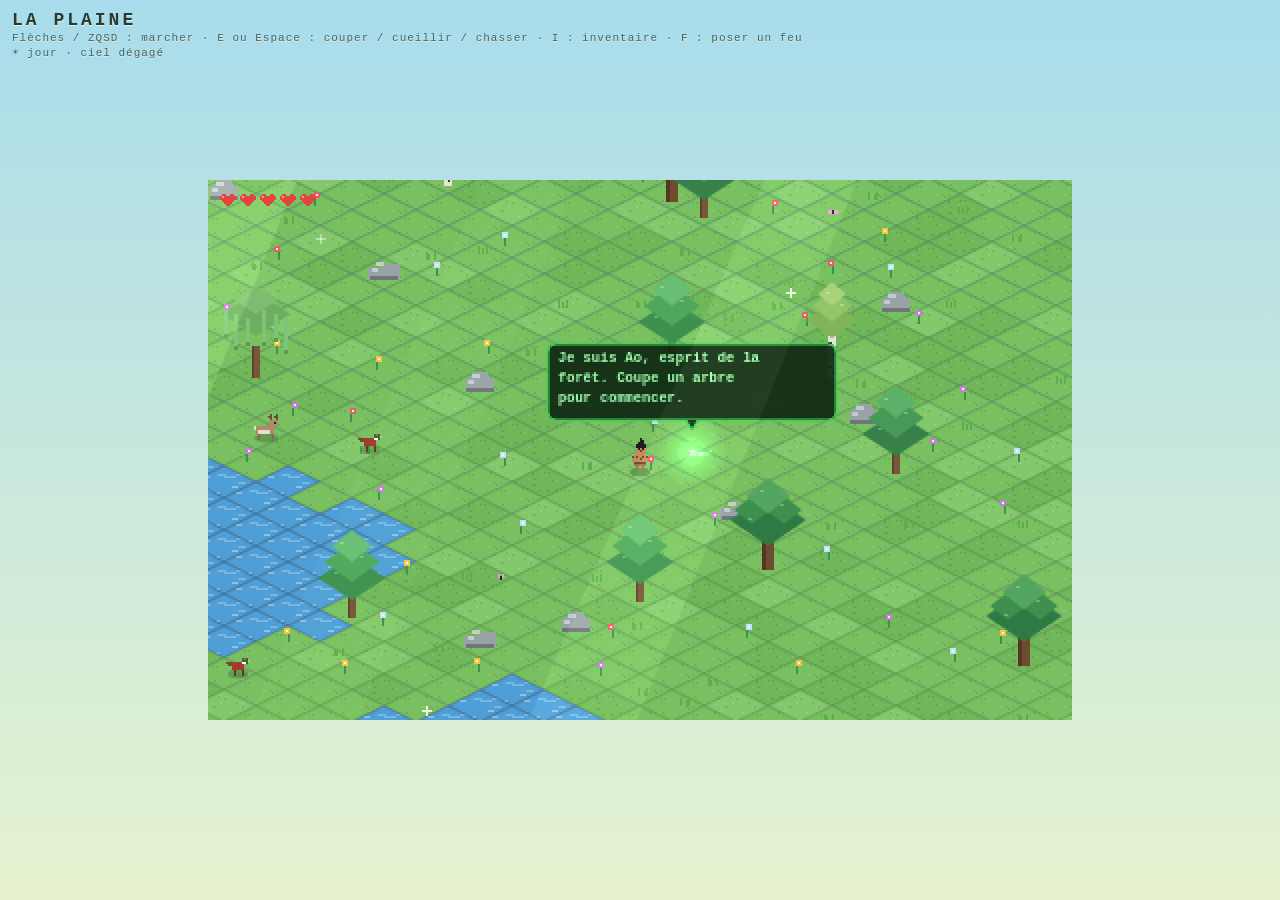
==== commit 92398e95: "feat: add complexity with kobolds enemies and allies spirits" ====
--- a/la-plaine.html
+++ b/la-plaine.html
@@ -263,6 +263,12 @@
   chapeau:      {name:"Chapeau de plumes", c:"#e8e4da", stack:1, w:1,   equip:"tete",  def:1, bonus:"défense +1 · les animaux fuient moins loin"},
   tunique:      {name:"Tunique de cuir",   c:"#a3754d", stack:1, w:4,   equip:"torse", def:2, bonus:"défense +2 · +25 de charge max"},
   bottes:       {name:"Bottes de cuir",    c:"#7c5836", stack:1, w:2,   equip:"pieds", def:1, bonus:"défense +1 · +15% de vitesse"},
+  os:              {name:"Os",               c:"#ddd8c8", stack:30, w:0.5},
+  griffe:          {name:"Griffe de kobold", c:"#8ab0c0", stack:10, w:0.3},
+  fourrure_lunaire:{name:"Fourrure lunaire", c:"#7080b0", stack:5,  w:1.5},
+  plume_noire:     {name:"Plume noire",      c:"#2e2e42", stack:30, w:0.1},
+  torche:          {name:"Torche",           c:"#e8a030", stack:10, w:0.8},
+  dague:           {name:"Dague de griffes", c:"#8ab0c0", stack:1,  w:1.5, equip:"arme", def:0, bonus:"+2 dégâts · attaque rapide contre les kobolds"},
 };
 
 /* ---------- Compétences (montent en pratiquant, comme dans Valheim) ---------- */
@@ -291,8 +297,10 @@
 const equip = {arme:null, tete:null, torse:null, pieds:null};   // équipement porté
 function hasEquip(k, id){ return equip[k] && equip[k].id===id; }
 /* ---------- Force & défense (arme + armure + compétences) ---------- */
-function statForce(){      // dégâts par coup sur les animaux
-  return 1 + Math.floor((SKILLS.chasse.lvl-1)/4) + (hasEquip("arme","lance") ? 1 : 0);
+function statForce(){      // dégâts par coup sur les animaux / kobolds
+  return 1 + Math.floor((SKILLS.chasse.lvl-1)/4)
+    + (hasEquip("arme","lance") ? 1 : 0)
+    + (hasEquip("arme","dague") ? 2 : 0);
 }
 function statForceBois(){  // dégâts par coup sur les arbres
   return 1 + Math.floor((SKILLS.bucheron.lvl-1)/4) + (hasEquip("arme","hache_pierre") ? 1 : 0);
@@ -353,6 +361,8 @@
   {id:"chapeau",      label:"Chapeau de plumes", cost:{plume:4, cuir:1},           gives:{chapeau:1}},
   {id:"tunique",      label:"Tunique de cuir",   cost:{cuir:4},                    gives:{tunique:1}},
   {id:"bottes",       label:"Bottes de cuir",    cost:{cuir:2},                    gives:{bottes:1}},
+  {id:"torche",       label:"Torche",            cost:{bois:1, cuir:1},            gives:{torche:3}},
+  {id:"dague",        label:"Dague de griffes",  cost:{griffe:2, planche:1},       gives:{dague:1}},
 ];
 function canCraft(r){ return Object.entries(r.cost).every(([k,n])=>countItem(k)>=n); }
 function craft(r){
@@ -894,6 +904,45 @@
     g.fillStyle="#5b4128"; g.fillRect(2,9,4,1); g.fillRect(7,9,4,1);
     g.fillStyle="#a3754d"; g.fillRect(2,3,3,1); g.fillRect(7,3,3,1);
   }),
+  os: icon12(g=>{
+    g.fillStyle="#ddd8c8"; g.fillRect(4,1,4,10); g.fillRect(3,1,6,2); g.fillRect(3,9,6,2);
+    g.fillStyle="#c8c2b0"; g.fillRect(5,3,2,6);
+    g.fillStyle="#ede8d8"; g.fillRect(4,2,1,1); g.fillRect(4,9,1,1);
+  }),
+  griffe: icon12(g=>{
+    g.fillStyle="#8ab0c0";
+    for(let i=0;i<4;i++) g.fillRect(2+i*2, 2, 1, 7-i);
+    g.fillStyle="#c0d4e0"; g.fillRect(2,2,1,1); g.fillRect(4,2,1,1);
+    g.fillStyle="#5a7a88"; g.fillRect(2,8,7,1);
+    g.fillStyle="#b0c8d8"; g.fillRect(6,2,1,1);
+  }),
+  fourrure_lunaire: icon12(g=>{
+    g.fillStyle="#7080b0"; g.fillRect(2,3,8,7); g.fillRect(1,4,10,5);
+    g.fillStyle="#9ab0d0"; g.fillRect(3,4,6,4);
+    g.fillStyle="#dde8ff"; g.fillRect(5,5,2,2);
+    g.fillStyle="#5060a0"; g.fillRect(2,9,8,1);
+  }),
+  plume_noire: icon12(g=>{
+    g.fillStyle="#2e2e42";
+    for(let i=0;i<7;i++) g.fillRect(2+i, 8-i, 3, 2);
+    g.fillStyle="#6060a0";
+    for(let i=0;i<4;i++) g.fillRect(1+i, 10-i, 1, 1);
+    g.fillStyle="#8080c0"; g.fillRect(8,1,1,1);
+  }),
+  torche: icon12(g=>{
+    g.fillStyle="#8a6240"; g.fillRect(5,5,2,7);
+    g.fillStyle="#e8743f"; g.fillRect(4,2,4,4); g.fillRect(3,3,6,3);
+    g.fillStyle="#f4c542"; g.fillRect(5,3,2,3);
+    g.fillStyle="#fff3bd"; g.fillRect(5,2,1,1);
+  }),
+  dague: icon12(g=>{
+    g.fillStyle="#6a4a30";
+    for(let i=0;i<4;i++) g.fillRect(3+i, 9-i, 2, 1);
+    g.fillStyle="#8ab0c0";
+    for(let i=0;i<6;i++) g.fillRect(4+i, 8-i, 1, 1);
+    g.fillStyle="#c0d4e0"; g.fillRect(9,3,1,1); g.fillRect(10,2,1,1);
+    g.fillStyle="#5a7a88"; g.fillRect(3,9,2,2);
+  }),
 };
 const ICON = {}; for(const k in ICON_SRC) ICON[k] = ICON_SRC[k].toDataURL();
 
@@ -972,6 +1021,80 @@
   sanglier: {name:"Sanglier", hp:4, speed:1.8, flee:1.6, drops:{viande:[2,3], cuir:[1,1]},  xp:10, aggressive:true, dmg:1},
 };
 const ANIMAL_LIST = Object.keys(ANIMAL_TYPES);
+
+/* ====================== Kobolds — Fils de la Lune Brisée ====================== */
+const KOBOLD_IMG = {
+  eclaireur: frames2(12,18,(g,f)=>{
+    g.fillStyle="#7a7a8a"; g.fillRect(3,0,6,5);
+    g.fillStyle="#6a6a7a"; g.fillRect(4,3,4,3);
+    g.fillStyle="#8a8a9a"; g.fillRect(2,0,2,3); g.fillRect(8,0,2,3);
+    g.fillStyle="#ffe040"; g.fillRect(4,1,1,2); g.fillRect(7,1,1,2);
+    g.fillStyle="#f0f0e0"; g.fillRect(5,5,1,1); g.fillRect(7,5,1,1);
+    g.fillStyle="#6a6a7a"; g.fillRect(3,6,6,5); g.fillRect(1,6,2,5); g.fillRect(9,6,2,5);
+    g.fillStyle="#b0c0c8"; g.fillRect(1,11,1,2); g.fillRect(2,11,1,2); g.fillRect(9,11,1,2); g.fillRect(10,11,1,2);
+    g.fillStyle="#5a5a6a";
+    if(f){ g.fillRect(4,11,2,5); g.fillRect(7,11,2,5); }
+    else  { g.fillRect(3,11,2,5); g.fillRect(8,11,2,5); }
+    g.fillStyle="#4a4a5a"; g.fillRect(3,15,3,2); g.fillRect(7,15,3,2);
+  }),
+  guerrier: frames2(14,18,(g,f)=>{
+    g.fillStyle="#5a5a68"; g.fillRect(3,0,8,5);
+    g.fillStyle="#4a4a58"; g.fillRect(4,3,6,3);
+    g.fillStyle="#6a6a78"; g.fillRect(2,0,3,3); g.fillRect(9,0,3,3);
+    g.fillStyle="#ff8020"; g.fillRect(4,1,2,2); g.fillRect(8,1,2,2);
+    g.fillStyle="#3a2a28"; g.fillRect(7,2,1,3);
+    g.fillStyle="#f0f0e0"; g.fillRect(5,5,1,2); g.fillRect(8,5,1,2);
+    g.fillStyle="#4a4a58"; g.fillRect(2,6,10,6); g.fillRect(1,9,2,4); g.fillRect(11,9,2,4);
+    g.fillStyle="#d0c8b0"; g.fillRect(1,6,2,3); g.fillRect(11,6,2,3);
+    g.fillStyle="#b0c0c8"; g.fillRect(1,13,1,2); g.fillRect(2,13,1,2); g.fillRect(11,13,1,2); g.fillRect(12,13,1,2);
+    g.fillStyle="#3a3a48";
+    if(f){ g.fillRect(4,12,3,5); g.fillRect(8,12,3,5); }
+    else  { g.fillRect(3,12,3,5); g.fillRect(9,12,3,5); }
+    g.fillStyle="#2a2a38"; g.fillRect(3,16,4,2); g.fillRect(8,16,4,2);
+  }),
+  chef: frames2(16,20,(g,f)=>{
+    g.fillStyle="#1a1a28"; g.fillRect(1,7,14,8); g.fillRect(0,8,2,7); g.fillRect(14,8,2,7);
+    g.fillStyle="#3a3a48"; g.fillRect(3,0,10,6);
+    g.fillStyle="#2a2a38"; g.fillRect(4,4,8,4);
+    g.fillStyle="#4a4a58"; g.fillRect(2,0,3,4); g.fillRect(11,0,3,4);
+    g.fillStyle="#ff2020"; g.fillRect(4,1,3,2); g.fillRect(9,1,3,2);
+    g.fillStyle="#ff8080"; g.fillRect(4,1,1,1); g.fillRect(9,1,1,1);
+    g.fillStyle="#f0f0e0"; g.fillRect(5,7,1,2); g.fillRect(8,7,2,2); g.fillRect(11,7,1,2);
+    g.fillStyle="#8ab0c8";
+    g.fillRect(0,15,1,3); g.fillRect(1,15,1,3); g.fillRect(2,14,1,3);
+    g.fillRect(14,15,1,3); g.fillRect(15,15,1,3); g.fillRect(13,14,1,3);
+    g.fillStyle="#12121e";
+    if(f){ g.fillRect(4,15,4,5); g.fillRect(9,15,4,5); }
+    else  { g.fillRect(3,15,4,5); g.fillRect(10,15,4,5); }
+    g.fillStyle="#0a0a14"; g.fillRect(3,19,5,2); g.fillRect(9,19,5,2);
+  }),
+};
+const KOBOLD_TYPES = {
+  eclaireur: {name:"Éclaireur kobold", hp:3,  speed:3.8, detect:5, drops:{os:[1,1],griffe:[0,1]},                         xp:5,  dmg:1, w:12, h:18},
+  guerrier:  {name:"Guerrier kobold",  hp:6,  speed:2.5, detect:4, drops:{os:[1,2],griffe:[1,1],cuir:[1,2]},              xp:10, dmg:2, w:14, h:18},
+  chef:      {name:"Chef kobold",      hp:12, speed:2.8, detect:6, drops:{griffe:[2,3],fourrure_lunaire:[1,1],cuir:[2,3]},xp:20, dmg:3, w:16, h:20},
+};
+const kobolds = [];
+function spawnKobold(typeHint){
+  const type = typeHint || (Math.random()<0.6?"eclaireur":"guerrier");
+  const T = KOBOLD_TYPES[type];
+  let x = MAP*0.6, y = MAP*0.3;
+  for(let i=0;i<150;i++){
+    const cx2 = MAP*0.52 + rnd()*(MAP*0.40);
+    const cy2 = MAP*0.08 + rnd()*(MAP*0.38);
+    if(blocked[Math.floor(cy2)][Math.floor(cx2)] || ground[Math.floor(cy2)][Math.floor(cx2)]>=3) continue;
+    if(Math.hypot(cx2-spawn.x, cy2-spawn.y)<14) continue;
+    x=cx2; y=cy2; break;
+  }
+  kobolds.push({type, x, y, hp:T.hp, state:"patrol", t:1+rnd()*2,
+    vx:0, vy:0, animT:0, hurtT:0, dead:false, flip:false,
+    respawn:0, atkCd:0, alertT:0,
+    patrolTx:x+(rnd()-0.5)*4, patrolTy:y+(rnd()-0.5)*4});
+}
+for(let i=0;i<8;i++) spawnKobold("eclaireur");
+for(let i=0;i<4;i++) spawnKobold("guerrier");
+spawnKobold("chef");
+
 const CLOUD = makeCanvas(64,24,g=>{
   g.fillStyle="rgba(255,255,255,0.85)";
   g.fillRect(8,10,48,8); g.fillRect(16,4,20,8); g.fillRect(38,7,16,6);
@@ -1090,6 +1213,60 @@
 function mixC(a,b,k){ return [a[0]+(b[0]-a[0])*k, a[1]+(b[1]-a[1])*k, a[2]+(b[2]-a[2])*k]; }
 function cssC(c){ return `rgb(${Math.round(c[0])},${Math.round(c[1])},${Math.round(c[2])})`; }
 
+/* ====================== Esprits de la Nature ====================== */
+const SPIRIT_GLOW_AO = makeCanvas(36,36,g=>{
+  const gr = g.createRadialGradient(18,18,1,18,18,18);
+  gr.addColorStop(0,"rgba(100,255,130,0.95)");
+  gr.addColorStop(0.4,"rgba(50,200,80,0.38)");
+  gr.addColorStop(1,"rgba(30,180,60,0)");
+  g.fillStyle=gr; g.fillRect(0,0,36,36);
+});
+const SPIRIT_GLOW_RAKA = makeCanvas(36,36,g=>{
+  const gr = g.createRadialGradient(18,18,1,18,18,18);
+  gr.addColorStop(0,"rgba(255,90,60,0.95)");
+  gr.addColorStop(0.4,"rgba(200,40,20,0.38)");
+  gr.addColorStop(1,"rgba(180,10,0,0)");
+  g.fillStyle=gr; g.fillRect(0,0,36,36);
+});
+
+function wrapText(str, maxChars){
+  const words=str.split(" "); const lines=[]; let cur="";
+  for(const w of words){
+    if((cur+" "+w).trim().length<=maxChars) cur=(cur+" "+w).trim();
+    else { if(cur) lines.push(cur); cur=w; }
+  }
+  if(cur) lines.push(cur); return lines;
+}
+function roundRect(g,x,y,w,h,r){
+  g.beginPath();
+  g.moveTo(x+r,y); g.lineTo(x+w-r,y); g.quadraticCurveTo(x+w,y,x+w,y+r);
+  g.lineTo(x+w,y+h-r); g.quadraticCurveTo(x+w,y+h,x+w-r,y+h);
+  g.lineTo(x+r,y+h); g.quadraticCurveTo(x,y+h,x,y+h-r);
+  g.lineTo(x,y+r); g.quadraticCurveTo(x,y,x+r,y); g.closePath();
+}
+
+const spiritBubbles = [];
+function spiritSay(speaker, msg, duration=5){
+  const idx = spiritBubbles.findIndex(b=>b.speaker===speaker);
+  if(idx>=0) spiritBubbles.splice(idx,1);
+  spiritBubbles.push({speaker, msg, t:duration, maxT:duration});
+}
+
+const ao = {
+  x:spawn.x+1.8, y:spawn.y-0.5, ph:0,
+  visible:true, cooldown:4, talkTimer:12,
+  seenBois:false, seenPlanche:false, seenFeu:false,
+  trail:[],
+};
+const raka = {
+  x:spawn.x-3, y:spawn.y-3, ph:Math.PI,
+  visible:false, emerged:false, cooldown:0,
+  targetX:spawn.x-3, targetY:spawn.y-3,
+  trail:[],
+};
+// Message de bienvenue d'Ao
+spiritSay("ao", "Je suis Ao, esprit de la forêt. Coupe un arbre pour commencer.", 7);
+
 // lucioles nocturnes avec halo lumineux pré-rendu
 const GLOW = makeCanvas(24,24,g=>{
   const gr = g.createRadialGradient(12,12,1,12,12,12);
@@ -1189,6 +1366,31 @@
   }
 }
 
+function hitKobold(k){
+  const p = toScreen(player.x, player.y), s = toScreen(k.x, k.y);
+  player.dir = s.x<p.x ? "left" : "right";
+  const dmg = statForce();
+  k.hp -= dmg; k.hurtT = 0.3; k.alertT = 3;
+  const T = KOBOLD_TYPES[k.type];
+  if(k.hp > Math.ceil(T.hp*0.25)){ k.state="charge"; k.t=6; }
+  else { k.state="flee"; k.t=3; }
+  burst(s.x, s.y-6, "#8ab0c8", 6);
+  gainXP("chasse", 1);
+  if(k.hp<=0){
+    gainXP("chasse", T.xp);
+    for(const [id,[mn,mx]] of Object.entries(T.drops)){
+      const n = mn + Math.floor(Math.random()*(mx-mn+1));
+      if(n>0) groundItems.push({id, qty:n, x:k.x+(Math.random()-0.5)*0.6,
+        y:k.y+(Math.random()-0.5)*0.6, ph:Math.random()*6.28, cool:0.6});
+    }
+    floats.push({sx:s.x, sy:s.y-18, t:1.5, str:`${T.name} vaincu !`, c:"#6080a0"});
+    burst(s.x, s.y-4, "#4a6a88", 10);
+    k.dead=true; k.respawn=60+Math.random()*40;
+    if(!raka.visible){ raka.visible=true; }
+    spiritSay("raka","Bien. Mais d'autres viendront.",4);
+  }
+}
+
 function toScreen(tx,ty){ return { x:(tx-ty)*(TW/2), y:(tx+ty)*(TH/2) }; }
 function isBlocked(tx,ty){
   if(tx<0.3||ty<0.3||tx>MAP-0.3||ty>MAP-0.3) return true;
@@ -1208,6 +1410,11 @@
     const dist = Math.hypot(a.x-player.x, a.y-player.y);
     if(dist<bd){ bd=dist; best={kind:"animal", a}; }
   }
+  for(const k of kobolds){
+    if(k.dead) continue;
+    const dist = Math.hypot(k.x-player.x, k.y-player.y);
+    if(dist<bd){ bd=dist; best={kind:"kobold", k}; }
+  }
   return best;
 }
 function doAction(){
@@ -1216,6 +1423,7 @@
   player.swing = SWING_TIME;
   if(!tgt) return;
   if(tgt.kind==="animal"){ hitAnimal(tgt.a); return; }
+  if(tgt.kind==="kobold"){ hitKobold(tgt.k); return; }
   const t = tgt.d;
   // tourner le héros vers la cible (gauche/droite à l'écran)
   const s = toScreen(t.tx+0.5, t.ty+0.5), p = toScreen(player.x, player.y);
@@ -1413,6 +1621,136 @@
       if(Math.abs(sdx)>0.05) a.flip = sdx<0;
     }
   }
+  // kobolds : patrouille, détection, charge, fuite
+  for(const k of kobolds){
+    if(k.hurtT>0) k.hurtT=Math.max(0,k.hurtT-dt);
+    if(k.alertT>0) k.alertT-=dt;
+    if(k.dead){ k.respawn-=dt; continue; }
+    const T=KOBOLD_TYPES[k.type];
+    const pd=Math.hypot(player.x-k.x, player.y-k.y);
+    if(k.alertT>0 && k.state==="charge"){
+      for(const k2 of kobolds){
+        if(k2===k||k2.dead) continue;
+        if(Math.hypot(k2.x-k.x,k2.y-k.y)<4 && k2.state==="patrol"){ k2.state="charge"; k2.t=5; }
+      }
+    }
+    if(pd<T.detect && k.state==="patrol"){
+      k.state="charge"; k.t=6; k.alertT=3;
+      const ks=toScreen(k.x,k.y);
+      floats.push({sx:ks.x, sy:ks.y-14, t:0.9, str:"*hrrrk*", c:"#5a3a5a"});
+      if(!raka.visible){ raka.visible=true; }
+    }
+    if(k.state==="flee"){
+      k.t-=dt;
+      const ang=Math.atan2(k.y-player.y, k.x-player.x);
+      k.vx=Math.cos(ang)*T.speed*0.8; k.vy=Math.sin(ang)*T.speed*0.8;
+      if(k.t<=0 && pd>T.detect+2){ k.state="patrol"; k.t=2+Math.random()*2; k.vx=k.vy=0; }
+    } else if(k.state==="charge"){
+      k.t-=dt;
+      const ang=Math.atan2(player.y-k.y, player.x-k.x);
+      k.vx=Math.cos(ang)*T.speed; k.vy=Math.sin(ang)*T.speed;
+      k.atkCd=Math.max(0,k.atkCd-dt);
+      if(pd<0.75 && player.hurtT<=0 && k.atkCd<=0){
+        const dmg=Math.max(1, T.dmg-statDefense());
+        player.hp-=dmg; player.hurtT=1.2;
+        const ps2=toScreen(player.x,player.y);
+        floats.push({sx:ps2.x, sy:ps2.y-26, t:1.2, str:`-${dmg} PV`, c:"#c0473f"});
+        burst(ps2.x, ps2.y-10, "#c0473f", 8);
+        const kx=player.x+Math.cos(ang)*0.8, ky=player.y+Math.sin(ang)*0.8;
+        if(!isBlocked(kx,player.y)) player.x=kx;
+        if(!isBlocked(player.x,ky)) player.y=ky;
+        k.atkCd=2.5;
+        if(!raka.emerged){
+          raka.emerged=true; raka.visible=true;
+          spiritSay("raka","Je suis Raka. Méfie-toi de leurs griffes.", 5);
+        }
+        if(player.hp<=0){
+          player.hp=player.maxHp; player.hurtT=2.5;
+          player.x=spawn.x; player.y=spawn.y;
+          const ps3=toScreen(spawn.x,spawn.y);
+          floats.push({sx:ps3.x, sy:ps3.y-30, t:2.2, str:"Assommé ! Retour au camp…", c:"#8a3030"});
+          for(const kk of kobolds) if(kk.state==="charge"){ kk.state="patrol"; kk.t=2; kk.vx=kk.vy=0; }
+        }
+        if(elInv.classList.contains("open")) refreshUI();
+      }
+      if(k.t<=0 || pd>T.detect+4){ k.state="patrol"; k.t=2+Math.random()*3; k.vx=k.vy=0; }
+    } else {
+      k.t-=dt; k.atkCd=Math.max(0,k.atkCd-dt);
+      if(k.t<=0){
+        const ang=Math.random()*6.28;
+        k.patrolTx=k.x+Math.cos(ang)*3+Math.random()*2;
+        k.patrolTy=k.y+Math.sin(ang)*3+Math.random()*2;
+        k.t=2+Math.random()*3;
+      }
+      const ddx=k.patrolTx-k.x, ddy=k.patrolTy-k.y, d2=Math.hypot(ddx,ddy);
+      if(d2>0.2){ k.vx=(ddx/d2)*T.speed*0.4; k.vy=(ddy/d2)*T.speed*0.4; }
+      else { k.vx=0; k.vy=0; }
+    }
+    if(k.vx||k.vy){
+      const nx2=k.x+k.vx*dt, ny2=k.y+k.vy*dt;
+      if(!isBlocked(nx2,k.y)) k.x=nx2; else k.vx*=-0.5;
+      if(!isBlocked(k.x,ny2)) k.y=ny2; else k.vy*=-0.5;
+      k.animT+=dt;
+      const sdx=k.vx-k.vy; if(Math.abs(sdx)>0.05) k.flip=sdx<0;
+    }
+  }
+
+  // respawn kobolds (hors boucle pour éviter splice pendant for..of)
+  for(let i=kobolds.length-1;i>=0;i--){
+    if(kobolds[i].dead && kobolds[i].respawn<=0){ const tp=kobolds[i].type; kobolds.splice(i,1); spawnKobold(tp); }
+  }
+
+  // esprits de la nature
+  {
+    // Ao suit le joueur en orbite douce
+    if(ao.visible){
+      const targX=player.x+Math.cos(t*0.7)*1.9, targY=player.y+Math.sin(t*0.5)*1.2-0.6;
+      ao.x+=(targX-ao.x)*Math.min(1,dt*2.5);
+      ao.y+=(targY-ao.y)*Math.min(1,dt*2.5);
+      ao.ph+=dt;
+      if(Math.random()<dt*10){ const sp=toScreen(ao.x,ao.y); ao.trail.push({sx:sp.x,sy:sp.y-18,t:0.7,maxT:0.7}); }
+      ao.cooldown-=dt; ao.talkTimer-=dt;
+      if(ao.cooldown<=0 && ao.talkTimer<=0 && !spiritBubbles.some(b=>b.speaker==="ao")){
+        if(!ao.seenBois && countItem("bois")<1){
+          spiritSay("ao","Coupe un arbre. Le bois est la base de tout craft.",5); ao.seenBois=true; ao.cooldown=25;
+        } else if(!ao.seenPlanche && countItem("bois")>=2 && countItem("planche")<1){
+          spiritSay("ao","Tu as du bois ! Ouvre l'inventaire (I) et fabrique des planches.",5); ao.seenPlanche=true; ao.cooldown=20;
+        } else if(!ao.seenFeu && countItem("planche")>=2 && countItem("pierre")>=2){
+          spiritSay("ao","Planches et pierre — tu peux crafter un feu de camp. Pose-le avec F.",5); ao.seenFeu=true; ao.cooldown=20;
+        } else if(player.hp<=player.maxHp*0.4){
+          spiritSay("ao","Tu es blessé. Mange un fruit pour récupérer.",4); ao.cooldown=15;
+        } else if(kobolds.some(k=>!k.dead && Math.hypot(k.x-player.x,k.y-player.y)<10)){
+          spiritSay("ao","Des kobolds rôdent dans cette direction.",4); ao.cooldown=18;
+        }
+        if(ao.cooldown>0) ao.talkTimer=ao.cooldown+10;
+      }
+    }
+    for(let i=ao.trail.length-1;i>=0;i--){ ao.trail[i].t-=dt; if(ao.trail[i].t<=0) ao.trail.splice(i,1); }
+
+    // Raka : radar kobold, se positionne entre joueur et danger
+    if(raka.visible){
+      raka.ph+=dt*1.4;
+      let nearestK=null, nearestDist=999;
+      for(const k of kobolds){ if(k.dead) continue; const d2=Math.hypot(k.x-player.x,k.y-player.y); if(d2<nearestDist){nearestDist=d2;nearestK=k;} }
+      if(nearestK && nearestDist<14){
+        const ang=Math.atan2(nearestK.y-player.y, nearestK.x-player.x);
+        raka.targetX=player.x+Math.cos(ang)*2.5; raka.targetY=player.y+Math.sin(ang)*2.5;
+        if(nearestDist<5 && raka.cooldown<=0 && !spiritBubbles.some(b=>b.speaker==="raka")){
+          spiritSay("raka", nearestDist<3?"Attention ! Il est sur toi !":"Un kobold à portée. Garde tes distances.",3);
+          raka.cooldown=9;
+        }
+      } else {
+        raka.targetX=player.x-2.5; raka.targetY=player.y-2.5;
+      }
+      raka.x+=(raka.targetX-raka.x)*Math.min(1,dt*3);
+      raka.y+=(raka.targetY-raka.y)*Math.min(1,dt*3);
+      raka.cooldown=Math.max(0,raka.cooldown-dt);
+      if(Math.random()<dt*9){ const sp=toScreen(raka.x,raka.y); raka.trail.push({sx:sp.x,sy:sp.y-15,t:0.5,maxT:0.5}); }
+    }
+    for(let i=raka.trail.length-1;i>=0;i--){ raka.trail[i].t-=dt; if(raka.trail[i].t<=0) raka.trail.splice(i,1); }
+    for(let i=spiritBubbles.length-1;i>=0;i--){ spiritBubbles[i].t-=dt; if(spiritBubbles[i].t<=0) spiritBubbles.splice(i,1); }
+  }
+
   // ramassage des objets au sol
   for(let i=groundItems.length-1;i>=0;i--){
     const g = groundItems[i];
@@ -1558,6 +1896,7 @@
   ents.push({depth:player.x+player.y, d:{type:"hero"}});
   for(const g of groundItems) if(vis(g.x,g.y)) ents.push({depth:g.x+g.y+0.005, d:{type:"gitem", g}});
   for(const a of animals) if(!a.dead && vis(a.x,a.y)) ents.push({depth:a.x+a.y, d:{type:"animal", a}});
+  for(const k of kobolds) if(!k.dead && vis(k.x,k.y)) ents.push({depth:k.x+k.y+0.002, d:{type:"kobold", k}});
   for(const b of butterflies) if(vis(b.x,b.y)) ents.push({depth:b.x+b.y+0.01, d:{type:"bf", b}});
   ents.sort((a,b)=>a.depth-b.depth);
 
@@ -1594,6 +1933,23 @@
       if(a.hurtT>0 && Math.floor(t*16)%2) cx.globalAlpha=0.45;
       cx.drawImage(img, -Math.round(img.width/2), -img.height+2);
       cx.restore();
+    } else if(d.type==="kobold"){
+      const k=d.k, TK=KOBOLD_TYPES[k.type];
+      const s=toScreen(k.x,k.y);
+      const img=KOBOLD_IMG[k.type][(k.vx||k.vy)?Math.floor(k.animT*10)%2:0];
+      const kxp=Math.round(s.x+ox), kyp=Math.round(s.y+oy);
+      cx.fillStyle="rgba(10,5,20,0.35)";
+      cx.beginPath(); cx.ellipse(kxp, kyp+1, img.width/2, 2.5, 0, 0, 7); cx.fill();
+      cx.save(); cx.translate(kxp, kyp);
+      if(k.flip) cx.scale(-1,1);
+      if(k.hurtT>0 && Math.floor(t*16)%2) cx.globalAlpha=0.4;
+      cx.drawImage(img, -Math.round(img.width/2), -img.height+2);
+      cx.restore();
+      // barre de vie
+      const hpFrac=k.hp/TK.hp, bw=img.width+4;
+      cx.fillStyle="rgba(0,0,0,0.55)"; cx.fillRect(kxp-bw/2-1, kyp-TK.h-3, bw+2, 4);
+      cx.fillStyle=hpFrac>0.5?"#5db858":hpFrac>0.25?"#e8a030":"#c0473f";
+      cx.fillRect(kxp-bw/2, kyp-TK.h-2, Math.max(0,Math.round(bw*hpFrac)), 2);
     } else {
       const s = toScreen(d.tx+0.5, d.ty+0.5);
       const shk = d.shake>0 ? Math.round(Math.sin(d.shake*40)*1.5) : 0;
@@ -1662,6 +2018,66 @@
     cx.fillRect(Math.round(p.sx+ox), Math.round(p.sy+oy), 2, 2);
   }
 
+  // esprits (rendu additif, au-dessus de tout)
+  cx.save(); cx.globalCompositeOperation="lighter";
+  if(ao.visible){
+    for(const pt of ao.trail){
+      cx.globalAlpha=pt.t/pt.maxT*0.55;
+      cx.fillStyle="#39d353"; cx.fillRect(Math.round(pt.sx+ox)-1, Math.round(pt.sy+oy)-1, 2, 2);
+    }
+    const sp=toScreen(ao.x,ao.y), axp=Math.round(sp.x+ox), ayp=Math.round(sp.y+oy-18);
+    const pulse=0.75+0.25*Math.sin(t*3+ao.ph);
+    cx.globalAlpha=pulse; cx.drawImage(SPIRIT_GLOW_AO, axp-18, ayp-18);
+  }
+  if(raka.visible){
+    for(const pt of raka.trail){
+      cx.globalAlpha=pt.t/pt.maxT*0.45;
+      cx.fillStyle="#c0473f"; cx.fillRect(Math.round(pt.sx+ox)-1, Math.round(pt.sy+oy)-1, 2, 2);
+    }
+    const sp=toScreen(raka.x,raka.y), rxp=Math.round(sp.x+ox), ryp=Math.round(sp.y+oy-16);
+    const nearKob=kobolds.some(k=>!k.dead&&Math.hypot(k.x-player.x,k.y-player.y)<5);
+    const pulse=nearKob?0.65+0.35*Math.sin(t*8):0.6+0.2*Math.sin(t*2+raka.ph);
+    cx.globalAlpha=pulse; cx.drawImage(SPIRIT_GLOW_RAKA, rxp-18, ryp-18);
+  }
+  cx.restore(); cx.globalAlpha=1;
+  // noyaux des esprits
+  if(ao.visible){
+    const sp=toScreen(ao.x,ao.y), axp=Math.round(sp.x+ox), ayp=Math.round(sp.y+oy-18);
+    cx.fillStyle="#c0ffc8"; cx.fillRect(axp-1,ayp-1,3,3);
+    cx.fillStyle="#ffffff"; cx.fillRect(axp,ayp-1,1,1);
+  }
+  if(raka.visible){
+    const sp=toScreen(raka.x,raka.y), rxp=Math.round(sp.x+ox), ryp=Math.round(sp.y+oy-16);
+    cx.fillStyle="#ffb0a0"; cx.fillRect(rxp-1,ryp-1,3,3);
+    cx.fillStyle="#ffffff"; cx.fillRect(rxp,ryp-1,1,1);
+  }
+  // bulles de dialogue des esprits
+  for(const b of spiritBubbles){
+    const spirit = b.speaker==="ao" ? ao : raka;
+    const sp=toScreen(spirit.x,spirit.y);
+    const bxp=Math.round(sp.x+ox), byp=Math.round(sp.y+oy-(b.speaker==="ao"?34:30));
+    const alpha=Math.min(1, b.t/0.5);
+    const lines=wrapText(b.msg, 24);
+    const bh=lines.length*10+8;
+    const bw=Math.max(...lines.map(l=>l.length*5.5))+12;
+    const bgC=b.speaker==="ao"?"rgba(15,40,18,0.92)":"rgba(45,10,8,0.92)";
+    const borderC=b.speaker==="ao"?"#39d353":"#c0473f";
+    const textC=b.speaker==="ao"?"#a0ffb0":"#ffb0a0";
+    cx.save(); cx.globalAlpha=alpha;
+    cx.fillStyle=bgC;
+    roundRect(cx, bxp-bw/2, byp-bh, bw, bh, 4); cx.fill();
+    cx.strokeStyle=borderC; cx.lineWidth=1;
+    roundRect(cx, bxp-bw/2, byp-bh, bw, bh, 4); cx.stroke();
+    cx.fillStyle=bgC;
+    cx.beginPath(); cx.moveTo(bxp-3,byp); cx.lineTo(bxp+3,byp); cx.lineTo(bxp,byp+5); cx.closePath(); cx.fill();
+    cx.strokeStyle=borderC; cx.lineWidth=1;
+    cx.beginPath(); cx.moveTo(bxp-3,byp); cx.lineTo(bxp,byp+5); cx.lineTo(bxp+3,byp); cx.stroke();
+    cx.font="bold 7px 'Courier New', monospace"; cx.textAlign="left"; cx.fillStyle=textC;
+    lines.forEach((line,i)=>{ cx.fillText(line, bxp-bw/2+5, byp-bh+9+i*10); });
+    cx.restore();
+  }
+  cx.textAlign="center";
+
   /* ---- ambiance : lumière & météo ---- */
   // rayons de soleil obliques en plein jour
   const rayA = Math.max(0,(light-0.3)/0.7)*(1-rainI)*(1-fogI*0.6);   // s'éteint dès le soir
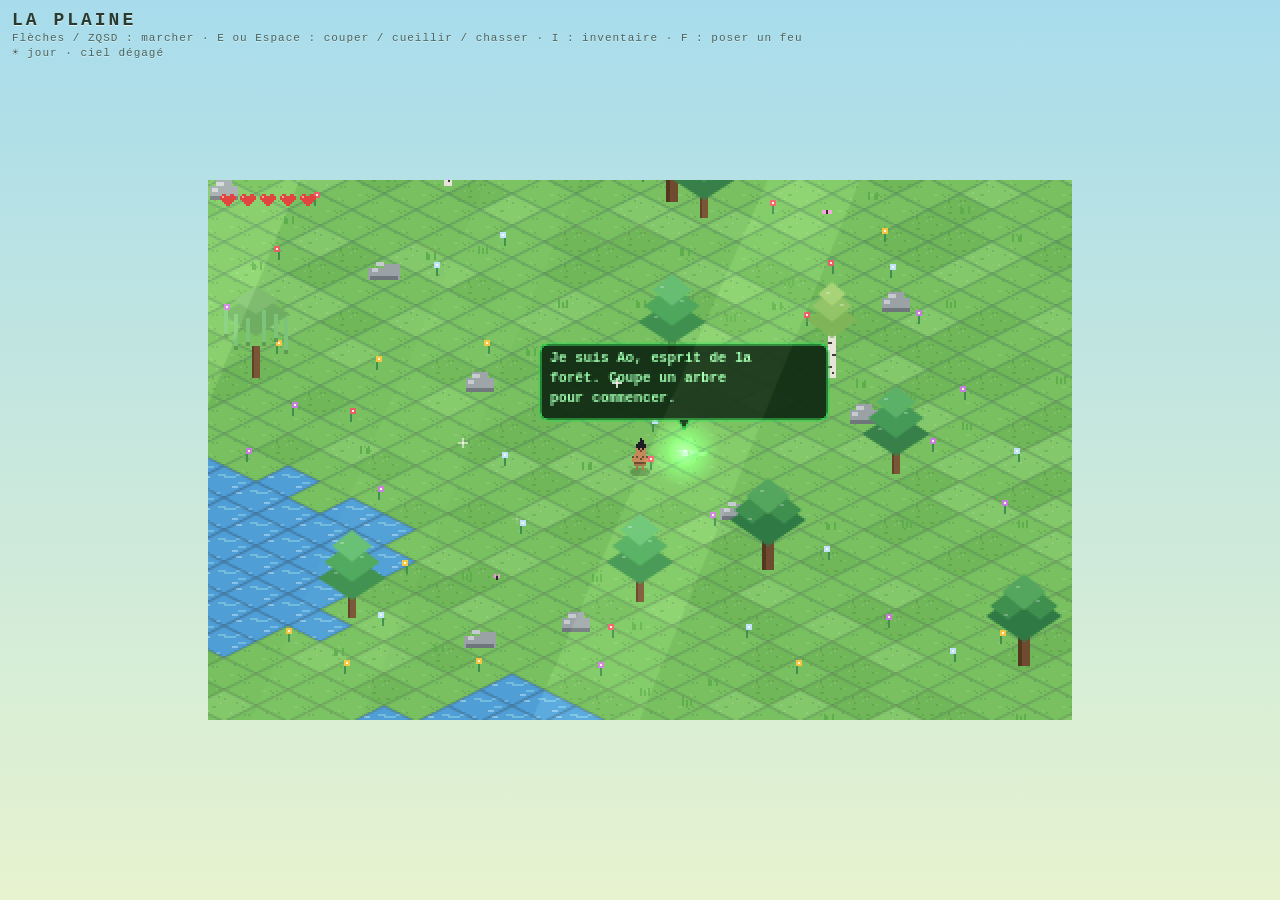
==== commit 753a8143: "fix: organize css, html and js files architecture" ====
--- a/la-plaine.html
+++ b/la-plaine.html
@@ -4,129 +4,7 @@
 <meta charset="UTF-8">
 <meta name="viewport" content="width=device-width, initial-scale=1.0, user-scalable=no">
 <title>La Plaine — petit jeu isométrique</title>
-<style>
-  :root{
-    --sky-top:#a8dcec;
-    --sky-bottom:#e7f3cf;
-    --ink:#2b3a2e;
-    --panel:#fdf6e3;
-    --panel-border:#8a6240;
-  }
-  *{margin:0;padding:0;box-sizing:border-box}
-  html,body{height:100%;overflow:hidden}
-  body{
-    background:linear-gradient(var(--sky-top),var(--sky-bottom));
-    display:flex;align-items:center;justify-content:center;
-    font-family:"Courier New",ui-monospace,monospace;
-    -webkit-user-select:none;user-select:none;
-    touch-action:none;
-  }
-  canvas{image-rendering:pixelated;image-rendering:crisp-edges;display:block}
-  #hud{
-    position:fixed;top:10px;left:12px;color:var(--ink);
-    text-shadow:0 1px 0 rgba(255,255,255,.6);pointer-events:none;
-  }
-  #hud h1{font-size:18px;letter-spacing:3px;font-weight:700}
-  #hud p{font-size:11px;letter-spacing:1px;opacity:.75;margin-top:2px}
-  /* Barre de ressources */
-  #bar{
-    position:fixed;top:10px;right:12px;display:flex;gap:6px;pointer-events:none;
-  }
-  .slot{
-    background:rgba(253,246,227,.85);border:2px solid var(--panel-border);
-    border-radius:6px;min-width:46px;padding:3px 6px;text-align:center;
-    color:var(--ink);font-size:11px;line-height:1.2;
-  }
-  .slot .sw{display:inline-block;width:14px;height:14px;vertical-align:-3px;margin-right:3px;
-    background-size:contain;background-repeat:no-repeat;image-rendering:pixelated}
-  /* Panneau inventaire / craft */
-  #inv{
-    position:fixed;top:50%;left:50%;transform:translate(-50%,-50%);
-    background:var(--panel);border:3px solid var(--panel-border);border-radius:10px;
-    padding:14px 16px;min-width:270px;max-width:92vw;color:var(--ink);
-    box-shadow:0 8px 0 rgba(43,58,46,.25);display:none;z-index:10;
-  }
-  #inv.open{display:block}
-  #inv h2{font-size:14px;letter-spacing:2px;border-bottom:2px solid var(--panel-border);
-    padding-bottom:6px;margin-bottom:8px}
-  #inv h3{font-size:12px;letter-spacing:1px;margin:10px 0 6px;opacity:.8}
-  .itemrow{display:flex;align-items:center;gap:8px;font-size:12px;padding:3px 0}
-  .itemrow .sw{width:12px;height:12px;border-radius:2px;border:1px solid rgba(0,0,0,.25)}
-  .itemrow .qty{margin-left:auto;font-weight:700}
-  .recipe{display:flex;align-items:center;gap:8px;font-size:11px;padding:4px 0}
-  .recipe button{
-    margin-left:auto;font-family:inherit;font-size:11px;font-weight:700;
-    background:#79c061;border:2px solid #3f8f4f;border-radius:6px;
-    padding:3px 8px;color:#1d3a22;cursor:pointer;
-  }
-  .recipe button:disabled{background:#d7d2c0;border-color:#a9a392;color:#8a8576;cursor:default}
-  /* Grille d'inventaire façon Valheim */
-  #grid{display:grid;grid-template-columns:repeat(6,42px);gap:5px;margin:8px 0 4px}
-  .islot{
-    width:42px;height:42px;position:relative;cursor:pointer;
-    background:rgba(43,58,46,.08);border:2px solid #c9b896;border-radius:6px;
-  }
-  .islot:hover{border-color:var(--panel-border);background:rgba(43,58,46,.16)}
-  .islot .ic{position:absolute;left:7px;top:7px;width:24px;height:24px;
-    background-size:contain;background-repeat:no-repeat;image-rendering:pixelated}
-  .islot .q{position:absolute;right:3px;bottom:1px;font-size:10px;font-weight:700;color:var(--ink);
-    text-shadow:0 1px 0 rgba(255,255,255,.6)}
-  #weightRow{font-size:11px;margin:6px 0 2px;display:flex;align-items:center;gap:8px}
-  #weightBar{flex:1;height:8px;background:rgba(43,58,46,.15);border:1px solid var(--panel-border);
-    border-radius:4px;overflow:hidden}
-  #weightFill{height:100%;background:#79c061;width:0}
-  #dropZone{margin-top:6px;font-size:11px;text-align:center;padding:5px;
-    border:2px dashed #c9b896;border-radius:6px;cursor:pointer;opacity:.85}
-  #dropZone:hover{border-color:var(--panel-border)}
-  .hint{font-size:10px;opacity:.55;margin-top:8px;line-height:1.5}
-  /* Compétences */
-  .skrow{display:flex;align-items:center;gap:8px;font-size:11px;padding:3px 0}
-  .skrow .skname{min-width:82px}
-  .skrow .sklvl{font-weight:700;white-space:nowrap;min-width:44px;text-align:right}
-  .skbar{flex:1;height:7px;background:rgba(43,58,46,.15);border:1px solid var(--panel-border);
-    border-radius:4px;overflow:hidden}
-  .skfill{height:100%;background:#e3b95c}
-  /* Équipement */
-  #equipRow{display:flex;gap:12px;margin:8px 0 2px}
-  .eqwrap{display:flex;flex-direction:column;align-items:center;gap:2px;
-    font-size:9px;letter-spacing:1px;opacity:.9}
-  .eqslot{border-color:#8a6240;background:rgba(138,98,64,.10)}
-  .eqslot.filled{background:rgba(138,98,64,.22)}
-  #statsRow{font-size:11px;margin:6px 0 2px;display:flex;gap:14px;flex-wrap:wrap}
-  #statsRow b{color:#6f4c30}
-  #held{position:fixed;pointer-events:none;z-index:50;display:none}
-  #held .ic{display:block;width:24px;height:24px;background-size:contain;background-repeat:no-repeat;image-rendering:pixelated}
-  #held .q{position:absolute;right:-6px;bottom:-6px;font-size:10px;font-weight:700;
-    color:#fff;text-shadow:0 0 3px #000,0 0 3px #000}
-  #tip{
-    position:fixed;pointer-events:none;z-index:60;display:none;max-width:210px;
-    background:rgba(30,40,30,.93);color:#f3eeda;font-size:11px;line-height:1.5;
-    padding:6px 9px;border-radius:6px;border:1px solid var(--panel-border);
-  }
-  #tip b{color:#ffd98a}
-  #closeInv{position:absolute;top:8px;right:10px;background:none;border:none;
-    font-size:14px;font-weight:700;color:var(--ink);cursor:pointer;font-family:inherit}
-  /* Contrôles tactiles */
-  #dpad{
-    position:fixed;left:18px;bottom:18px;display:none;
-    grid-template-columns:repeat(3,52px);grid-template-rows:repeat(3,52px);gap:4px;
-  }
-  #touchBtns{position:fixed;right:18px;bottom:24px;display:none;flex-direction:column;gap:10px}
-  @media (pointer:coarse){ #dpad{display:grid} #touchBtns{display:flex} #hud p{display:none} }
-  .db{
-    background:rgba(43,58,46,.18);border:2px solid rgba(43,58,46,.35);
-    border-radius:10px;color:var(--ink);font-size:20px;
-    display:flex;align-items:center;justify-content:center;touch-action:none;
-  }
-  .db:active{background:rgba(43,58,46,.35)}
-  .db.empty{visibility:hidden}
-  .tb{
-    width:58px;height:58px;border-radius:50%;font-size:24px;
-    background:rgba(253,246,227,.85);border:2px solid var(--panel-border);
-    display:flex;align-items:center;justify-content:center;touch-action:none;
-  }
-  .tb:active{background:rgba(228,205,160,.95)}
-</style>
+<link rel="stylesheet" href="css/style.css">
 </head>
 <body>
 <canvas id="game"></canvas>
@@ -165,2010 +43,22 @@
   <button class="tb" id="btnInv">🎒</button>
 </div>
 
-<script>
-"use strict";
-/* ====================== Réglages ====================== */
-const TW = 32, TH = 16;
-const MAP = 96;                  // une grande île
-const LW = 432, LH = 270;
-const SPEED = 3.4;
-const REACH = 1.35;          // portée de l'action
-const SWING_TIME = 0.3;      // durée d'un coup
-
-const cv = document.getElementById("game");
-const cx = cv.getContext("2d");
-cv.width = LW; cv.height = LH;
-cx.imageSmoothingEnabled = false;
-
-function fit(){
-  const s = Math.max(1, Math.floor(Math.min(innerWidth/LW, innerHeight/LH)));
-  cv.style.width = (LW*s)+"px";
-  cv.style.height = (LH*s)+"px";
-}
-addEventListener("resize", fit); fit();
-
-/* ============ Aléatoire déterministe ============ */
-let seed = 20260610;
-function rnd(){ seed = (seed*1664525 + 1013904223) >>> 0; return seed/4294967296; }
-
-/* ====================== Carte : une grande île ====================== */
-/* sols : 0-2 herbe · 3 eau · 4 sable */
-const ground = [], blocked = [];
-for(let y=0;y<MAP;y++){ ground.push(new Array(MAP).fill(3)); blocked.push(new Array(MAP).fill(true)); }
-const phA=rnd()*6.28, phB=rnd()*6.28, phC=rnd()*6.28;
-function islandR(ang){            // rayon de la côte, irrégulier selon l'angle
-  return 0.80 + 0.10*Math.sin(ang*3+phA) + 0.06*Math.sin(ang*5+phB) + 0.04*Math.sin(ang*8+phC);
-}
-for(let y=0;y<MAP;y++)for(let x=0;x<MAP;x++){
-  const dx=(x-MAP/2+0.5)/(MAP/2), dy=(y-MAP/2+0.5)/(MAP/2);
-  const d=Math.hypot(dx,dy), ang=Math.atan2(dy,dx);
-  const r=islandR(ang);
-  if(d>r) continue;                                        // océan
-  blocked[y][x]=false;
-  if(d>r-0.07){ ground[y][x]=4; }                          // plage de sable
-  else { const g=rnd(); ground[y][x] = g<0.62?0 : g<0.86?1 : 2; }
-}
-// quelques lacs intérieurs
-for(let i=0;i<4;i++){
-  const lx=MAP*0.25+rnd()*MAP*0.5, ly=MAP*0.25+rnd()*MAP*0.5, lr=1.8+rnd()*2.6;
-  if(Math.hypot(lx-MAP/2, ly-MAP/2)<6) continue;           // pas sur le camp de départ
-  for(let y=0;y<MAP;y++)for(let x=0;x<MAP;x++){
-    if(ground[y][x]>=3) continue;
-    if(Math.hypot(x-lx, y-ly) < lr+(rnd()-0.5)*0.8){ ground[y][x]=3; blocked[y][x]=true; }
-  }
-}
-
-const decor = [];
-const spawn = {x:MAP/2+0.5, y:MAP/2+0.5};
-function freeSpot(minDistSpawn){
-  for(let tries=0;tries<200;tries++){
-    const x = 1+Math.floor(rnd()*(MAP-2)), y = 1+Math.floor(rnd()*(MAP-2));
-    if(blocked[y][x] || ground[y][x]>=3) continue;          // ni eau ni sable
-    if(Math.hypot(x+0.5-spawn.x, y+0.5-spawn.y) < minDistSpawn) continue;
-    if(decor.some(d=>d.tx===x && d.ty===y)) continue;
-    return {x,y};
-  }
-  return null;
-}
-for(let i=0;i<150;i++){ const s=freeSpot(3.5); if(s){ decor.push({type:"tree", tx:s.x, ty:s.y, v:Math.floor(rnd()*7), alive:true, hp:3, regrow:0, shake:0}); blocked[s.y][s.x]=true; } }
-for(let i=0;i<60;i++){ const s=freeSpot(2.5); if(s){ decor.push({type:"rock", tx:s.x, ty:s.y, v:Math.floor(rnd()*2), alive:true, hp:2, regrow:0, shake:0}); blocked[s.y][s.x]=true; } }
-// arbres fruitiers : 5 de chaque sorte (pommier / prunier / cerisier / poirier / oranger / pêcher)
-for(let k=0;k<6;k++)for(let i=0;i<5;i++){
-  const s=freeSpot(3);
-  if(s){ decor.push({type:"fruittree", tx:s.x, ty:s.y, kind:k, fruits:3, regrowF:0, shake:0}); blocked[s.y][s.x]=true; }
-}
-const FLOWER_COLORS = ["#e85f6a","#f4c542","#bfe3ff","#c77ddb"];
-for(let i=0;i<300;i++){ const s=freeSpot(0); if(s) decor.push({type:"flower", tx:s.x, ty:s.y, c:FLOWER_COLORS[Math.floor(rnd()*4)], ph:rnd()*6.28, ox:(rnd()-0.5)*14, oy:(rnd()-0.5)*5}); }
-for(let i=0;i<420;i++){ const s=freeSpot(0); if(s) decor.push({type:"tuft", tx:s.x, ty:s.y, ph:rnd()*6.28, ox:(rnd()-0.5)*16, oy:(rnd()-0.5)*6}); }
-
-/* ====================== Inventaire & craft (façon Valheim) ====================== */
-const ITEMS = {
-  bois:      {name:"Bois",             c:"#8a6240", stack:50, w:2},
-  pierre:    {name:"Pierre",           c:"#9aa2a6", stack:50, w:4},
-  planche:   {name:"Planche",          c:"#d2a763", stack:50, w:1.5},
-  feu:       {name:"Feu de camp",      c:"#e8743f", stack:5,  w:6},
-  pomme:     {name:"Pomme",            c:"#e0463f", stack:20, w:0.5, food:8},
-  prune:     {name:"Prune",            c:"#8e5bc8", stack:20, w:0.5, food:8},
-  cerise:    {name:"Cerise",           c:"#c22b48", stack:20, w:0.3, food:6},
-  poire:     {name:"Poire",            c:"#c9c440", stack:20, w:0.5, food:8},
-  orange:    {name:"Orange",           c:"#f08c1d", stack:20, w:0.5, food:10},
-  peche:     {name:"Pêche",            c:"#f2a07b", stack:20, w:0.5, food:10},
-  salade:    {name:"Salade de fruits", c:"#f4a3b8", stack:10, w:1,   food:20},
-  viande:    {name:"Viande",           c:"#b5483a", stack:20, w:1},
-  cuir:      {name:"Cuir",             c:"#a3754d", stack:30, w:1},
-  plume:     {name:"Plume",            c:"#e8e4da", stack:30, w:0.1},
-  brochette: {name:"Brochette",        c:"#d97f5e", stack:10, w:1,   food:16},
-  hache_pierre: {name:"Hache de pierre",   c:"#9aa2a6", stack:1, w:3,   equip:"arme",  bonus:"+1 dégât de bûcheron"},
-  lance:        {name:"Lance",             c:"#c4cacd", stack:1, w:2.5, equip:"arme",  bonus:"+1 dégât de chasse"},
-  chapeau:      {name:"Chapeau de plumes", c:"#e8e4da", stack:1, w:1,   equip:"tete",  def:1, bonus:"défense +1 · les animaux fuient moins loin"},
-  tunique:      {name:"Tunique de cuir",   c:"#a3754d", stack:1, w:4,   equip:"torse", def:2, bonus:"défense +2 · +25 de charge max"},
-  bottes:       {name:"Bottes de cuir",    c:"#7c5836", stack:1, w:2,   equip:"pieds", def:1, bonus:"défense +1 · +15% de vitesse"},
-  os:              {name:"Os",               c:"#ddd8c8", stack:30, w:0.5},
-  griffe:          {name:"Griffe de kobold", c:"#8ab0c0", stack:10, w:0.3},
-  fourrure_lunaire:{name:"Fourrure lunaire", c:"#7080b0", stack:5,  w:1.5},
-  plume_noire:     {name:"Plume noire",      c:"#2e2e42", stack:30, w:0.1},
-  torche:          {name:"Torche",           c:"#e8a030", stack:10, w:0.8},
-  dague:           {name:"Dague de griffes", c:"#8ab0c0", stack:1,  w:1.5, equip:"arme", def:0, bonus:"+2 dégâts · attaque rapide contre les kobolds"},
-};
-
-/* ---------- Compétences (montent en pratiquant, comme dans Valheim) ---------- */
-const SKILLS = {
-  bucheron:  {name:"Bûcheron",   xp:0, lvl:1},
-  cueillette:{name:"Cueillette", xp:0, lvl:1},
-  chasse:    {name:"Chasse",     xp:0, lvl:1},
-};
-function xpNeed(lvl){ return 8 + lvl*6; }
-function gainXP(id, n){
-  const s = SKILLS[id];
-  s.xp += n;
-  while(s.xp >= xpNeed(s.lvl)){
-    s.xp -= xpNeed(s.lvl); s.lvl++;
-    const ps = toScreen(player.x, player.y);
-    floats.push({sx:ps.x, sy:ps.y-28, t:1.8, str:`${s.name} niveau ${s.lvl} !`, c:"#b8860b"});
-    burst(ps.x, ps.y-12, "#f4c542", 12);
-  }
-  if(elInv.classList.contains("open")) refreshUI();
-}
-const SLOT_COUNT = 24;
-const MAX_WEIGHT = 80;
-const slots = new Array(SLOT_COUNT).fill(null);   // chaque slot : {id, qty} ou null
-let held = null;                                  // pile tenue à la souris
-let boostT = 0;                                   // bonus de vitesse après avoir mangé
-const equip = {arme:null, tete:null, torse:null, pieds:null};   // équipement porté
-function hasEquip(k, id){ return equip[k] && equip[k].id===id; }
-/* ---------- Force & défense (arme + armure + compétences) ---------- */
-function statForce(){      // dégâts par coup sur les animaux / kobolds
-  return 1 + Math.floor((SKILLS.chasse.lvl-1)/4)
-    + (hasEquip("arme","lance") ? 1 : 0)
-    + (hasEquip("arme","dague") ? 2 : 0);
-}
-function statForceBois(){  // dégâts par coup sur les arbres
-  return 1 + Math.floor((SKILLS.bucheron.lvl-1)/4) + (hasEquip("arme","hache_pierre") ? 1 : 0);
-}
-function statDefense(){    // réduit les dégâts reçus
-  let d = 0;
-  for(const k in equip) if(equip[k]) d += ITEMS[equip[k].id].def || 0;
-  return d;
-}
-
-function countItem(id){ return slots.reduce((n,s)=> n + (s && s.id===id ? s.qty : 0), 0); }
-function totalWeight(){
-  let w = slots.reduce((n,s)=> n + (s ? s.qty*ITEMS[s.id].w : 0), 0);
-  if(held) w += held.qty*ITEMS[held.id].w;
-  for(const k in equip) if(equip[k]) w += ITEMS[equip[k].id].w;
-  return w;
-}
-function maxWeight(){ return MAX_WEIGHT + (equip.torse ? 25 : 0); }
-function overweight(){ return totalWeight() > maxWeight(); }
-function addItem(id, qty){            // retourne la quantité qui n'a pas tenu
-  const max = ITEMS[id].stack;
-  for(const s of slots){              // compléter d'abord les piles existantes
-    if(qty<=0) break;
-    if(s && s.id===id && s.qty<max){ const m=Math.min(qty, max-s.qty); s.qty+=m; qty-=m; }
-  }
-  for(let i=0;i<SLOT_COUNT && qty>0;i++){
-    if(!slots[i]){ const m=Math.min(qty,max); slots[i]={id, qty:m}; qty-=m; }
-  }
-  return qty;
-}
-function removeItem(id, qty){
-  if(countItem(id)<qty) return false;
-  for(let i=SLOT_COUNT-1;i>=0 && qty>0;i--){
-    const s=slots[i];
-    if(s && s.id===id){ const m=Math.min(qty,s.qty); s.qty-=m; qty-=m; if(s.qty<=0) slots[i]=null; }
-  }
-  return true;
-}
-
-/* ---------- Objets posés au sol ---------- */
-const groundItems = []; // {id, qty, x, y, ph, cool}
-function dropOnGround(id, qty){
-  groundItems.push({
-    id, qty,
-    x: player.x+(Math.random()-0.5)*0.9,
-    y: player.y+(Math.random()-0.5)*0.9,
-    ph: Math.random()*6.28, cool: 1.4,
-  });
-}
-
-const RECIPES = [
-  {id:"planche",   label:"Planche",          cost:{bois:2},                     gives:{planche:1}},
-  {id:"feu",       label:"Feu de camp",      cost:{planche:2, pierre:2},        gives:{feu:1}},
-  {id:"salade",    label:"Salade de fruits", cost:{pomme:1, prune:1, cerise:1}, gives:{salade:1}},
-  {id:"brochette", label:"Brochette",        cost:{viande:1, bois:1},           gives:{brochette:1}},
-  {id:"hache_pierre", label:"Hache de pierre",   cost:{bois:3, pierre:2},          gives:{hache_pierre:1}},
-  {id:"lance",        label:"Lance",             cost:{bois:2, pierre:1, plume:1}, gives:{lance:1}},
-  {id:"chapeau",      label:"Chapeau de plumes", cost:{plume:4, cuir:1},           gives:{chapeau:1}},
-  {id:"tunique",      label:"Tunique de cuir",   cost:{cuir:4},                    gives:{tunique:1}},
-  {id:"bottes",       label:"Bottes de cuir",    cost:{cuir:2},                    gives:{bottes:1}},
-  {id:"torche",       label:"Torche",            cost:{bois:1, cuir:1},            gives:{torche:3}},
-  {id:"dague",        label:"Dague de griffes",  cost:{griffe:2, planche:1},       gives:{dague:1}},
-];
-function canCraft(r){ return Object.entries(r.cost).every(([k,n])=>countItem(k)>=n); }
-function craft(r){
-  if(!canCraft(r)) return;
-  for(const [k,n] of Object.entries(r.cost)) removeItem(k,n);
-  for(const [k,n] of Object.entries(r.gives)){
-    const left = addItem(k,n);
-    if(left>0) dropOnGround(k,left);
-  }
-  refreshUI();
-}
-function costText(cost){
-  return Object.entries(cost).map(([k,n])=>`${n} ${ITEMS[k].name.toLowerCase()}`).join(" + ");
-}
-
-/* ---------- Interface DOM ---------- */
-const elBar = document.getElementById("bar");
-const elMeteo = document.getElementById("meteo");
-const elInv = document.getElementById("inv");
-const elGrid = document.getElementById("grid");
-const elRecipes = document.getElementById("invRecipes");
-const elHeld = document.getElementById("held");
-const elTip = document.getElementById("tip");
-const elWeightTxt = document.getElementById("weightTxt");
-const elWeightFill = document.getElementById("weightFill");
-const elSkills = document.getElementById("skills");
-const elStats = document.getElementById("statsRow");
-
-// construit la grille une fois ; refreshUI ne fait que mettre à jour le contenu
-for(let i=0;i<SLOT_COUNT;i++){
-  const d = document.createElement("div");
-  d.className = "islot"; d.dataset.i = i;
-  elGrid.appendChild(d);
-}
-function slotAt(e){ const c = e.target.closest(".islot"); return c ? +c.dataset.i : -1; }
-elGrid.addEventListener("click", e=>{ const i=slotAt(e); if(i>=0) onSlot(i,false); });
-elGrid.addEventListener("contextmenu", e=>{ const i=slotAt(e); if(i>=0){ e.preventDefault(); onSlot(i,true); } });
-elGrid.addEventListener("dblclick", e=>{ const i=slotAt(e); if(i>=0) useSlot(i); });
-elGrid.addEventListener("mouseover", e=>{ const i=slotAt(e); if(i>=0) showTip(i); });
-elGrid.addEventListener("mouseout", ()=>{ elTip.style.display="none"; });
-
-function onSlot(i, right){
-  const s = slots[i];
-  if(!held){
-    if(!s) return;
-    if(right){          // clic droit : prendre la moitié
-      const take = Math.ceil(s.qty/2);
-      held = {id:s.id, qty:take};
-      s.qty -= take; if(s.qty<=0) slots[i]=null;
-    } else { held = s; slots[i]=null; }
-  } else {
-    if(!s){
-      if(right){        // clic droit : poser un seul
-        slots[i] = {id:held.id, qty:1};
-        held.qty--; if(held.qty<=0) held=null;
-      } else { slots[i]=held; held=null; }
-    } else if(s.id===held.id){
-      const can = Math.min(right?1:held.qty, ITEMS[s.id].stack - s.qty);
-      s.qty += can; held.qty -= can;
-      if(held.qty<=0) held=null;
-    } else if(!right){  // échange
-      slots[i]=held; held=s;
-    }
-  }
-  refreshUI(); updateHeld(); showTip(i);
-}
-function useSlot(i){
-  const s = slots[i]; if(!s) return;
-  if(ITEMS[s.id].food) eatSlot(i);
-  else if(ITEMS[s.id].equip) equipFromGrid(i);
-}
-function equipFromGrid(i){
-  const s = slots[i];
-  const k = ITEMS[s.id].equip;
-  const cur = equip[k];
-  equip[k] = {id:s.id, qty:1};
-  s.qty--; if(s.qty<=0){ slots[i]=null; elTip.style.display="none"; }
-  if(cur){ const left = addItem(cur.id, 1); if(left>0) dropOnGround(cur.id, 1); }
-  const ps = toScreen(player.x, player.y);
-  floats.push({sx:ps.x, sy:ps.y-24, t:1.2, str:`${ITEMS[equip[k].id].name} équipé(e)`, c:"#5f4128"});
-  refreshUI();
-}
-function eatSlot(i){
-  const s = slots[i];
-  if(!s || !ITEMS[s.id].food) return;
-  const dur = ITEMS[s.id].food;
-  s.qty--; if(s.qty<=0){ slots[i]=null; elTip.style.display="none"; }
-  boostT = Math.max(boostT, dur);
-  player.hp = Math.min(player.maxHp, player.hp+2);
-  const ps = toScreen(player.x, player.y);
-  floats.push({sx:ps.x, sy:ps.y-24, t:1.3, str:"miam ! +vitesse +♥", c:"#c0473f"});
-  refreshUI();
-}
-function showTip(i){
-  const s = slots[i];
-  if(!s){ elTip.style.display="none"; return; }
-  const it = ITEMS[s.id];
-  elTip.innerHTML = `<b>${it.name}</b> × ${s.qty}<br>Poids : ${(it.w*s.qty).toFixed(1)} (${it.w}/u) · Pile max : ${it.stack}`
-    + (it.food ? `<br><i>Double-clic pour manger (+vitesse ${it.food}s · +1 ♥)</i>` : "")
-    + (it.equip ? `<br>${it.bonus}<br><i>Double-clic pour équiper</i>` : "");
-  elTip.style.display = "block";
-}
-
-/* ---------- Emplacements d'équipement ---------- */
-const elEquip = document.getElementById("equipRow");
-const EQUIP_SLOTS = [
-  {key:"arme",  label:"ARME"},
-  {key:"tete",  label:"TÊTE"},
-  {key:"torse", label:"TORSE"},
-  {key:"pieds", label:"PIEDS"},
-];
-for(const es of EQUIP_SLOTS){
-  const wrap = document.createElement("div"); wrap.className="eqwrap";
-  wrap.innerHTML = `<div class="islot eqslot" data-k="${es.key}"></div><span>${es.label}</span>`;
-  elEquip.appendChild(wrap);
-}
-function eqKeyAt(e){ const c = e.target.closest(".eqslot"); return c ? c.dataset.k : null; }
-elEquip.addEventListener("click", e=>{ const k=eqKeyAt(e); if(k) onEquipSlot(k); });
-elEquip.addEventListener("dblclick", e=>{ const k=eqKeyAt(e); if(k) unequipSlot(k); });
-elEquip.addEventListener("mouseover", e=>{ const k=eqKeyAt(e); if(k) showEquipTip(k); });
-elEquip.addEventListener("mouseout", ()=>{ elTip.style.display="none"; });
-
-function onEquipSlot(k){
-  const cur = equip[k];
-  if(held){
-    if(ITEMS[held.id].equip!==k) return;          // mauvais emplacement
-    if(held.qty===1){ equip[k]={id:held.id, qty:1}; held = cur; }
-    else if(!cur){ equip[k]={id:held.id, qty:1}; held.qty--; }
-  } else if(cur){
-    held = cur; equip[k]=null;
-  }
-  refreshUI(); updateHeld();
-}
-function unequipSlot(k){
-  const cur = equip[k]; if(!cur) return;
-  equip[k] = null;
-  const left = addItem(cur.id, 1);
-  if(left>0) dropOnGround(cur.id, 1);
-  refreshUI(); updateHeld();
-}
-function showEquipTip(k){
-  const cur = equip[k];
-  if(!cur){
-    elTip.innerHTML = `<b>${EQUIP_SLOTS.find(e=>e.key===k).label}</b><br><i>Double-clic sur un objet équipable<br>de l'inventaire pour le porter</i>`;
-  } else {
-    const it = ITEMS[cur.id];
-    elTip.innerHTML = `<b>${it.name}</b><br>${it.bonus}<br><i>Double-clic pour retirer</i>`;
-  }
-  elTip.style.display = "block";
-}
-function updateHeld(){
-  if(held){
-    elHeld.style.display = "block";
-    elHeld.querySelector(".ic").style.backgroundImage = `url(${ICON[held.id]})`;
-    elHeld.querySelector(".q").textContent = held.qty>1 ? held.qty : "";
-  } else elHeld.style.display = "none";
-}
-addEventListener("pointermove", e=>{
-  elHeld.style.left = (e.clientX+8)+"px";  elHeld.style.top = (e.clientY+8)+"px";
-  elTip.style.left  = (e.clientX+14)+"px"; elTip.style.top  = (e.clientY+18)+"px";
-});
-document.getElementById("dropZone").addEventListener("click", ()=>{
-  if(!held) return;
-  dropOnGround(held.id, held.qty);
-  held=null; updateHeld(); refreshUI();
-});
-
-function refreshUI(){
-  // barre de ressources (totaux possédés)
-  elBar.innerHTML = "";
-  for(const [k,it] of Object.entries(ITEMS)){
-    const n = countItem(k); if(n<=0) continue;
-    const s = document.createElement("div"); s.className="slot";
-    s.innerHTML = `<span class="sw" style="background-image:url(${ICON[k]})"></span>${n}`;
-    s.title = it.name;
-    elBar.appendChild(s);
-  }
-  // grille de slots
-  [...elGrid.children].forEach((d,i)=>{
-    const s = slots[i];
-    d.innerHTML = s
-      ? `<span class="ic" style="background-image:url(${ICON[s.id]})"></span>` + (s.qty>1?`<span class="q">${s.qty}</span>`:"")
-      : "";
-  });
-  // compétences
-  elSkills.innerHTML = "";
-  for(const s of Object.values(SKILLS)){
-    const need = xpNeed(s.lvl);
-    const r = document.createElement("div"); r.className="skrow";
-    r.innerHTML = `<span class="skname">${s.name}</span>
-      <div class="skbar"><div class="skfill" style="width:${Math.min(100, s.xp/need*100)}%"></div></div>
-      <span class="sklvl">niv ${s.lvl}</span>`;
-    elSkills.appendChild(r);
-  }
-  // équipement
-  for(const c of elEquip.querySelectorAll(".eqslot")){
-    const cur = equip[c.dataset.k];
-    c.innerHTML = cur ? `<span class="ic" style="background-image:url(${ICON[cur.id]})"></span>` : "";
-    c.classList.toggle("filled", !!cur);
-  }
-  // stats (force, défense, vie)
-  elStats.innerHTML = `<span>⚔ Force : <b>${statForce()}</b></span>
-    <span>🪓 Bûcheronnage : <b>${statForceBois()}</b></span>
-    <span>🛡 Défense : <b>${statDefense()}</b></span>
-    <span>♥ <b>${player.hp}/${player.maxHp}</b></span>`;
-  // poids
-  const w = totalWeight(), wm = maxWeight();
-  elWeightTxt.textContent = `${w.toFixed(1)} / ${wm}` + (w>wm ? " — surchargé !" : "");
-  elWeightFill.style.width = Math.min(100, w/wm*100)+"%";
-  elWeightFill.style.background = w>wm ? "#c0473f" : "#79c061";
-  // recettes
-  elRecipes.innerHTML = "";
-  for(const rec of RECIPES){
-    const r = document.createElement("div"); r.className="recipe";
-    r.innerHTML = `<span class="sw" style="background-image:url(${ICON[Object.keys(rec.gives)[0]]});width:16px;height:16px"></span>
-      <span><b>${rec.label}</b><br><span style="opacity:.65">${costText(rec.cost)}</span></span>`;
-    const b = document.createElement("button");
-    b.textContent = "Fabriquer"; b.disabled = !canCraft(rec);
-    b.onclick = ()=>craft(rec);
-    r.appendChild(b);
-    elRecipes.appendChild(r);
-  }
-  // bouton "poser un feu" si on en a
-  if(countItem("feu")>0){
-    const r = document.createElement("div"); r.className="recipe";
-    r.innerHTML = `<span>🔥 Tu as un feu de camp prêt.</span>`;
-    const b = document.createElement("button");
-    b.textContent = "Poser (F)";
-    b.onclick = ()=>{ toggleInv(false); placeFire(); };
-    r.appendChild(b);
-    elRecipes.appendChild(r);
-  }
-}
-function toggleInv(force){
-  const open = force!==undefined ? force : !elInv.classList.contains("open");
-  if(!open && held){   // on referme avec un objet en main : on le range (ou on le lâche)
-    const left = addItem(held.id, held.qty);
-    if(left>0) dropOnGround(held.id, left);
-    held=null; updateHeld();
-  }
-  elInv.classList.toggle("open", open);
-  elTip.style.display="none";
-  if(open) refreshUI();
-}
-document.getElementById("closeInv").onclick = ()=>toggleInv(false);
-
-/* ====================== Pré-rendu des tuiles ====================== */
-function makeCanvas(w,h,draw){
-  const c = document.createElement("canvas"); c.width=w; c.height=h;
-  const g = c.getContext("2d"); g.imageSmoothingEnabled=false; draw(g); return c;
-}
-function diamondPath(g){ g.beginPath(); g.moveTo(TW/2,0); g.lineTo(TW,TH/2); g.lineTo(TW/2,TH); g.lineTo(0,TH/2); g.closePath(); }
-
-const GRASS = ["#79c061","#6fb759","#83c96b"].map(base=>
-  makeCanvas(TW,TH,g=>{
-    diamondPath(g); g.fillStyle=base; g.fill();
-    g.save(); diamondPath(g); g.clip();
-    for(let i=0;i<26;i++){
-      const x=Math.floor(rnd()*TW), y=Math.floor(rnd()*TH);
-      g.fillStyle = rnd()<0.5 ? "rgba(255,255,255,0.10)" : "rgba(30,70,30,0.14)";
-      g.fillRect(x,y,1,1);
-    }
-    g.restore();
-    diamondPath(g); g.strokeStyle="rgba(40,80,40,0.25)"; g.lineWidth=1; g.stroke();
-  })
-);
-const WATER = [0,1].map(f=>
-  makeCanvas(TW,TH,g=>{
-    diamondPath(g); g.fillStyle="#4f9fd6"; g.fill();
-    g.save(); diamondPath(g); g.clip();
-    g.fillStyle="#73badf";
-    for(let i=0;i<7;i++){
-      const x=2+Math.floor(rnd()*(TW-6)), y=2+Math.floor(rnd()*(TH-4));
-      g.fillRect(x+(f? 2:0), y, 4,1);
-    }
-    g.fillStyle="rgba(255,255,255,0.35)";
-    g.fillRect(6+(f?3:0),5,3,1); g.fillRect(20-(f?3:0),10,3,1);
-    g.restore();
-    diamondPath(g); g.strokeStyle="rgba(30,70,110,0.4)"; g.stroke();
-  })
-);
-const SAND = makeCanvas(TW,TH,g=>{
-  diamondPath(g); g.fillStyle="#e8d49a"; g.fill();
-  g.save(); diamondPath(g); g.clip();
-  for(let i=0;i<22;i++){
-    const x=Math.floor(rnd()*TW), y=Math.floor(rnd()*TH);
-    g.fillStyle = rnd()<0.5 ? "rgba(255,255,255,0.18)" : "rgba(150,120,60,0.18)";
-    g.fillRect(x,y,1,1);
-  }
-  g.restore();
-  diamondPath(g); g.strokeStyle="rgba(150,120,60,0.25)"; g.lineWidth=1; g.stroke();
-});
-const EDGE_L = makeCanvas(TW/2, TH+12, g=>{
-  g.beginPath(); g.moveTo(0,0); g.lineTo(TW/2,TH/2); g.lineTo(TW/2,TH/2+12); g.lineTo(0,12); g.closePath();
-  g.fillStyle="#8a6240"; g.fill();
-  g.fillStyle="#6f4c30"; g.fillRect(0,9,TW/2,1); g.fillRect(4,4,3,1);
-});
-const EDGE_R = makeCanvas(TW/2, TH+12, g=>{
-  g.beginPath(); g.moveTo(TW/2,0); g.lineTo(0,TH/2); g.lineTo(0,TH/2+12); g.lineTo(TW/2,12); g.closePath();
-  g.fillStyle="#7a5536"; g.fill();
-  g.fillStyle="#5f4128"; g.fillRect(0,10,TW/2,1); g.fillRect(8,5,3,1);
-});
-
-/* ====================== Pré-rendu du décor ====================== */
-const TREES = [0,1].map(v=>
-  makeCanvas(40,52,g=>{
-    g.fillStyle="#7a5536"; g.fillRect(18,38,4,12);
-    g.fillStyle="#5f4128"; g.fillRect(18,38,1,12);
-    const greens = v? ["#3f8f4f","#4ea75d","#67bd72"] : ["#37804a","#469a58","#5cb169"];
-    const blob=(cxp,cyp,w,h,col)=>{
-      g.fillStyle=col; g.beginPath();
-      g.moveTo(cxp,cyp-h); g.lineTo(cxp+w,cyp); g.lineTo(cxp,cyp+h); g.lineTo(cxp-w,cyp); g.closePath(); g.fill();
-    };
-    blob(20,30,17,11,greens[0]);
-    blob(20,22,14,10,greens[1]);
-    blob(20,14,10,8,greens[2]);
-    g.fillStyle="rgba(255,255,255,0.25)";
-    g.fillRect(14,12,2,1); g.fillRect(24,19,2,1); g.fillRect(11,27,2,1);
-  })
-);
-const FRUIT_KINDS = [
-  {fruit:"pomme",  greens:["#3f8f4f","#4ea75d","#67bd72"], fc:"#e0463f"},
-  {fruit:"prune",  greens:["#3c7f56","#4a9a64","#5fb077"], fc:"#8e5bc8"},
-  {fruit:"cerise", greens:["#4d9447","#5fae4e","#79c061"], fc:"#c22b48"},
-  {fruit:"poire",  greens:["#46915a","#57a76b","#6cbd7e"], fc:"#c9c440"},
-  {fruit:"orange", greens:["#3a8a50","#48a05e","#5cb56f"], fc:"#f08c1d"},
-  {fruit:"peche",  greens:["#4a9a52","#5cb062","#70c473"], fc:"#f2a07b"},
-];
-const FRUIT_POS = [[12,24],[26,18],[18,10]];   // positions des fruits sur le feuillage
-const FRUIT_TREES_IMG = FRUIT_KINDS.map(k=>
-  makeCanvas(40,52,g=>{
-    g.fillStyle="#8a6240"; g.fillRect(18,38,4,12);
-    g.fillStyle="#6f4c30"; g.fillRect(18,38,1,12);
-    const blob=(cxp,cyp,w,h,col)=>{
-      g.fillStyle=col; g.beginPath();
-      g.moveTo(cxp,cyp-h); g.lineTo(cxp+w,cyp); g.lineTo(cxp,cyp+h); g.lineTo(cxp-w,cyp); g.closePath(); g.fill();
-    };
-    blob(20,28,16,11,k.greens[0]);
-    blob(20,20,13,9,k.greens[1]);
-    blob(20,13,9,7,k.greens[2]);
-    g.fillStyle="rgba(255,255,255,0.25)";
-    g.fillRect(15,11,2,1); g.fillRect(25,18,2,1);
-  })
-);
-/* ---------- 5 essences d'arbres supplémentaires ---------- */
-function leafBlob(g,cxp,cyp,w,h,col){
-  g.fillStyle=col; g.beginPath();
-  g.moveTo(cxp,cyp-h); g.lineTo(cxp+w,cyp); g.lineTo(cxp,cyp+h); g.lineTo(cxp-w,cyp); g.closePath(); g.fill();
-}
-const CHENE = makeCanvas(40,52,g=>{      // chêne : large couronne, tronc épais
-  g.fillStyle="#6f4c30"; g.fillRect(17,34,6,16);
-  g.fillStyle="#54371f"; g.fillRect(17,34,2,16);
-  leafBlob(g,20,25,19,13,"#2f7a44");
-  leafBlob(g,12,20,9,7,"#3f8f4f");
-  leafBlob(g,28,20,9,7,"#3f8f4f");
-  leafBlob(g,20,13,11,9,"#54a55e");
-  g.fillStyle="rgba(255,255,255,0.25)";
-  g.fillRect(16,10,2,1); g.fillRect(26,17,2,1); g.fillRect(10,24,2,1);
-});
-const BOULEAU = makeCanvas(40,52,g=>{    // bouleau : tronc blanc tacheté, feuillage clair
-  g.fillStyle="#e8e4da"; g.fillRect(18,28,4,22);
-  g.fillStyle="#3e3a36"; g.fillRect(18,32,2,1); g.fillRect(20,38,2,1); g.fillRect(18,44,2,1); g.fillRect(20,47,1,1);
-  leafBlob(g,20,21,13,9,"#7fb558");
-  leafBlob(g,20,14,10,8,"#94c468");
-  leafBlob(g,20,8,7,6,"#a8d378");
-  g.fillStyle="rgba(255,255,255,0.3)"; g.fillRect(17,7,2,1); g.fillRect(24,13,2,1);
-});
-const PIN = makeCanvas(40,52,g=>{        // pin : silhouette conique sombre
-  g.fillStyle="#5b3a23"; g.fillRect(18,42,4,8);
-  g.fillStyle="#3e2d20"; g.fillRect(18,42,1,8);
-  const tri=(yTop,yBot,w,col)=>{ g.fillStyle=col; g.beginPath();
-    g.moveTo(20,yTop); g.lineTo(20+w,yBot); g.lineTo(20-w,yBot); g.closePath(); g.fill(); };
-  tri(24,44,17,"#235741");
-  tri(13,33,13,"#28624a");
-  tri(2,21,9,"#2e6e4e");
-  g.fillStyle="rgba(255,255,255,0.2)"; g.fillRect(17,9,2,1); g.fillRect(23,18,2,1);
-});
-const SAULE = makeCanvas(40,52,g=>{      // saule : feuillage tombant
-  g.fillStyle="#7a5536"; g.fillRect(18,34,4,16);
-  g.fillStyle="#5f4128"; g.fillRect(18,34,1,16);
-  leafBlob(g,20,18,17,11,"#6fae62");
-  leafBlob(g,20,11,11,7,"#7fbc70");
-  [4,9,15,23,29,34].forEach((x,i)=>{
-    const ys=16+(i%3)*2, hh=14+(i%2)*4;
-    g.fillStyle="#7cc47a"; g.fillRect(x,ys,2,hh);
-    g.fillStyle="#5e9a52"; g.fillRect(x,ys+hh-2,2,2);
-  });
-});
-const ERABLE = makeCanvas(40,52,g=>{     // érable : couronne aux couleurs d'automne
-  g.fillStyle="#7a5536"; g.fillRect(18,36,4,14);
-  g.fillStyle="#5f4128"; g.fillRect(18,36,1,14);
-  leafBlob(g,20,27,17,11,"#c25b3a");
-  leafBlob(g,20,19,14,10,"#d97f2e");
-  leafBlob(g,20,12,10,8,"#e8a23f");
-  g.fillStyle="rgba(255,240,200,0.3)"; g.fillRect(15,10,2,1); g.fillRect(25,17,2,1);
-});
-const ESSENCES = [
-  {name:"frêne",   hp:3, yield:[2,3]},
-  {name:"orme",    hp:3, yield:[2,3]},
-  {name:"chêne",   hp:4, yield:[3,5]},
-  {name:"bouleau", hp:2, yield:[1,2]},
-  {name:"pin",     hp:4, yield:[3,4]},
-  {name:"saule",   hp:3, yield:[2,3]},
-  {name:"érable",  hp:3, yield:[2,4]},
-];
-const TREE_IMG = [TREES[0], TREES[1], CHENE, BOULEAU, PIN, SAULE, ERABLE];
-for(const d of decor) if(d.type==="tree") d.hp = ESSENCES[d.v].hp;
-
-const STUMP = makeCanvas(16,10,g=>{
-  g.fillStyle="#7a5536"; g.fillRect(4,2,8,6);
-  g.fillStyle="#caa173"; g.fillRect(5,2,6,2);
-  g.fillStyle="#8a6240"; g.fillRect(7,3,2,1);
-  g.fillStyle="#5f4128"; g.fillRect(4,7,8,1);
-});
-const ROCKS = [0,1].map(v=>
-  makeCanvas(22,14,g=>{
-    g.fillStyle="#9aa2a6";
-    if(v===0){ g.fillRect(4,5,14,7); g.fillRect(7,2,8,4); }
-    else { g.fillRect(3,6,10,6); g.fillRect(11,4,8,8); }
-    g.fillStyle="#c4cacd"; g.fillRect(7,3,4,2); g.fillRect(5,6,3,2);
-    g.fillStyle="#6e767b"; g.fillRect(4,10,14,2);
-  })
-);
-const PEBBLES = makeCanvas(18,8,g=>{
-  g.fillStyle="#9aa2a6"; g.fillRect(3,3,4,3); g.fillRect(10,4,5,3);
-  g.fillStyle="#6e767b"; g.fillRect(3,5,4,1); g.fillRect(10,6,5,1);
-});
-
-/* ---------- Icônes pixel-art des objets d'inventaire ---------- */
-function icon12(draw){ return makeCanvas(12,12,draw); }
-const ICON_SRC = {
-  bois: icon12(g=>{
-    g.fillStyle="#8a6240"; g.fillRect(1,4,9,4);
-    g.fillStyle="#6f4c30"; g.fillRect(1,7,9,1); g.fillRect(3,5,4,1);
-    g.fillStyle="#d2a763"; g.fillRect(10,4,2,4);
-    g.fillStyle="#a87e52"; g.fillRect(10,5,1,2);
-  }),
-  pierre: icon12(g=>{
-    g.fillStyle="#9aa2a6"; g.fillRect(2,5,8,5); g.fillRect(4,3,5,2);
-    g.fillStyle="#c4cacd"; g.fillRect(4,4,3,2);
-    g.fillStyle="#6e767b"; g.fillRect(2,9,8,1);
-  }),
-  planche: icon12(g=>{
-    g.fillStyle="#d2a763"; g.fillRect(1,3,10,3); g.fillRect(1,7,10,3);
-    g.fillStyle="#b08144"; g.fillRect(1,5,10,1); g.fillRect(1,9,10,1);
-    g.fillStyle="#6f4c30"; g.fillRect(2,4,1,1); g.fillRect(9,4,1,1); g.fillRect(2,8,1,1); g.fillRect(9,8,1,1);
-  }),
-  feu: icon12(g=>{
-    g.fillStyle="#5f4128"; g.fillRect(2,9,8,2);
-    g.fillStyle="#e8743f"; g.fillRect(5,2,2,2); g.fillRect(4,4,4,3); g.fillRect(3,6,6,3);
-    g.fillStyle="#f4c542"; g.fillRect(5,6,2,3);
-  }),
-  pomme: icon12(g=>{
-    g.fillStyle="#6f4c30"; g.fillRect(5,1,1,3);
-    g.fillStyle="#4ea75d"; g.fillRect(6,2,3,1);
-    g.fillStyle="#e0463f"; g.fillRect(3,4,6,6); g.fillRect(2,5,8,4);
-    g.fillStyle="#f4978e"; g.fillRect(3,5,2,2);
-  }),
-  prune: icon12(g=>{
-    g.fillStyle="#6f4c30"; g.fillRect(6,1,1,3);
-    g.fillStyle="#8e5bc8"; g.fillRect(3,4,6,7); g.fillRect(2,6,8,3);
-    g.fillStyle="#b692e0"; g.fillRect(4,5,2,2);
-  }),
-  cerise: icon12(g=>{
-    g.fillStyle="#4a7d3a"; g.fillRect(5,1,2,1); g.fillRect(4,2,1,4); g.fillRect(7,2,1,4);
-    g.fillStyle="#c22b48"; g.fillRect(2,6,4,4); g.fillRect(7,7,4,4);
-    g.fillStyle="#ef7d92"; g.fillRect(3,7,1,1); g.fillRect(8,8,1,1);
-  }),
-  poire: icon12(g=>{
-    g.fillStyle="#6f4c30"; g.fillRect(6,1,1,2);
-    g.fillStyle="#c9c440"; g.fillRect(5,3,3,3); g.fillRect(4,6,5,5); g.fillRect(3,7,7,3);
-    g.fillStyle="#e4df72"; g.fillRect(4,7,2,2);
-  }),
-  orange: icon12(g=>{
-    g.fillStyle="#3f8f4f"; g.fillRect(7,1,3,2);
-    g.fillStyle="#f08c1d"; g.fillRect(3,4,6,6); g.fillRect(2,5,8,4);
-    g.fillStyle="#f7b35e"; g.fillRect(3,5,2,2);
-  }),
-  peche: icon12(g=>{
-    g.fillStyle="#4ea75d"; g.fillRect(7,1,3,2);
-    g.fillStyle="#f2a07b"; g.fillRect(3,4,6,6); g.fillRect(2,5,8,4);
-    g.fillStyle="#d97f5e"; g.fillRect(6,4,1,6);
-    g.fillStyle="#fac8ae"; g.fillRect(3,5,2,2);
-  }),
-  salade: icon12(g=>{
-    g.fillStyle="#e0463f"; g.fillRect(3,3,2,2);
-    g.fillStyle="#8e5bc8"; g.fillRect(5,2,2,2);
-    g.fillStyle="#f08c1d"; g.fillRect(7,3,2,2);
-    g.fillStyle="#a3754d"; g.fillRect(2,5,8,4);
-    g.fillStyle="#8a6240"; g.fillRect(2,5,8,1);
-    g.fillStyle="#6f4c30"; g.fillRect(3,9,6,1);
-  }),
-  viande: icon12(g=>{
-    g.fillStyle="#b5483a"; g.fillRect(2,4,6,6); g.fillRect(1,5,8,4);
-    g.fillStyle="#d97f5e"; g.fillRect(2,5,2,2);
-    g.fillStyle="#e8e4da"; g.fillRect(8,6,2,2); g.fillRect(10,5,2,2); g.fillRect(10,7,2,2);
-  }),
-  cuir: icon12(g=>{
-    g.fillStyle="#a3754d"; g.fillRect(2,3,8,7); g.fillRect(1,4,10,5);
-    g.fillStyle="#c19a6b"; g.fillRect(3,5,5,3);
-    g.fillStyle="#7c5836"; g.fillRect(2,9,8,1);
-  }),
-  plume: icon12(g=>{
-    g.fillStyle="#e8e4da";
-    for(let i=0;i<7;i++) g.fillRect(2+i, 8-i, 3, 2);
-    g.fillStyle="#b9b4a8";
-    for(let i=0;i<4;i++) g.fillRect(1+i, 10-i, 1, 1);
-  }),
-  brochette: icon12(g=>{
-    g.fillStyle="#8a6240";
-    for(let i=0;i<10;i++) g.fillRect(1+i, 10-i, 1, 1);
-    g.fillStyle="#b5483a"; g.fillRect(3,6,3,3); g.fillRect(6,3,3,3);
-    g.fillStyle="#d97f5e"; g.fillRect(4,7,1,1); g.fillRect(7,4,1,1);
-  }),
-  hache_pierre: icon12(g=>{
-    g.fillStyle="#7a5536";
-    for(let i=0;i<7;i++) g.fillRect(2+i, 9-i, 2, 1);
-    g.fillStyle="#9aa2a6"; g.fillRect(6,1,5,4); g.fillRect(5,2,1,2);
-    g.fillStyle="#c4cacd"; g.fillRect(7,2,3,2);
-  }),
-  lance: icon12(g=>{
-    g.fillStyle="#8a6240";
-    for(let i=0;i<8;i++) g.fillRect(1+i, 10-i, 1, 1);
-    g.fillStyle="#c4cacd"; g.fillRect(9,1,2,2); g.fillRect(8,3,1,1);
-    g.fillStyle="#e8ecee"; g.fillRect(10,1,1,1);
-  }),
-  chapeau: icon12(g=>{
-    g.fillStyle="#7a5536"; g.fillRect(2,7,8,2); g.fillRect(4,4,4,3);
-    g.fillStyle="#5b4128"; g.fillRect(2,8,8,1); g.fillRect(4,6,4,1);
-    g.fillStyle="#e0463f"; g.fillRect(7,3,1,3); g.fillRect(8,2,1,2);
-  }),
-  tunique: icon12(g=>{
-    g.fillStyle="#a3754d"; g.fillRect(3,3,6,7); g.fillRect(1,3,2,3); g.fillRect(9,3,2,3);
-    g.fillStyle="#7c5836"; g.fillRect(5,3,2,2); g.fillRect(3,9,6,1);
-    g.fillStyle="#c19a6b"; g.fillRect(5,5,1,4);
-  }),
-  bottes: icon12(g=>{
-    g.fillStyle="#7c5836"; g.fillRect(2,3,3,5); g.fillRect(2,8,4,2); g.fillRect(7,3,3,5); g.fillRect(7,8,4,2);
-    g.fillStyle="#5b4128"; g.fillRect(2,9,4,1); g.fillRect(7,9,4,1);
-    g.fillStyle="#a3754d"; g.fillRect(2,3,3,1); g.fillRect(7,3,3,1);
-  }),
-  os: icon12(g=>{
-    g.fillStyle="#ddd8c8"; g.fillRect(4,1,4,10); g.fillRect(3,1,6,2); g.fillRect(3,9,6,2);
-    g.fillStyle="#c8c2b0"; g.fillRect(5,3,2,6);
-    g.fillStyle="#ede8d8"; g.fillRect(4,2,1,1); g.fillRect(4,9,1,1);
-  }),
-  griffe: icon12(g=>{
-    g.fillStyle="#8ab0c0";
-    for(let i=0;i<4;i++) g.fillRect(2+i*2, 2, 1, 7-i);
-    g.fillStyle="#c0d4e0"; g.fillRect(2,2,1,1); g.fillRect(4,2,1,1);
-    g.fillStyle="#5a7a88"; g.fillRect(2,8,7,1);
-    g.fillStyle="#b0c8d8"; g.fillRect(6,2,1,1);
-  }),
-  fourrure_lunaire: icon12(g=>{
-    g.fillStyle="#7080b0"; g.fillRect(2,3,8,7); g.fillRect(1,4,10,5);
-    g.fillStyle="#9ab0d0"; g.fillRect(3,4,6,4);
-    g.fillStyle="#dde8ff"; g.fillRect(5,5,2,2);
-    g.fillStyle="#5060a0"; g.fillRect(2,9,8,1);
-  }),
-  plume_noire: icon12(g=>{
-    g.fillStyle="#2e2e42";
-    for(let i=0;i<7;i++) g.fillRect(2+i, 8-i, 3, 2);
-    g.fillStyle="#6060a0";
-    for(let i=0;i<4;i++) g.fillRect(1+i, 10-i, 1, 1);
-    g.fillStyle="#8080c0"; g.fillRect(8,1,1,1);
-  }),
-  torche: icon12(g=>{
-    g.fillStyle="#8a6240"; g.fillRect(5,5,2,7);
-    g.fillStyle="#e8743f"; g.fillRect(4,2,4,4); g.fillRect(3,3,6,3);
-    g.fillStyle="#f4c542"; g.fillRect(5,3,2,3);
-    g.fillStyle="#fff3bd"; g.fillRect(5,2,1,1);
-  }),
-  dague: icon12(g=>{
-    g.fillStyle="#6a4a30";
-    for(let i=0;i<4;i++) g.fillRect(3+i, 9-i, 2, 1);
-    g.fillStyle="#8ab0c0";
-    for(let i=0;i<6;i++) g.fillRect(4+i, 8-i, 1, 1);
-    g.fillStyle="#c0d4e0"; g.fillRect(9,3,1,1); g.fillRect(10,2,1,1);
-    g.fillStyle="#5a7a88"; g.fillRect(3,9,2,2);
-  }),
-};
-const ICON = {}; for(const k in ICON_SRC) ICON[k] = ICON_SRC[k].toDataURL();
-
-/* ---------- Cœurs de vie ---------- */
-function heartCanvas(mode){
-  return makeCanvas(8,7,g=>{
-    const draw=(c)=>{ g.fillStyle=c;
-      g.fillRect(1,1,2,1); g.fillRect(5,1,2,1);
-      g.fillRect(0,2,8,2); g.fillRect(1,4,6,1); g.fillRect(2,5,4,1); g.fillRect(3,6,2,1); };
-    draw(mode==="empty" ? "rgba(40,20,20,0.45)" : "#e0463f");
-    if(mode==="half"){ g.save(); g.beginPath(); g.rect(4,0,4,7); g.clip(); draw("rgba(40,20,20,0.45)"); g.restore(); }
-    if(mode!=="empty"){ g.fillStyle="rgba(255,255,255,.5)"; g.fillRect(1,2,1,1); }
-  });
-}
-const HEARTS = {full:heartCanvas("full"), half:heartCanvas("half"), empty:heartCanvas("empty")};
-
-/* ---------- Sprites des animaux (2 images, orientés vers la droite) ---------- */
-function frames2(w,h,draw){ return [0,1].map(f=>makeCanvas(w,h,g=>draw(g,f))); }
-const ANIMAL_IMG = {
-  lapin: frames2(12,10,(g,f)=>{
-    g.fillStyle="#cfd2d6"; g.fillRect(2,4,8,4); g.fillRect(8,2,3,4);
-    g.fillRect(8,0,1,3); g.fillRect(10,f,1,3);
-    g.fillStyle="#e8b4c0"; g.fillRect(8,1,1,1);
-    g.fillStyle="#ffffff"; g.fillRect(1,4,2,2);
-    g.fillStyle="#2b2026"; g.fillRect(10,3,1,1);
-    g.fillStyle="#9fa4ab";
-    if(f){ g.fillRect(3,8,2,2); g.fillRect(7,8,2,2); }
-    else { g.fillRect(2,8,2,2); g.fillRect(8,8,2,2); }
-  }),
-  faisan: frames2(12,10,(g,f)=>{
-    g.fillStyle="#7a4a2b"; g.fillRect(0,3,4,1); g.fillRect(1,4,3,1);
-    g.fillStyle="#a33b2e"; g.fillRect(3,3,6,4);
-    g.fillStyle="#2e6e3e"; g.fillRect(8,1,3,3);
-    g.fillStyle="#ffffff"; g.fillRect(8,3,2,1);
-    g.fillStyle="#e0463f"; g.fillRect(9,1,1,1);
-    g.fillStyle="#e3b95c"; g.fillRect(11,2,1,1);
-    g.fillStyle="#5b3a23";
-    if(f){ g.fillRect(5,7,1,3); g.fillRect(7,7,1,3); }
-    else { g.fillRect(4,7,1,3); g.fillRect(8,7,1,3); }
-  }),
-  renard: frames2(14,10,(g,f)=>{
-    g.fillStyle="#f3e8d8"; g.fillRect(0,4,2,2);
-    g.fillStyle="#d9762e"; g.fillRect(1,3,4,3); g.fillRect(4,3,7,4); g.fillRect(10,1,3,4);
-    g.fillRect(10,0,1,2); g.fillRect(12,0,1,2);
-    g.fillStyle="#f3e8d8"; g.fillRect(9,5,2,2);
-    g.fillStyle="#2b2026"; g.fillRect(11,2,1,1); g.fillRect(13,3,1,1);
-    g.fillStyle="#5b3a23";
-    if(f){ g.fillRect(5,7,1,3); g.fillRect(9,7,1,3); }
-    else { g.fillRect(4,7,1,3); g.fillRect(10,7,1,3); }
-  }),
-  cerf: frames2(14,13,(g,f)=>{
-    g.fillStyle="#6f4c30"; g.fillRect(9,0,1,3); g.fillRect(12,0,1,3); g.fillRect(8,1,2,1); g.fillRect(11,1,2,1);
-    g.fillStyle="#b08968"; g.fillRect(9,3,4,3); g.fillRect(8,5,3,3); g.fillRect(2,6,9,4);
-    g.fillStyle="#e8ddcf"; g.fillRect(1,6,1,2); g.fillRect(3,8,6,2);
-    g.fillStyle="#2b2026"; g.fillRect(11,4,1,1);
-    g.fillStyle="#8a6850";
-    if(f){ g.fillRect(4,10,1,3); g.fillRect(9,10,1,3); }
-    else { g.fillRect(3,10,1,3); g.fillRect(10,10,1,3); }
-  }),
-  sanglier: frames2(14,10,(g,f)=>{
-    g.fillStyle="#3e2d20"; g.fillRect(2,2,9,1);
-    g.fillStyle="#5b4332"; g.fillRect(1,3,10,5); g.fillRect(10,4,3,4);
-    g.fillStyle="#8c6a52"; g.fillRect(13,6,1,2);
-    g.fillStyle="#e8e4da"; g.fillRect(12,7,1,1);
-    g.fillStyle="#2b2026"; g.fillRect(11,5,1,1);
-    g.fillStyle="#3e2d20";
-    if(f){ g.fillRect(3,8,2,2); g.fillRect(9,8,2,2); }
-    else { g.fillRect(2,8,2,2); g.fillRect(10,8,2,2); }
-  }),
-};
-const ANIMAL_TYPES = {
-  lapin:    {name:"Lapin",    hp:1, speed:3.0, flee:2.4, drops:{viande:[1,1]},              xp:3},
-  faisan:   {name:"Faisan",   hp:1, speed:2.6, flee:2.2, drops:{viande:[1,1], plume:[1,2]}, xp:3},
-  renard:   {name:"Renard",   hp:2, speed:3.1, flee:2.8, drops:{viande:[1,1], cuir:[1,1]},  xp:5},
-  cerf:     {name:"Cerf",     hp:3, speed:3.6, flee:3.5, drops:{viande:[2,3], cuir:[1,2]},  xp:8},
-  sanglier: {name:"Sanglier", hp:4, speed:1.8, flee:1.6, drops:{viande:[2,3], cuir:[1,1]},  xp:10, aggressive:true, dmg:1},
-};
-const ANIMAL_LIST = Object.keys(ANIMAL_TYPES);
-
-/* ====================== Kobolds — Fils de la Lune Brisée ====================== */
-const KOBOLD_IMG = {
-  eclaireur: frames2(12,18,(g,f)=>{
-    g.fillStyle="#7a7a8a"; g.fillRect(3,0,6,5);
-    g.fillStyle="#6a6a7a"; g.fillRect(4,3,4,3);
-    g.fillStyle="#8a8a9a"; g.fillRect(2,0,2,3); g.fillRect(8,0,2,3);
-    g.fillStyle="#ffe040"; g.fillRect(4,1,1,2); g.fillRect(7,1,1,2);
-    g.fillStyle="#f0f0e0"; g.fillRect(5,5,1,1); g.fillRect(7,5,1,1);
-    g.fillStyle="#6a6a7a"; g.fillRect(3,6,6,5); g.fillRect(1,6,2,5); g.fillRect(9,6,2,5);
-    g.fillStyle="#b0c0c8"; g.fillRect(1,11,1,2); g.fillRect(2,11,1,2); g.fillRect(9,11,1,2); g.fillRect(10,11,1,2);
-    g.fillStyle="#5a5a6a";
-    if(f){ g.fillRect(4,11,2,5); g.fillRect(7,11,2,5); }
-    else  { g.fillRect(3,11,2,5); g.fillRect(8,11,2,5); }
-    g.fillStyle="#4a4a5a"; g.fillRect(3,15,3,2); g.fillRect(7,15,3,2);
-  }),
-  guerrier: frames2(14,18,(g,f)=>{
-    g.fillStyle="#5a5a68"; g.fillRect(3,0,8,5);
-    g.fillStyle="#4a4a58"; g.fillRect(4,3,6,3);
-    g.fillStyle="#6a6a78"; g.fillRect(2,0,3,3); g.fillRect(9,0,3,3);
-    g.fillStyle="#ff8020"; g.fillRect(4,1,2,2); g.fillRect(8,1,2,2);
-    g.fillStyle="#3a2a28"; g.fillRect(7,2,1,3);
-    g.fillStyle="#f0f0e0"; g.fillRect(5,5,1,2); g.fillRect(8,5,1,2);
-    g.fillStyle="#4a4a58"; g.fillRect(2,6,10,6); g.fillRect(1,9,2,4); g.fillRect(11,9,2,4);
-    g.fillStyle="#d0c8b0"; g.fillRect(1,6,2,3); g.fillRect(11,6,2,3);
-    g.fillStyle="#b0c0c8"; g.fillRect(1,13,1,2); g.fillRect(2,13,1,2); g.fillRect(11,13,1,2); g.fillRect(12,13,1,2);
-    g.fillStyle="#3a3a48";
-    if(f){ g.fillRect(4,12,3,5); g.fillRect(8,12,3,5); }
-    else  { g.fillRect(3,12,3,5); g.fillRect(9,12,3,5); }
-    g.fillStyle="#2a2a38"; g.fillRect(3,16,4,2); g.fillRect(8,16,4,2);
-  }),
-  chef: frames2(16,20,(g,f)=>{
-    g.fillStyle="#1a1a28"; g.fillRect(1,7,14,8); g.fillRect(0,8,2,7); g.fillRect(14,8,2,7);
-    g.fillStyle="#3a3a48"; g.fillRect(3,0,10,6);
-    g.fillStyle="#2a2a38"; g.fillRect(4,4,8,4);
-    g.fillStyle="#4a4a58"; g.fillRect(2,0,3,4); g.fillRect(11,0,3,4);
-    g.fillStyle="#ff2020"; g.fillRect(4,1,3,2); g.fillRect(9,1,3,2);
-    g.fillStyle="#ff8080"; g.fillRect(4,1,1,1); g.fillRect(9,1,1,1);
-    g.fillStyle="#f0f0e0"; g.fillRect(5,7,1,2); g.fillRect(8,7,2,2); g.fillRect(11,7,1,2);
-    g.fillStyle="#8ab0c8";
-    g.fillRect(0,15,1,3); g.fillRect(1,15,1,3); g.fillRect(2,14,1,3);
-    g.fillRect(14,15,1,3); g.fillRect(15,15,1,3); g.fillRect(13,14,1,3);
-    g.fillStyle="#12121e";
-    if(f){ g.fillRect(4,15,4,5); g.fillRect(9,15,4,5); }
-    else  { g.fillRect(3,15,4,5); g.fillRect(10,15,4,5); }
-    g.fillStyle="#0a0a14"; g.fillRect(3,19,5,2); g.fillRect(9,19,5,2);
-  }),
-};
-const KOBOLD_TYPES = {
-  eclaireur: {name:"Éclaireur kobold", hp:3,  speed:3.8, detect:5, drops:{os:[1,1],griffe:[0,1]},                         xp:5,  dmg:1, w:12, h:18},
-  guerrier:  {name:"Guerrier kobold",  hp:6,  speed:2.5, detect:4, drops:{os:[1,2],griffe:[1,1],cuir:[1,2]},              xp:10, dmg:2, w:14, h:18},
-  chef:      {name:"Chef kobold",      hp:12, speed:2.8, detect:6, drops:{griffe:[2,3],fourrure_lunaire:[1,1],cuir:[2,3]},xp:20, dmg:3, w:16, h:20},
-};
-const kobolds = [];
-function spawnKobold(typeHint){
-  const type = typeHint || (Math.random()<0.6?"eclaireur":"guerrier");
-  const T = KOBOLD_TYPES[type];
-  let x = MAP*0.6, y = MAP*0.3;
-  for(let i=0;i<150;i++){
-    const cx2 = MAP*0.52 + rnd()*(MAP*0.40);
-    const cy2 = MAP*0.08 + rnd()*(MAP*0.38);
-    if(blocked[Math.floor(cy2)][Math.floor(cx2)] || ground[Math.floor(cy2)][Math.floor(cx2)]>=3) continue;
-    if(Math.hypot(cx2-spawn.x, cy2-spawn.y)<14) continue;
-    x=cx2; y=cy2; break;
-  }
-  kobolds.push({type, x, y, hp:T.hp, state:"patrol", t:1+rnd()*2,
-    vx:0, vy:0, animT:0, hurtT:0, dead:false, flip:false,
-    respawn:0, atkCd:0, alertT:0,
-    patrolTx:x+(rnd()-0.5)*4, patrolTy:y+(rnd()-0.5)*4});
-}
-for(let i=0;i<8;i++) spawnKobold("eclaireur");
-for(let i=0;i<4;i++) spawnKobold("guerrier");
-spawnKobold("chef");
-
-const CLOUD = makeCanvas(64,24,g=>{
-  g.fillStyle="rgba(255,255,255,0.85)";
-  g.fillRect(8,10,48,8); g.fillRect(16,4,20,8); g.fillRect(38,7,16,6);
-  g.fillStyle="rgba(255,255,255,0.55)"; g.fillRect(4,14,56,4);
-});
-const clouds = [];
-for(let i=0;i<8;i++) clouds.push({x:rnd()*900-200, y:18+rnd()*70, s:0.5+rnd()*0.8, v:3+rnd()*5});
-
-/* ====================== Le personnage ====================== */
-function drawHero(g, px, py, dir, frame, walking, swing){
-  const P = (x,y,w,h,c)=>{ g.fillStyle=c; g.fillRect(Math.round(px+x), Math.round(py+y), w, h); };
-  const bob = walking && (frame===1||frame===3) ? -1 : 0;
-  // silhouette fine façon Maori : peau hâlée, chignon (tikitiki), tatouages tā moko
-  const skin="#c68a5a", skinD="#a8703f", hair="#1d1d22", moko="#6b4a33";
-  const hasTorse = !!equip.torse;
-  const torseC = hasTorse ? "#8a6240" : skin;
-  g.fillStyle="rgba(20,40,20,0.30)";
-  g.beginPath(); g.ellipse(px+5, py+15, 5, 2.2, 0, 0, 7); g.fill();
-
-  const legA = walking ? (frame===1? -1 : frame===3? 1 : 0) : 0;
-  P(3, 11+bob+ (legA<0?-1:0), 1, 3-(legA<0?-1:0), skin);     // jambes fines
-  P(6, 11+bob+ (legA>0?-1:0), 1, 3-(legA>0?-1:0), skin);
-  if(equip.pieds){ P(3, 12+bob, 1, 2, "#3e2d20"); P(6, 12+bob, 1, 2, "#3e2d20"); }  // bottes
-  else { P(3, 13+bob, 1, 1, skinD); P(6, 13+bob, 1, 1, skinD); }                    // pieds nus
-
-  P(2, 6+bob, 6, 4, torseC);                                  // torse nu ou tunique
-  if(hasTorse){ P(2, 8+bob, 6, 1, "#6f4c30"); P(4, 6+bob, 2, 1, "#6f4c30"); }       // couture + col
-  else { P(3, 7+bob, 1, 1, moko); P(5, 8+bob, 1, 1, moko); P(6, 7+bob, 1, 1, moko); } // tā moko de poitrine
-  // pagne court, toujours porté
-  P(2, 10+bob, 6, 2, "#a3754d");
-  P(2, 10+bob, 6, 1, "#6f4c30");                              // ceinture
-  P(3, 12+bob, 1, 1, "#a3754d"); P(6, 12+bob, 1, 1, "#a3754d");
-  const swingArm = swing>0;
-  const arm = walking ? (frame===1? 1 : frame===3? -1 : 0) : 0;
-  if(!swingArm){
-    P(1, 7+bob+arm, 1, 3, torseC); P(1, 9+bob+arm, 1, 1, skin);
-    P(8, 7+bob-arm, 1, 3, torseC); P(8, 9+bob-arm, 1, 1, skin);
-    if(!hasTorse){ P(1, 7+bob+arm, 1, 1, moko); P(8, 7+bob-arm, 1, 1, moko); }      // brassards tatoués
-  } else {
-    // bras levé + arme équipée du côté regardé
-    const up = swing>0.5;
-    const side = (dir==="left") ? -1 : 1;
-    const ax = side<0 ? -2 : 9;
-    P(side<0?1:8, 7+bob, 1, 3, torseC);
-    P(ax+ (side<0?2:-1), up? 3+bob : 7+bob, 1, 2, "#f2c79a");          // main
-    if(hasEquip("arme","lance")){
-      P(ax, up? -2+bob : 3+bob, 1, 7, "#8a6240");                      // hampe
-      P(ax, up? -4+bob : 1+bob, 1, 2, "#c4cacd");                      // pointe
-    } else {
-      P(ax, up? 1+bob : 6+bob, 2, 3, "#7a5536");                       // manche
-      P(ax+(side<0?-1:1), up? 0+bob : 5+bob, 2, 2,
-        hasEquip("arme","hache_pierre") ? "#9aa2a6" : "#c4cacd");      // fer
-      if(hasEquip("arme","hache_pierre"))
-        P(ax+(side<0?-1:1), up? -1+bob : 4+bob, 2, 1, "#c4cacd");      // tête plus large
-    }
-  }
-
-  P(3, 1+bob, 5, 5, skin);                         // tête plus fine
-  if(dir==="up"){ P(3,1+bob,5,4,hair); }
-  else {
-    P(3,1+bob,5,2,hair);
-    if(dir==="left"){ P(3,3+bob,1,2,hair); }
-    if(dir==="right"){ P(7,3+bob,1,2,hair); }
-  }
-  if(dir==="down"){ P(4,3+bob,1,1,"#1d1d22"); P(6,3+bob,1,1,"#1d1d22"); P(5,4+bob,1,1,moko); } // moko au menton
-  if(dir==="left"){ P(4,3+bob,1,1,"#1d1d22"); P(4,4+bob,1,1,moko); }
-  if(dir==="right"){ P(6,3+bob,1,1,"#1d1d22"); P(6,4+bob,1,1,moko); }
-
-  if(equip.tete){   // chapeau de plumes (cuir + plume rouge)
-    P(2, 0+bob, 6, 1, "#7a5536");
-    P(4, -1+bob, 3, 1, "#8a6240");
-    P(1, 1+bob, 8, 1, "#5b4128");
-    P(8, -1+bob, 1, 1, "#e0463f");
-    P(8, -2+bob, 1, 1, "#e0463f");
-  } else {          // chignon traditionnel (tikitiki)
-    P(4, 0+bob, 3, 1, hair);
-    P(5, -1+bob, 2, 1, hair);
-    P(5, -2+bob, 1, 1, hair);
-  }
-}
-
-/* ====================== Papillons, particules, textes ====================== */
-const butterflies = [];
-for(let i=0;i<10;i++) butterflies.push({
-  x: 2+rnd()*(MAP-4), y: 2+rnd()*(MAP-4),
-  a: rnd()*6.28, ph: rnd()*6.28,
-  c: ["#f4c542","#e89bd0","#9bd0f4"][i%3]
-});
-const particles = []; // {sx,sy,vx,vy,t,c}
-const floats = [];    // {sx,sy,t,str,c}
-function burst(sx,sy,color,n){
-  for(let i=0;i<n;i++) particles.push({
-    sx, sy: sy-6, vx:(Math.random()-0.5)*40, vy:-30-Math.random()*30,
-    t:0.5+Math.random()*0.3, c:color
-  });
-}
-
-/* ====================== Météo & cycle jour/nuit ====================== */
-const DAY_LEN = 120;                 // durée d'un cycle complet (secondes)
-let dayT = DAY_LEN*0.10;             // on commence le matin
-let weather = "soleil", weatherT = 35+Math.random()*25;
-let rainI = 0, fogI = 0;             // intensités lissées (transitions douces)
-function dayPhase(){ return (dayT%DAY_LEN)/DAY_LEN; }
-function lightLevel(){               // 1 = plein jour, 0 = nuit noire
-  const p = dayPhase();
-  if(p<0.40) return 1;
-  if(p<0.50) return 1-(p-0.40)/0.10; // crépuscule
-  if(p<0.80) return 0;               // nuit
-  if(p<0.95) return (p-0.80)/0.15;   // aube
-  return 1;
-}
-function duskGlow(){                 // lueur orangée au couchant / levant
-  const p = dayPhase();
-  return Math.max(0, 1-Math.abs(p-0.45)/0.07) + Math.max(0, 1-Math.abs(p-0.875)/0.07);
-}
-function mixC(a,b,k){ return [a[0]+(b[0]-a[0])*k, a[1]+(b[1]-a[1])*k, a[2]+(b[2]-a[2])*k]; }
-function cssC(c){ return `rgb(${Math.round(c[0])},${Math.round(c[1])},${Math.round(c[2])})`; }
-
-/* ====================== Esprits de la Nature ====================== */
-const SPIRIT_GLOW_AO = makeCanvas(36,36,g=>{
-  const gr = g.createRadialGradient(18,18,1,18,18,18);
-  gr.addColorStop(0,"rgba(100,255,130,0.95)");
-  gr.addColorStop(0.4,"rgba(50,200,80,0.38)");
-  gr.addColorStop(1,"rgba(30,180,60,0)");
-  g.fillStyle=gr; g.fillRect(0,0,36,36);
-});
-const SPIRIT_GLOW_RAKA = makeCanvas(36,36,g=>{
-  const gr = g.createRadialGradient(18,18,1,18,18,18);
-  gr.addColorStop(0,"rgba(255,90,60,0.95)");
-  gr.addColorStop(0.4,"rgba(200,40,20,0.38)");
-  gr.addColorStop(1,"rgba(180,10,0,0)");
-  g.fillStyle=gr; g.fillRect(0,0,36,36);
-});
-
-function wrapText(str, maxChars){
-  const words=str.split(" "); const lines=[]; let cur="";
-  for(const w of words){
-    if((cur+" "+w).trim().length<=maxChars) cur=(cur+" "+w).trim();
-    else { if(cur) lines.push(cur); cur=w; }
-  }
-  if(cur) lines.push(cur); return lines;
-}
-function roundRect(g,x,y,w,h,r){
-  g.beginPath();
-  g.moveTo(x+r,y); g.lineTo(x+w-r,y); g.quadraticCurveTo(x+w,y,x+w,y+r);
-  g.lineTo(x+w,y+h-r); g.quadraticCurveTo(x+w,y+h,x+w-r,y+h);
-  g.lineTo(x+r,y+h); g.quadraticCurveTo(x,y+h,x,y+h-r);
-  g.lineTo(x,y+r); g.quadraticCurveTo(x,y,x+r,y); g.closePath();
-}
-
-const spiritBubbles = [];
-function spiritSay(speaker, msg, duration=5){
-  const idx = spiritBubbles.findIndex(b=>b.speaker===speaker);
-  if(idx>=0) spiritBubbles.splice(idx,1);
-  spiritBubbles.push({speaker, msg, t:duration, maxT:duration});
-}
-
-const ao = {
-  x:spawn.x+1.8, y:spawn.y-0.5, ph:0,
-  visible:true, cooldown:4, talkTimer:12,
-  seenBois:false, seenPlanche:false, seenFeu:false,
-  trail:[],
-};
-const raka = {
-  x:spawn.x-3, y:spawn.y-3, ph:Math.PI,
-  visible:false, emerged:false, cooldown:0,
-  targetX:spawn.x-3, targetY:spawn.y-3,
-  trail:[],
-};
-// Message de bienvenue d'Ao
-spiritSay("ao", "Je suis Ao, esprit de la forêt. Coupe un arbre pour commencer.", 7);
-
-// lucioles nocturnes avec halo lumineux pré-rendu
-const GLOW = makeCanvas(24,24,g=>{
-  const gr = g.createRadialGradient(12,12,1,12,12,12);
-  gr.addColorStop(0,"rgba(220,255,150,0.9)");
-  gr.addColorStop(0.4,"rgba(180,230,90,0.32)");
-  gr.addColorStop(1,"rgba(180,230,90,0)");
-  g.fillStyle=gr; g.fillRect(0,0,24,24);
-});
-const fireflies = [];
-for(let i=0;i<40;i++) fireflies.push({
-  x:2+rnd()*(MAP-4), y:2+rnd()*(MAP-4), a:rnd()*6.28, ph:rnd()*6.28
-});
-// pluie (gouttes en coordonnées écran) & nappes de brume
-const drops = [];
-for(let i=0;i<110;i++) drops.push({x:Math.random()*LW, y:Math.random()*LH, s:150+Math.random()*70});
-const FOG = makeCanvas(140,44,g=>{
-  const gr = g.createRadialGradient(70,22,4,70,22,66);
-  gr.addColorStop(0,"rgba(235,240,243,0.5)"); gr.addColorStop(1,"rgba(235,240,243,0)");
-  g.fillStyle=gr; g.fillRect(0,0,140,44);
-});
-const fogs = [];
-for(let i=0;i<6;i++) fogs.push({x:Math.random()*LW, y:20+Math.random()*(LH-60), v:3+Math.random()*5, s:1.2+Math.random()*1.4});
-// brillances scintillantes du plein jour
-const sparkles = [];
-
-/* ====================== Entrées ====================== */
-const keys = {up:false, down:false, left:false, right:false};
-let actionQueued = false;
-const KEYMAP = {
-  ArrowUp:"up", ArrowDown:"down", ArrowLeft:"left", ArrowRight:"right",
-  KeyW:"up", KeyS:"down", KeyA:"left", KeyD:"right"
-};
-addEventListener("keydown", e=>{
-  const d=KEYMAP[e.code];
-  if(d){ keys[d]=true; e.preventDefault(); return; }
-  if(e.code==="KeyE" || e.code==="Space"){ actionQueued=true; e.preventDefault(); }
-  if(e.code==="KeyI"){ toggleInv(); e.preventDefault(); }
-  if(e.code==="KeyF"){ placeFire(); e.preventDefault(); }
-  if(e.code==="Escape"){ toggleInv(false); }
-});
-addEventListener("keyup", e=>{ const d=KEYMAP[e.code]; if(d){ keys[d]=false; e.preventDefault(); } });
-document.querySelectorAll(".db[data-d]").forEach(b=>{
-  const d=b.dataset.d;
-  b.addEventListener("pointerdown", e=>{ keys[d]=true; b.setPointerCapture(e.pointerId); });
-  b.addEventListener("pointerup",   ()=>keys[d]=false);
-  b.addEventListener("pointercancel",()=>keys[d]=false);
-});
-document.getElementById("btnAct").addEventListener("pointerdown", ()=>{ actionQueued=true; });
-document.getElementById("btnInv").addEventListener("pointerdown", ()=>toggleInv());
-
-/* ====================== Logique du monde ====================== */
-const player = {x:spawn.x, y:spawn.y, dir:"down", walking:false, animT:0, swing:0,
-                hp:10, maxHp:10, hurtT:0};
-let camX=0, camY=0, camInit=false;
-
-/* ---------- Les animaux ---------- */
-const animals = [];
-function resetAnimal(a){
-  const type = a.nextType || ANIMAL_LIST[Math.floor(Math.random()*ANIMAL_LIST.length)];
-  let x = spawn.x+6, y = spawn.y-6;
-  for(let i=0;i<80;i++){
-    const cx2 = 1.5+Math.random()*(MAP-3), cy2 = 1.5+Math.random()*(MAP-3);
-    if(blocked[Math.floor(cy2)][Math.floor(cx2)] || ground[Math.floor(cy2)][Math.floor(cx2)]===3) continue;
-    if(Math.hypot(cx2-player.x, cy2-player.y)<6) continue;
-    x=cx2; y=cy2; break;
-  }
-  Object.assign(a, {type, x, y, hp:ANIMAL_TYPES[type].hp, state:"idle", t:1+Math.random()*2,
-                    vx:0, vy:0, animT:0, hurtT:0, dead:false, flip:false, respawn:0, atkCd:0});
-  delete a.nextType;
-}
-for(let i=0;i<22;i++){                     // l'île est peuplée : ~4 de chaque espèce
-  const a = {nextType: ANIMAL_LIST[i % ANIMAL_LIST.length]};
-  resetAnimal(a); animals.push(a);
-}
-function hitAnimal(a){
-  const p = toScreen(player.x, player.y), s = toScreen(a.x, a.y);
-  player.dir = s.x<p.x ? "left" : "right";
-  a.hp -= statForce();
-  a.hurtT = 0.35;
-  const T0 = ANIMAL_TYPES[a.type];
-  if(T0.aggressive && a.hp > Math.ceil(T0.hp*0.35)){ a.state="charge"; a.t=5; }  // il riposte…
-  else { a.state="flee"; a.t = Math.max(a.t, 2.5); }                             // …sauf s'il est blessé : il fuit
-  burst(s.x, s.y-6, "#c0473f", 6);
-  gainXP("chasse", 1);
-  if(a.hp<=0){
-    const T = ANIMAL_TYPES[a.type];
-    gainXP("chasse", T.xp);
-    const bonus = Math.floor((SKILLS.chasse.lvl-1)/5);
-    for(const [id,[mn,mx]] of Object.entries(T.drops)){
-      const n = mn + Math.floor(Math.random()*(mx-mn+1)) + bonus;
-      groundItems.push({id, qty:n, x:a.x+(Math.random()-0.5)*0.6, y:a.y+(Math.random()-0.5)*0.6,
-                        ph:Math.random()*6.28, cool:0.6});
-    }
-    floats.push({sx:s.x, sy:s.y-18, t:1.4, str:`${T.name} chassé !`, c:"#8a3030"});
-    burst(s.x, s.y-4, "#8a3030", 10);
-    a.dead = true; a.respawn = 20 + Math.random()*25;
-  }
-}
-
-function hitKobold(k){
-  const p = toScreen(player.x, player.y), s = toScreen(k.x, k.y);
-  player.dir = s.x<p.x ? "left" : "right";
-  const dmg = statForce();
-  k.hp -= dmg; k.hurtT = 0.3; k.alertT = 3;
-  const T = KOBOLD_TYPES[k.type];
-  if(k.hp > Math.ceil(T.hp*0.25)){ k.state="charge"; k.t=6; }
-  else { k.state="flee"; k.t=3; }
-  burst(s.x, s.y-6, "#8ab0c8", 6);
-  gainXP("chasse", 1);
-  if(k.hp<=0){
-    gainXP("chasse", T.xp);
-    for(const [id,[mn,mx]] of Object.entries(T.drops)){
-      const n = mn + Math.floor(Math.random()*(mx-mn+1));
-      if(n>0) groundItems.push({id, qty:n, x:k.x+(Math.random()-0.5)*0.6,
-        y:k.y+(Math.random()-0.5)*0.6, ph:Math.random()*6.28, cool:0.6});
-    }
-    floats.push({sx:s.x, sy:s.y-18, t:1.5, str:`${T.name} vaincu !`, c:"#6080a0"});
-    burst(s.x, s.y-4, "#4a6a88", 10);
-    k.dead=true; k.respawn=60+Math.random()*40;
-    if(!raka.visible){ raka.visible=true; }
-    spiritSay("raka","Bien. Mais d'autres viendront.",4);
-  }
-}
-
-function toScreen(tx,ty){ return { x:(tx-ty)*(TW/2), y:(tx+ty)*(TH/2) }; }
-function isBlocked(tx,ty){
-  if(tx<0.3||ty<0.3||tx>MAP-0.3||ty>MAP-0.3) return true;
-  const ix=Math.floor(tx), iy=Math.floor(ty);
-  return blocked[iy]?.[ix] ?? true;
-}
-function nearestTarget(){
-  let best=null, bd=REACH;
-  for(const d of decor){
-    const hittable = ((d.type==="tree"||d.type==="rock") && d.alive) || d.type==="fruittree";
-    if(!hittable) continue;
-    const dist = Math.hypot(d.tx+0.5-player.x, d.ty+0.5-player.y);
-    if(dist<bd){ bd=dist; best={kind:"decor", d}; }
-  }
-  for(const a of animals){
-    if(a.dead) continue;
-    const dist = Math.hypot(a.x-player.x, a.y-player.y);
-    if(dist<bd){ bd=dist; best={kind:"animal", a}; }
-  }
-  for(const k of kobolds){
-    if(k.dead) continue;
-    const dist = Math.hypot(k.x-player.x, k.y-player.y);
-    if(dist<bd){ bd=dist; best={kind:"kobold", k}; }
-  }
-  return best;
-}
-function doAction(){
-  if(player.swing>0) return;
-  const tgt = nearestTarget();
-  player.swing = SWING_TIME;
-  if(!tgt) return;
-  if(tgt.kind==="animal"){ hitAnimal(tgt.a); return; }
-  if(tgt.kind==="kobold"){ hitKobold(tgt.k); return; }
-  const t = tgt.d;
-  // tourner le héros vers la cible (gauche/droite à l'écran)
-  const s = toScreen(t.tx+0.5, t.ty+0.5), p = toScreen(player.x, player.y);
-  player.dir = (s.x < p.x) ? "left" : "right";
-  t.shake=0.25;
-  const sp = toScreen(t.tx+0.5, t.ty+0.5);
-  if(t.type==="fruittree"){
-    if(t.fruits>0){
-      const id = FRUIT_KINDS[t.kind].fruit;
-      const n = t.fruits + Math.floor((SKILLS.cueillette.lvl-1)/3);
-      t.fruits = 0; t.regrowF = 30 + rnd()*20;
-      const left = addItem(id, n);
-      if(left>0) dropOnGround(id, left);
-      gainXP("cueillette", 2);
-      refreshUI();
-      floats.push({sx:sp.x, sy:sp.y-34, t:1.4, str:`+${n} ${ITEMS[id].name.toLowerCase()}`, c:ITEMS[id].c});
-      burst(sp.x, sp.y-24, FRUIT_KINDS[t.kind].fc, 8);
-    } else {
-      floats.push({sx:sp.x, sy:sp.y-30, t:1.1, str:"rien à cueillir…", c:"#8a3030"});
-    }
-    return;
-  }
-  if(t.type==="tree"){
-    t.hp -= statForceBois();
-    gainXP("bucheron", 1);
-    burst(sp.x, sp.y-18, "#8a6240", 6);
-    if(t.hp<=0){
-      const es = ESSENCES[t.v];
-      t.alive=false; t.regrow=40+rnd()*20; t.hp=es.hp;
-      blocked[t.ty][t.tx]=false;
-      const n = es.yield[0] + Math.floor(Math.random()*(es.yield[1]-es.yield[0]+1))
-              + Math.floor((SKILLS.bucheron.lvl-1)/2);
-      const left = addItem("bois", n);
-      if(left>0) dropOnGround("bois", left);
-      gainXP("bucheron", 3);
-      refreshUI();
-      floats.push({sx:sp.x, sy:sp.y-30, t:1.4, str:`+${n} bois (${es.name})`, c:"#5f4128"});
-      burst(sp.x, sp.y-14, "#4ea75d", 10);
-    }
-  } else {
-    t.hp--;
-    burst(sp.x, sp.y-4, "#c4cacd", 6);
-    if(t.hp<=0){
-      t.alive=false; t.regrow=55+rnd()*20; t.hp=2;
-      blocked[t.ty][t.tx]=false;
-      const n = 1 + (Math.random()<0.5?1:0);
-      const left = addItem("pierre", n);
-      if(left>0) dropOnGround("pierre", left);
-      refreshUI();
-      floats.push({sx:sp.x, sy:sp.y-16, t:1.4, str:`+${n} pierre`, c:"#4a5358"});
-    }
-  }
-}
-function placeFire(){
-  if(countItem("feu")<=0){
-    const ps = toScreen(player.x, player.y);
-    floats.push({sx:ps.x, sy:ps.y-22, t:1.2, str:"pas de feu de camp", c:"#8a3030"});
-    refreshUI(); return;
-  }
-  // tuile devant le personnage (selon la direction écran)
-  const DIRV = { up:[-0.75,-0.75], down:[0.75,0.75], left:[-0.75,0.75], right:[0.75,-0.75] };
-  const v = DIRV[player.dir];
-  const tx = Math.floor(player.x+v[0]), ty = Math.floor(player.y+v[1]);
-  if(tx<0||ty<0||tx>=MAP||ty>=MAP || blocked[ty][tx] || ground[ty][tx]===3 ||
-     decor.some(d=>d.tx===tx&&d.ty===ty&&(d.type==="tree"||d.type==="rock"||d.type==="fire"))){
-    const ps = toScreen(player.x, player.y);
-    floats.push({sx:ps.x, sy:ps.y-22, t:1.2, str:"pas la place ici", c:"#8a3030"});
-    return;
-  }
-  removeItem("feu",1); refreshUI();
-  decor.push({type:"fire", tx, ty, ph:Math.random()*6.28});
-  blocked[ty][tx]=true;
-  const sp = toScreen(tx+0.5, ty+0.5);
-  burst(sp.x, sp.y-6, "#e8743f", 8);
-}
-
-/* ====================== Boucle de jeu ====================== */
-let last = performance.now();
-function loop(now){
-  const dt = Math.min(0.05, (now-last)/1000); last = now;
-  const t = now/1000;
-
-  /* ---- mise à jour ---- */
-  let sx = (keys.right?1:0)-(keys.left?1:0);
-  let sy = (keys.down?1:0)-(keys.up?1:0);
-  if(player.swing>0){ sx=0; sy=0; }      // réaliser une action fige le personnage
-  player.walking = (sx!==0||sy!==0);
-  if(player.walking){
-    if(sy>0) player.dir="down"; else if(sy<0) player.dir="up";
-    if(sx<0) player.dir="left"; else if(sx>0) player.dir="right";
-    let dx = (sx+sy), dy = (sy-sx);
-    const len = Math.hypot(dx,dy)||1; dx/=len; dy/=len;
-    const spd = SPEED * (overweight()?0.5:1) * (boostT>0?1.3:1) * (equip.pieds?1.15:1);
-    const nx = player.x + dx*spd*dt;
-    const ny = player.y + dy*spd*dt;
-    if(!isBlocked(nx, player.y)) player.x = nx;
-    if(!isBlocked(player.x, ny)) player.y = ny;
-    player.animT += dt;
-  } else player.animT = 0;
-  const frame = Math.floor(player.animT*8)%4;
-
-  if(actionQueued){ actionQueued=false; doAction(); }
-  if(player.swing>0) player.swing = Math.max(0, player.swing-dt);
-  if(boostT>0) boostT = Math.max(0, boostT-dt);
-  if(player.hurtT>0) player.hurtT = Math.max(0, player.hurtT-dt);
-
-  // repousse des arbres / rochers / fruits
-  for(const d of decor){
-    if(d.shake>0) d.shake = Math.max(0, d.shake-dt);
-    if(d.type==="fruittree" && d.fruits<3){
-      d.regrowF -= dt;
-      if(d.regrowF<=0){
-        d.fruits++;
-        d.regrowF = 12 + rnd()*10;
-        if(d.fruits===3){
-          const sp = toScreen(d.tx+0.5, d.ty+0.5);
-          burst(sp.x, sp.y-26, FRUIT_KINDS[d.kind].fc, 5);
-        }
-      }
-    }
-    if((d.type==="tree"||d.type==="rock") && !d.alive){
-      d.regrow -= dt;
-      if(d.regrow<=0){
-        // ne repousse pas sur le joueur
-        if(Math.floor(player.x)===d.tx && Math.floor(player.y)===d.ty){ d.regrow=1; }
-        else {
-          d.alive=true; blocked[d.ty][d.tx]=true;
-          const sp = toScreen(d.tx+0.5, d.ty+0.5);
-          burst(sp.x, sp.y-10, "#67bd72", 8);
-        }
-      }
-    }
-  }
-  // animaux : errance, fuite, réapparition
-  for(const a of animals){
-    if(a.hurtT>0) a.hurtT = Math.max(0, a.hurtT-dt);
-    if(a.dead){ a.respawn-=dt; if(a.respawn<=0) resetAnimal(a); continue; }
-    const T = ANIMAL_TYPES[a.type];
-    const pd = Math.hypot(player.x-a.x, player.y-a.y);
-    const fleeR = T.flee * (equip.tete ? 0.65 : 1);   // chapeau de plumes : plus discret
-    if(a.atkCd>0) a.atkCd -= dt;
-    const scared = a.hp <= Math.ceil(T.hp*0.35);      // blessé : il préfère fuir
-    if(pd < fleeR && a.state!=="charge"){
-      if(T.aggressive && !scared && a.atkCd<=0){ a.state="charge"; a.t=5; }
-      else { a.state="flee"; a.t = Math.max(a.t, 0.6); }
-    }
-    if(a.state==="charge" && scared){ a.state="flee"; a.t=2.5; }
-    if(a.state==="charge"){
-      a.t -= dt;
-      const ang = Math.atan2(player.y-a.y, player.x-a.x);
-      a.vx = Math.cos(ang)*T.speed*1.25; a.vy = Math.sin(ang)*T.speed*1.25;
-      if(pd<0.7 && player.hurtT<=0 && a.atkCd<=0){
-        const dmg = Math.max(1, (T.dmg||2) - statDefense());
-        player.hp -= dmg; player.hurtT = 1.2;
-        const ps2 = toScreen(player.x, player.y);
-        floats.push({sx:ps2.x, sy:ps2.y-26, t:1.2, str:`-${dmg} PV`, c:"#c0473f"});
-        burst(ps2.x, ps2.y-10, "#c0473f", 8);
-        // recul du joueur
-        const kx = player.x + Math.cos(ang)*0.9, ky = player.y + Math.sin(ang)*0.9;
-        if(!isBlocked(kx, player.y)) player.x = kx;
-        if(!isBlocked(player.x, ky)) player.y = ky;
-        a.atkCd = 3;                                   // il souffle avant de réattaquer
-        a.state="idle"; a.t=2.2; a.vx=a.vy=0;
-        if(player.hp<=0){                              // K.O. : retour au camp
-          player.hp = player.maxHp; player.hurtT = 2.5;
-          player.x = spawn.x; player.y = spawn.y;
-          const ps3 = toScreen(spawn.x, spawn.y);
-          floats.push({sx:ps3.x, sy:ps3.y-30, t:2.2, str:"Assommé ! Retour au camp…", c:"#8a3030"});
-          for(const an of animals) if(an.state==="charge"){ an.state="idle"; an.t=2; an.vx=an.vy=0; }
-        }
-        if(elInv.classList.contains("open")) refreshUI();
-      } else if(a.t<=0 || pd>9){ a.state="idle"; a.t=1+Math.random()*2; a.vx=a.vy=0; }
-    } else if(a.state==="flee"){
-      a.t -= dt;
-      const ang = Math.atan2(a.y-player.y, a.x-player.x);
-      a.vx = Math.cos(ang)*T.speed; a.vy = Math.sin(ang)*T.speed;
-      if(a.t<=0 && pd>fleeR+1){ a.state="idle"; a.t=1+Math.random()*2; a.vx=a.vy=0; }
-    } else if(a.state==="wander"){
-      a.t -= dt;
-      if(a.t<=0){ a.state="idle"; a.t=1+Math.random()*3; a.vx=a.vy=0; }
-    } else {
-      a.t -= dt;
-      if(a.t<=0){
-        a.state="wander"; a.t=0.8+Math.random()*1.5;
-        const ang = Math.random()*6.28;
-        a.vx = Math.cos(ang)*T.speed*0.45; a.vy = Math.sin(ang)*T.speed*0.45;
-      }
-    }
-    if(a.vx||a.vy){
-      const nx2=a.x+a.vx*dt, ny2=a.y+a.vy*dt;
-      if(!isBlocked(nx2,a.y)) a.x=nx2; else a.vx*=-0.7;
-      if(!isBlocked(a.x,ny2)) a.y=ny2; else a.vy*=-0.7;
-      a.animT += dt;
-      const sdx = a.vx - a.vy;             // direction horizontale à l'écran (iso)
-      if(Math.abs(sdx)>0.05) a.flip = sdx<0;
-    }
-  }
-  // kobolds : patrouille, détection, charge, fuite
-  for(const k of kobolds){
-    if(k.hurtT>0) k.hurtT=Math.max(0,k.hurtT-dt);
-    if(k.alertT>0) k.alertT-=dt;
-    if(k.dead){ k.respawn-=dt; continue; }
-    const T=KOBOLD_TYPES[k.type];
-    const pd=Math.hypot(player.x-k.x, player.y-k.y);
-    if(k.alertT>0 && k.state==="charge"){
-      for(const k2 of kobolds){
-        if(k2===k||k2.dead) continue;
-        if(Math.hypot(k2.x-k.x,k2.y-k.y)<4 && k2.state==="patrol"){ k2.state="charge"; k2.t=5; }
-      }
-    }
-    if(pd<T.detect && k.state==="patrol"){
-      k.state="charge"; k.t=6; k.alertT=3;
-      const ks=toScreen(k.x,k.y);
-      floats.push({sx:ks.x, sy:ks.y-14, t:0.9, str:"*hrrrk*", c:"#5a3a5a"});
-      if(!raka.visible){ raka.visible=true; }
-    }
-    if(k.state==="flee"){
-      k.t-=dt;
-      const ang=Math.atan2(k.y-player.y, k.x-player.x);
-      k.vx=Math.cos(ang)*T.speed*0.8; k.vy=Math.sin(ang)*T.speed*0.8;
-      if(k.t<=0 && pd>T.detect+2){ k.state="patrol"; k.t=2+Math.random()*2; k.vx=k.vy=0; }
-    } else if(k.state==="charge"){
-      k.t-=dt;
-      const ang=Math.atan2(player.y-k.y, player.x-k.x);
-      k.vx=Math.cos(ang)*T.speed; k.vy=Math.sin(ang)*T.speed;
-      k.atkCd=Math.max(0,k.atkCd-dt);
-      if(pd<0.75 && player.hurtT<=0 && k.atkCd<=0){
-        const dmg=Math.max(1, T.dmg-statDefense());
-        player.hp-=dmg; player.hurtT=1.2;
-        const ps2=toScreen(player.x,player.y);
-        floats.push({sx:ps2.x, sy:ps2.y-26, t:1.2, str:`-${dmg} PV`, c:"#c0473f"});
-        burst(ps2.x, ps2.y-10, "#c0473f", 8);
-        const kx=player.x+Math.cos(ang)*0.8, ky=player.y+Math.sin(ang)*0.8;
-        if(!isBlocked(kx,player.y)) player.x=kx;
-        if(!isBlocked(player.x,ky)) player.y=ky;
-        k.atkCd=2.5;
-        if(!raka.emerged){
-          raka.emerged=true; raka.visible=true;
-          spiritSay("raka","Je suis Raka. Méfie-toi de leurs griffes.", 5);
-        }
-        if(player.hp<=0){
-          player.hp=player.maxHp; player.hurtT=2.5;
-          player.x=spawn.x; player.y=spawn.y;
-          const ps3=toScreen(spawn.x,spawn.y);
-          floats.push({sx:ps3.x, sy:ps3.y-30, t:2.2, str:"Assommé ! Retour au camp…", c:"#8a3030"});
-          for(const kk of kobolds) if(kk.state==="charge"){ kk.state="patrol"; kk.t=2; kk.vx=kk.vy=0; }
-        }
-        if(elInv.classList.contains("open")) refreshUI();
-      }
-      if(k.t<=0 || pd>T.detect+4){ k.state="patrol"; k.t=2+Math.random()*3; k.vx=k.vy=0; }
-    } else {
-      k.t-=dt; k.atkCd=Math.max(0,k.atkCd-dt);
-      if(k.t<=0){
-        const ang=Math.random()*6.28;
-        k.patrolTx=k.x+Math.cos(ang)*3+Math.random()*2;
-        k.patrolTy=k.y+Math.sin(ang)*3+Math.random()*2;
-        k.t=2+Math.random()*3;
-      }
-      const ddx=k.patrolTx-k.x, ddy=k.patrolTy-k.y, d2=Math.hypot(ddx,ddy);
-      if(d2>0.2){ k.vx=(ddx/d2)*T.speed*0.4; k.vy=(ddy/d2)*T.speed*0.4; }
-      else { k.vx=0; k.vy=0; }
-    }
-    if(k.vx||k.vy){
-      const nx2=k.x+k.vx*dt, ny2=k.y+k.vy*dt;
-      if(!isBlocked(nx2,k.y)) k.x=nx2; else k.vx*=-0.5;
-      if(!isBlocked(k.x,ny2)) k.y=ny2; else k.vy*=-0.5;
-      k.animT+=dt;
-      const sdx=k.vx-k.vy; if(Math.abs(sdx)>0.05) k.flip=sdx<0;
-    }
-  }
-
-  // respawn kobolds (hors boucle pour éviter splice pendant for..of)
-  for(let i=kobolds.length-1;i>=0;i--){
-    if(kobolds[i].dead && kobolds[i].respawn<=0){ const tp=kobolds[i].type; kobolds.splice(i,1); spawnKobold(tp); }
-  }
-
-  // esprits de la nature
-  {
-    // Ao suit le joueur en orbite douce
-    if(ao.visible){
-      const targX=player.x+Math.cos(t*0.7)*1.9, targY=player.y+Math.sin(t*0.5)*1.2-0.6;
-      ao.x+=(targX-ao.x)*Math.min(1,dt*2.5);
-      ao.y+=(targY-ao.y)*Math.min(1,dt*2.5);
-      ao.ph+=dt;
-      if(Math.random()<dt*10){ const sp=toScreen(ao.x,ao.y); ao.trail.push({sx:sp.x,sy:sp.y-18,t:0.7,maxT:0.7}); }
-      ao.cooldown-=dt; ao.talkTimer-=dt;
-      if(ao.cooldown<=0 && ao.talkTimer<=0 && !spiritBubbles.some(b=>b.speaker==="ao")){
-        if(!ao.seenBois && countItem("bois")<1){
-          spiritSay("ao","Coupe un arbre. Le bois est la base de tout craft.",5); ao.seenBois=true; ao.cooldown=25;
-        } else if(!ao.seenPlanche && countItem("bois")>=2 && countItem("planche")<1){
-          spiritSay("ao","Tu as du bois ! Ouvre l'inventaire (I) et fabrique des planches.",5); ao.seenPlanche=true; ao.cooldown=20;
-        } else if(!ao.seenFeu && countItem("planche")>=2 && countItem("pierre")>=2){
-          spiritSay("ao","Planches et pierre — tu peux crafter un feu de camp. Pose-le avec F.",5); ao.seenFeu=true; ao.cooldown=20;
-        } else if(player.hp<=player.maxHp*0.4){
-          spiritSay("ao","Tu es blessé. Mange un fruit pour récupérer.",4); ao.cooldown=15;
-        } else if(kobolds.some(k=>!k.dead && Math.hypot(k.x-player.x,k.y-player.y)<10)){
-          spiritSay("ao","Des kobolds rôdent dans cette direction.",4); ao.cooldown=18;
-        }
-        if(ao.cooldown>0) ao.talkTimer=ao.cooldown+10;
-      }
-    }
-    for(let i=ao.trail.length-1;i>=0;i--){ ao.trail[i].t-=dt; if(ao.trail[i].t<=0) ao.trail.splice(i,1); }
-
-    // Raka : radar kobold, se positionne entre joueur et danger
-    if(raka.visible){
-      raka.ph+=dt*1.4;
-      let nearestK=null, nearestDist=999;
-      for(const k of kobolds){ if(k.dead) continue; const d2=Math.hypot(k.x-player.x,k.y-player.y); if(d2<nearestDist){nearestDist=d2;nearestK=k;} }
-      if(nearestK && nearestDist<14){
-        const ang=Math.atan2(nearestK.y-player.y, nearestK.x-player.x);
-        raka.targetX=player.x+Math.cos(ang)*2.5; raka.targetY=player.y+Math.sin(ang)*2.5;
-        if(nearestDist<5 && raka.cooldown<=0 && !spiritBubbles.some(b=>b.speaker==="raka")){
-          spiritSay("raka", nearestDist<3?"Attention ! Il est sur toi !":"Un kobold à portée. Garde tes distances.",3);
-          raka.cooldown=9;
-        }
-      } else {
-        raka.targetX=player.x-2.5; raka.targetY=player.y-2.5;
-      }
-      raka.x+=(raka.targetX-raka.x)*Math.min(1,dt*3);
-      raka.y+=(raka.targetY-raka.y)*Math.min(1,dt*3);
-      raka.cooldown=Math.max(0,raka.cooldown-dt);
-      if(Math.random()<dt*9){ const sp=toScreen(raka.x,raka.y); raka.trail.push({sx:sp.x,sy:sp.y-15,t:0.5,maxT:0.5}); }
-    }
-    for(let i=raka.trail.length-1;i>=0;i--){ raka.trail[i].t-=dt; if(raka.trail[i].t<=0) raka.trail.splice(i,1); }
-    for(let i=spiritBubbles.length-1;i>=0;i--){ spiritBubbles[i].t-=dt; if(spiritBubbles[i].t<=0) spiritBubbles.splice(i,1); }
-  }
-
-  // ramassage des objets au sol
-  for(let i=groundItems.length-1;i>=0;i--){
-    const g = groundItems[i];
-    if(g.cool>0){ g.cool-=dt; continue; }
-    if(Math.hypot(g.x-player.x, g.y-player.y)<0.7){
-      const left = addItem(g.id, g.qty);
-      const got = g.qty - left;
-      if(got>0){
-        const sp = toScreen(g.x, g.y);
-        floats.push({sx:sp.x, sy:sp.y-14, t:1.1, str:`+${got} ${ITEMS[g.id].name.toLowerCase()}`, c:"#5f4128"});
-        refreshUI();
-      }
-      if(left>0){ g.qty=left; g.cool=2; }   // inventaire plein : on réessaiera
-      else groundItems.splice(i,1);
-    }
-  }
-  // particules & textes
-  for(let i=particles.length-1;i>=0;i--){
-    const p=particles[i];
-    p.t-=dt; p.sx+=p.vx*dt; p.sy+=p.vy*dt; p.vy+=140*dt;
-    if(p.t<=0) particles.splice(i,1);
-  }
-  for(let i=floats.length-1;i>=0;i--){
-    const f=floats[i]; f.t-=dt; f.sy-=14*dt;
-    if(f.t<=0) floats.splice(i,1);
-  }
-  // papillons
-  for(const b of butterflies){
-    b.a += (Math.sin(t*0.7+b.ph))*0.8*dt*3;
-    b.x += Math.cos(b.a)*0.8*dt; b.y += Math.sin(b.a)*0.8*dt;
-    if(b.x<2||b.x>MAP-2) b.a = Math.PI - b.a;
-    if(b.y<2||b.y>MAP-2) b.a = -b.a;
-  }
-  for(const c of clouds){ c.x += c.v*dt; if(c.x>LW+260) c.x=-260; }
-
-  // météo & cycle jour/nuit
-  dayT += dt;
-  weatherT -= dt;
-  if(weatherT<=0){
-    const others = ["soleil","pluie","brume"].filter(w=>w!==weather);
-    weather = others[Math.floor(Math.random()*others.length)];
-    weatherT = 30 + Math.random()*35;
-  }
-  rainI += ((weather==="pluie"?1:0)-rainI)*Math.min(1, dt/2.5);
-  fogI  += ((weather==="brume"?1:0)-fogI)*Math.min(1, dt/2.5);
-  const light = lightLevel();
-  if(rainI>0.02) for(const d of drops){
-    d.y += d.s*dt; d.x -= d.s*0.25*dt;
-    if(d.y>LH){ d.y = -6; d.x = Math.random()*(LW+60); }
-  }
-  for(const f of fogs){ f.x += f.v*dt; if(f.x>LW+120) f.x = -180; }
-  for(const fl of fireflies){
-    fl.a += Math.sin(t*0.9+fl.ph)*1.2*dt;
-    fl.x += Math.cos(fl.a)*0.6*dt; fl.y += Math.sin(fl.a)*0.6*dt;
-    if(fl.x<2||fl.x>MAP-2) fl.a = Math.PI-fl.a;
-    if(fl.y<2||fl.y>MAP-2) fl.a = -fl.a;
-  }
-  if(light>0.7 && rainI<0.4 && Math.random()<dt*7){
-    // étincelles seulement autour de la caméra
-    sparkles.push({tx:player.x+(Math.random()-0.5)*28, ty:player.y+(Math.random()-0.5)*28, t:0.8, max:0.8});
-  }
-  for(let i=sparkles.length-1;i>=0;i--){ sparkles[i].t-=dt; if(sparkles[i].t<=0) sparkles.splice(i,1); }
-  const lbl = `${light>0.65?"☀ jour":light>0.15?(dayPhase()<0.6?"🌇 crépuscule":"🌄 aube"):"🌙 nuit"} · ${weather==="soleil"?"ciel dégagé":weather}`;
-  if(elMeteo.textContent!==lbl) elMeteo.textContent = lbl;
-
-  // caméra
-  const ps = toScreen(player.x, player.y);
-  const targX = ps.x - LW/2, targY = ps.y - LH/2 - 8;
-  if(!camInit){ camX=targX; camY=targY; camInit=true; }
-  camX += (targX-camX)*Math.min(1, dt*6);
-  camY += (targY-camY)*Math.min(1, dt*6);
-  const ox = Math.round(-camX), oy = Math.round(-camY);
-
-  /* ---- rendu ---- */
-  // ciel interpolé jour / crépuscule / nuit, grisé sous la pluie
-  const duskK = Math.min(1, duskGlow());
-  let topC = mixC([16,22,48],[168,220,236], light);
-  let botC = mixC([40,54,82],[231,243,207], light);
-  topC = mixC(topC,[244,150,90], duskK*0.6); botC = mixC(botC,[232,200,122], duskK*0.45);
-  topC = mixC(topC,[110,120,134], rainI*0.55); botC = mixC(botC,[146,154,162], rainI*0.5);
-  const sky = cx.createLinearGradient(0,0,0,LH);
-  sky.addColorStop(0,cssC(topC)); sky.addColorStop(1,cssC(botC));
-  cx.fillStyle = sky; cx.fillRect(0,0,LW,LH);
-  // soleil ou lune en arc dans le ciel
-  const ph2 = dayPhase();
-  if(ph2<0.52){
-    const u = Math.min(1, ph2/0.5);
-    const sxp = 26+(LW-52)*u, syp = 64-Math.sin(u*Math.PI)*40;
-    cx.fillStyle="rgba(255,236,150,0.35)"; cx.beginPath(); cx.arc(sxp,syp,9,0,7); cx.fill();
-    cx.fillStyle="#ffe27a"; cx.beginPath(); cx.arc(sxp,syp,5,0,7); cx.fill();
-    cx.fillStyle="#fff3bd"; cx.fillRect(sxp-2,syp-2,2,2);
-  } else if(ph2<0.97){
-    const u = (ph2-0.52)/0.45;
-    const mxp = 26+(LW-52)*u, myp = 60-Math.sin(Math.min(1,u)*Math.PI)*36;
-    cx.fillStyle="rgba(230,238,255,0.85)"; cx.beginPath(); cx.arc(mxp,myp,5,0,7); cx.fill();
-    cx.fillStyle = cssC(topC); cx.beginPath(); cx.arc(mxp+2,myp-1,4,0,7); cx.fill();
-  }
-  cx.save(); cx.globalAlpha = 0.35+0.65*light;
-  for(const c of clouds){
-    cx.save(); cx.translate(Math.round(c.x + ox*0.15), Math.round(c.y + oy*0.1));
-    cx.scale(c.s,c.s); cx.drawImage(CLOUD,0,0); cx.restore();
-  }
-  cx.restore();
-
-  const wf = Math.floor(t*2)%2;
-  // caméra restreinte : on ne parcourt que la fenêtre de tuiles visibles à l'écran
-  const ulo = (-ox-TW)/(TW/2),     uhi = (LW-ox+TW/2)/(TW/2);   // u = x-y
-  const vlo = (-oy-TH-14)/(TH/2),  vhi = (LH-oy)/(TH/2);        // v = x+y
-  const xlo = Math.max(0, Math.floor((ulo+vlo)/2)), xhi = Math.min(MAP-1, Math.ceil((uhi+vhi)/2));
-  const ylo = Math.max(0, Math.floor((vlo-uhi)/2)), yhi = Math.min(MAP-1, Math.ceil((vhi-ulo)/2));
-  for(let y=ylo;y<=yhi;y++)for(let x=xlo;x<=xhi;x++){
-    const s = toScreen(x,y);
-    const dx = s.x+ox-TW/2, dy = s.y+oy;
-    if(dx<-TW||dx>LW||dy<-TH-12||dy>LH) continue;
-    const g = ground[y][x];
-    cx.drawImage(g===3 ? WATER[wf] : g===4 ? SAND : GRASS[g], dx, dy);
-  }
-
-  // surbrillance de la cible à portée
-  const target = nearestTarget();
-  if(target && target.kind==="decor"){
-    const s = toScreen(target.d.tx, target.d.ty);
-    cx.save();
-    cx.translate(s.x+ox-TW/2, s.y+oy);
-    cx.beginPath(); cx.moveTo(TW/2,0); cx.lineTo(TW,TH/2); cx.lineTo(TW/2,TH); cx.lineTo(0,TH/2); cx.closePath();
-    cx.strokeStyle = `rgba(255,244,200,${0.55+0.3*Math.sin(t*6)})`;
-    cx.lineWidth = 1; cx.stroke();
-    cx.restore();
-  } else if(target){
-    const s = toScreen(target.a.x, target.a.y);
-    cx.beginPath(); cx.ellipse(Math.round(s.x+ox), Math.round(s.y+oy)+1, 8, 3.5, 0, 0, 7);
-    cx.strokeStyle = `rgba(255,180,150,${0.6+0.3*Math.sin(t*6)})`;
-    cx.lineWidth = 1; cx.stroke();
-  }
-
-  // entités triées — seules celles proches de l'écran sont retenues (culling)
-  const vis = (tx,ty)=>{
-    const s = toScreen(tx,ty), sx2 = s.x+ox, sy2 = s.y+oy;
-    return sx2>-70 && sx2<LW+70 && sy2>-80 && sy2<LH+40;
-  };
-  const ents = [];
-  for(const d of decor) if(vis(d.tx+0.5, d.ty+0.5)) ents.push({depth:d.tx+d.ty, d});
-  ents.push({depth:player.x+player.y, d:{type:"hero"}});
-  for(const g of groundItems) if(vis(g.x,g.y)) ents.push({depth:g.x+g.y+0.005, d:{type:"gitem", g}});
-  for(const a of animals) if(!a.dead && vis(a.x,a.y)) ents.push({depth:a.x+a.y, d:{type:"animal", a}});
-  for(const k of kobolds) if(!k.dead && vis(k.x,k.y)) ents.push({depth:k.x+k.y+0.002, d:{type:"kobold", k}});
-  for(const b of butterflies) if(vis(b.x,b.y)) ents.push({depth:b.x+b.y+0.01, d:{type:"bf", b}});
-  ents.sort((a,b)=>a.depth-b.depth);
-
-  for(const e of ents){
-    const d = e.d;
-    if(d.type==="hero"){
-      if(player.hurtT>0 && Math.floor(t*16)%2) cx.globalAlpha=0.5;
-      drawHero(cx, Math.round(ps.x+ox-5), Math.round(ps.y+oy-12), player.dir, frame, player.walking, player.swing/SWING_TIME);
-      cx.globalAlpha=1;
-    } else if(d.type==="bf"){
-      const b=d.b, s=toScreen(b.x,b.y);
-      const fl = Math.floor(t*10+b.ph)%2;
-      const bx=Math.round(s.x+ox), by=Math.round(s.y+oy-14+Math.sin(t*2+b.ph)*3);
-      cx.fillStyle=b.c;
-      if(fl){ cx.fillRect(bx-2,by,2,2); cx.fillRect(bx+1,by,2,2); }
-      else  { cx.fillRect(bx-1,by-1,1,2); cx.fillRect(bx+1,by-1,1,2); }
-      cx.fillStyle="#2b2026"; cx.fillRect(bx,by,1,2);
-    } else if(d.type==="gitem"){
-      const g2=d.g, s=toScreen(g2.x, g2.y);
-      const gx=Math.round(s.x+ox), gy=Math.round(s.y+oy);
-      const bob=Math.round(Math.sin(t*3+g2.ph)*1.5);
-      cx.fillStyle="rgba(20,40,20,0.25)";
-      cx.beginPath(); cx.ellipse(gx, gy+1, 4, 1.6, 0, 0, 7); cx.fill();
-      cx.drawImage(ICON_SRC[g2.id], gx-5, gy-11+bob, 10, 10);
-    } else if(d.type==="animal"){
-      const a=d.a, s=toScreen(a.x, a.y);
-      const img = ANIMAL_IMG[a.type][(a.vx||a.vy) ? Math.floor(a.animT*10)%2 : 0];
-      const axp = Math.round(s.x+ox), ayp = Math.round(s.y+oy);
-      cx.fillStyle="rgba(20,40,20,0.25)";
-      cx.beginPath(); cx.ellipse(axp, ayp+1, img.width/2-1, 2.2, 0, 0, 7); cx.fill();
-      cx.save();
-      cx.translate(axp, ayp);
-      if(a.flip) cx.scale(-1,1);
-      if(a.hurtT>0 && Math.floor(t*16)%2) cx.globalAlpha=0.45;
-      cx.drawImage(img, -Math.round(img.width/2), -img.height+2);
-      cx.restore();
-    } else if(d.type==="kobold"){
-      const k=d.k, TK=KOBOLD_TYPES[k.type];
-      const s=toScreen(k.x,k.y);
-      const img=KOBOLD_IMG[k.type][(k.vx||k.vy)?Math.floor(k.animT*10)%2:0];
-      const kxp=Math.round(s.x+ox), kyp=Math.round(s.y+oy);
-      cx.fillStyle="rgba(10,5,20,0.35)";
-      cx.beginPath(); cx.ellipse(kxp, kyp+1, img.width/2, 2.5, 0, 0, 7); cx.fill();
-      cx.save(); cx.translate(kxp, kyp);
-      if(k.flip) cx.scale(-1,1);
-      if(k.hurtT>0 && Math.floor(t*16)%2) cx.globalAlpha=0.4;
-      cx.drawImage(img, -Math.round(img.width/2), -img.height+2);
-      cx.restore();
-      // barre de vie
-      const hpFrac=k.hp/TK.hp, bw=img.width+4;
-      cx.fillStyle="rgba(0,0,0,0.55)"; cx.fillRect(kxp-bw/2-1, kyp-TK.h-3, bw+2, 4);
-      cx.fillStyle=hpFrac>0.5?"#5db858":hpFrac>0.25?"#e8a030":"#c0473f";
-      cx.fillRect(kxp-bw/2, kyp-TK.h-2, Math.max(0,Math.round(bw*hpFrac)), 2);
-    } else {
-      const s = toScreen(d.tx+0.5, d.ty+0.5);
-      const shk = d.shake>0 ? Math.round(Math.sin(d.shake*40)*1.5) : 0;
-      const bx = s.x+ox+shk, by = s.y+oy;
-      if(d.type==="tree"){
-        if(d.alive) cx.drawImage(TREE_IMG[d.v], Math.round(bx-20), Math.round(by-46));
-        else cx.drawImage(STUMP, Math.round(bx-8), Math.round(by-8));
-      }
-      else if(d.type==="fruittree"){
-        cx.drawImage(FRUIT_TREES_IMG[d.kind], Math.round(bx-20), Math.round(by-46));
-        const fc = FRUIT_KINDS[d.kind].fc;
-        for(let i=0;i<d.fruits;i++){
-          const fx = Math.round(bx-20+FRUIT_POS[i][0]), fy = Math.round(by-46+FRUIT_POS[i][1]);
-          cx.fillStyle=fc; cx.fillRect(fx,fy,3,3);
-          cx.fillStyle="rgba(255,255,255,.45)"; cx.fillRect(fx,fy,1,1);
-        }
-      }
-      else if(d.type==="rock"){
-        if(d.alive) cx.drawImage(ROCKS[d.v], Math.round(bx-11), Math.round(by-9));
-        else cx.drawImage(PEBBLES, Math.round(bx-9), Math.round(by-5));
-      }
-      else if(d.type==="fire"){
-        const fx = Math.round(bx), fy = Math.round(by);
-        // halo
-        const fl2 = 0.85+0.15*Math.sin(t*9+d.ph);
-        const deep = Math.max(0, 1-light*2);          // ne s'intensifie qu'en pleine nuit
-        cx.fillStyle = `rgba(255,190,90,${(0.13+0.18*deep)*fl2})`;
-        cx.beginPath(); cx.ellipse(fx, fy-2, (18+8*deep)*fl2, (9+3*deep)*fl2, 0, 0, 7); cx.fill();
-        // pierres autour
-        cx.fillStyle="#9aa2a6";
-        cx.fillRect(fx-8,fy-1,3,2); cx.fillRect(fx+5,fy-1,3,2);
-        cx.fillRect(fx-4,fy+2,3,2); cx.fillRect(fx+1,fy+2,3,2);
-        cx.fillRect(fx-2,fy-4,2,2); cx.fillRect(fx+1,fy-4,2,2);
-        // bûches
-        cx.fillStyle="#5f4128"; cx.fillRect(fx-5,fy-2,10,2);
-        // flammes (2 images)
-        const ff = Math.floor(t*8+d.ph)%2;
-        cx.fillStyle="#e8743f";
-        if(ff){ cx.fillRect(fx-3,fy-7,6,5); cx.fillRect(fx-1,fy-9,3,2); }
-        else  { cx.fillRect(fx-2,fy-8,5,6); cx.fillRect(fx-3,fy-5,7,3); }
-        cx.fillStyle="#f4c542";
-        if(ff){ cx.fillRect(fx-1,fy-5,3,3); } else { cx.fillRect(fx-1,fy-6,2,4); }
-        // étincelle
-        if(Math.floor(t*4+d.ph)%3===0){ cx.fillStyle="#ffd98a"; cx.fillRect(fx+(ff?2:-3), fy-12, 1,1); }
-      }
-      else if(d.type==="flower"){
-        const sw = Math.round(Math.sin(t*2+d.ph)*1.2);
-        const fx = Math.round(bx+d.ox), fy = Math.round(by+d.oy);
-        cx.fillStyle="#3f8f4f"; cx.fillRect(fx, fy-4, 1, 4);
-        cx.fillStyle=d.c; cx.fillRect(fx-1+sw, fy-7, 3, 3);
-        cx.fillStyle="#fff6d8"; cx.fillRect(fx+sw, fy-6, 1, 1);
-      } else if(d.type==="tuft"){
-        const sw = Math.round(Math.sin(t*1.7+d.ph)*1.2);
-        const fx = Math.round(bx+d.ox), fy = Math.round(by+d.oy);
-        cx.fillStyle="#5fae4e";
-        cx.fillRect(fx, fy-3, 1, 3);
-        cx.fillRect(fx-2+sw, fy-4, 1, 4);
-        cx.fillRect(fx+2+sw, fy-4, 1, 4);
-      }
-    }
-  }
-
-  // particules
-  for(const p of particles){
-    cx.fillStyle = p.c;
-    cx.fillRect(Math.round(p.sx+ox), Math.round(p.sy+oy), 2, 2);
-  }
-
-  // esprits (rendu additif, au-dessus de tout)
-  cx.save(); cx.globalCompositeOperation="lighter";
-  if(ao.visible){
-    for(const pt of ao.trail){
-      cx.globalAlpha=pt.t/pt.maxT*0.55;
-      cx.fillStyle="#39d353"; cx.fillRect(Math.round(pt.sx+ox)-1, Math.round(pt.sy+oy)-1, 2, 2);
-    }
-    const sp=toScreen(ao.x,ao.y), axp=Math.round(sp.x+ox), ayp=Math.round(sp.y+oy-18);
-    const pulse=0.75+0.25*Math.sin(t*3+ao.ph);
-    cx.globalAlpha=pulse; cx.drawImage(SPIRIT_GLOW_AO, axp-18, ayp-18);
-  }
-  if(raka.visible){
-    for(const pt of raka.trail){
-      cx.globalAlpha=pt.t/pt.maxT*0.45;
-      cx.fillStyle="#c0473f"; cx.fillRect(Math.round(pt.sx+ox)-1, Math.round(pt.sy+oy)-1, 2, 2);
-    }
-    const sp=toScreen(raka.x,raka.y), rxp=Math.round(sp.x+ox), ryp=Math.round(sp.y+oy-16);
-    const nearKob=kobolds.some(k=>!k.dead&&Math.hypot(k.x-player.x,k.y-player.y)<5);
-    const pulse=nearKob?0.65+0.35*Math.sin(t*8):0.6+0.2*Math.sin(t*2+raka.ph);
-    cx.globalAlpha=pulse; cx.drawImage(SPIRIT_GLOW_RAKA, rxp-18, ryp-18);
-  }
-  cx.restore(); cx.globalAlpha=1;
-  // noyaux des esprits
-  if(ao.visible){
-    const sp=toScreen(ao.x,ao.y), axp=Math.round(sp.x+ox), ayp=Math.round(sp.y+oy-18);
-    cx.fillStyle="#c0ffc8"; cx.fillRect(axp-1,ayp-1,3,3);
-    cx.fillStyle="#ffffff"; cx.fillRect(axp,ayp-1,1,1);
-  }
-  if(raka.visible){
-    const sp=toScreen(raka.x,raka.y), rxp=Math.round(sp.x+ox), ryp=Math.round(sp.y+oy-16);
-    cx.fillStyle="#ffb0a0"; cx.fillRect(rxp-1,ryp-1,3,3);
-    cx.fillStyle="#ffffff"; cx.fillRect(rxp,ryp-1,1,1);
-  }
-  // bulles de dialogue des esprits
-  for(const b of spiritBubbles){
-    const spirit = b.speaker==="ao" ? ao : raka;
-    const sp=toScreen(spirit.x,spirit.y);
-    const bxp=Math.round(sp.x+ox), byp=Math.round(sp.y+oy-(b.speaker==="ao"?34:30));
-    const alpha=Math.min(1, b.t/0.5);
-    const lines=wrapText(b.msg, 24);
-    const bh=lines.length*10+8;
-    const bw=Math.max(...lines.map(l=>l.length*5.5))+12;
-    const bgC=b.speaker==="ao"?"rgba(15,40,18,0.92)":"rgba(45,10,8,0.92)";
-    const borderC=b.speaker==="ao"?"#39d353":"#c0473f";
-    const textC=b.speaker==="ao"?"#a0ffb0":"#ffb0a0";
-    cx.save(); cx.globalAlpha=alpha;
-    cx.fillStyle=bgC;
-    roundRect(cx, bxp-bw/2, byp-bh, bw, bh, 4); cx.fill();
-    cx.strokeStyle=borderC; cx.lineWidth=1;
-    roundRect(cx, bxp-bw/2, byp-bh, bw, bh, 4); cx.stroke();
-    cx.fillStyle=bgC;
-    cx.beginPath(); cx.moveTo(bxp-3,byp); cx.lineTo(bxp+3,byp); cx.lineTo(bxp,byp+5); cx.closePath(); cx.fill();
-    cx.strokeStyle=borderC; cx.lineWidth=1;
-    cx.beginPath(); cx.moveTo(bxp-3,byp); cx.lineTo(bxp,byp+5); cx.lineTo(bxp+3,byp); cx.stroke();
-    cx.font="bold 7px 'Courier New', monospace"; cx.textAlign="left"; cx.fillStyle=textC;
-    lines.forEach((line,i)=>{ cx.fillText(line, bxp-bw/2+5, byp-bh+9+i*10); });
-    cx.restore();
-  }
-  cx.textAlign="center";
-
-  /* ---- ambiance : lumière & météo ---- */
-  // rayons de soleil obliques en plein jour
-  const rayA = Math.max(0,(light-0.3)/0.7)*(1-rainI)*(1-fogI*0.6);   // s'éteint dès le soir
-  if(rayA>0.03){
-    cx.save(); cx.globalCompositeOperation="lighter";
-    for(let i=0;i<4;i++){
-      const a = rayA*(0.045+0.035*Math.sin(t*0.45+i*1.9));
-      if(a<=0.005) continue;
-      const x0 = ((i*140 + t*7)%(LW+300))-150;
-      cx.fillStyle = `rgba(255,246,200,${a})`;
-      cx.beginPath();
-      cx.moveTo(x0,0); cx.lineTo(x0+46,0); cx.lineTo(x0-64,LH); cx.lineTo(x0-118,LH);
-      cx.closePath(); cx.fill();
-    }
-    cx.restore();
-  }
-  // brillances scintillantes (jour)
-  for(const s of sparkles){
-    const sp2 = toScreen(s.tx, s.ty);
-    const sxp = Math.round(sp2.x+ox), syp = Math.round(sp2.y+oy);
-    if(sxp<2||sxp>LW-2||syp<2||syp>LH-2) continue;
-    const k = Math.sin(Math.PI*(1-s.t/s.max));
-    cx.globalAlpha = k*0.85*light;
-    cx.fillStyle="#ffffff";
-    cx.fillRect(sxp-2,syp,5,1); cx.fillRect(sxp,syp-2,1,5);
-    cx.fillStyle="#fff7c8"; cx.fillRect(sxp,syp,1,1);
-    cx.globalAlpha = 1;
-  }
-  // pluie
-  if(rainI>0.02){
-    cx.strokeStyle = `rgba(200,218,240,${0.65*rainI})`;
-    cx.lineWidth = 1;
-    cx.beginPath();
-    for(const d of drops){ cx.moveTo(d.x, d.y); cx.lineTo(d.x-2.2, d.y+9); }
-    cx.stroke();
-    cx.fillStyle = `rgba(70,82,104,${0.14*rainI})`;
-    cx.fillRect(0,0,LW,LH);
-  }
-  // brume
-  if(fogI>0.02){
-    cx.save(); cx.globalAlpha = fogI*0.8;
-    for(const f of fogs){ cx.save(); cx.translate(f.x,f.y); cx.scale(f.s,f.s); cx.drawImage(FOG,-70,-22); cx.restore(); }
-    cx.restore();
-    cx.fillStyle = `rgba(222,229,233,${0.10*fogI})`;
-    cx.fillRect(0,0,LW,LH);
-  }
-  // lueur du crépuscule / de l'aube
-  if(duskK>0.02){ cx.fillStyle=`rgba(255,138,64,${0.07*duskK})`; cx.fillRect(0,0,LW,LH); }
-  // voile de nuit
-  if(light<0.98){
-    cx.fillStyle = `rgba(16,24,58,${0.46*(1-light)})`;
-    cx.fillRect(0,0,LW,LH);
-  }
-  // lucioles luisantes (glow additif) — uniquement en pleine nuit
-  if(light<0.25){
-    cx.save(); cx.globalCompositeOperation="lighter";
-    for(const fl of fireflies){
-      const s2 = toScreen(fl.x, fl.y);
-      const fx2 = Math.round(s2.x+ox), fy2 = Math.round(s2.y+oy-10+Math.sin(t*1.6+fl.ph)*4);
-      if(fx2<-20||fx2>LW+20||fy2<-20||fy2>LH+20) continue;   // hors champ
-      const a = (1-light*4)*(0.35+0.45*Math.sin(t*2.6+fl.ph));
-      if(a<=0.03) continue;
-      cx.globalAlpha = Math.max(0, Math.min(1, a));
-      cx.drawImage(GLOW, fx2-12, fy2-12);
-      cx.fillStyle="#f4ffb0"; cx.fillRect(fx2, fy2, 1, 1);
-    }
-    cx.restore(); cx.globalAlpha = 1;
-  }
-  // textes flottants
-  cx.textAlign="center"; cx.font="bold 9px 'Courier New', monospace";
-  for(const f of floats){
-    const a = Math.min(1, f.t/0.4);
-    cx.fillStyle = "rgba(255,255,255,"+(0.85*a)+")";
-    cx.fillText(f.str, Math.round(f.sx+ox), Math.round(f.sy+oy)+1);
-    cx.fillStyle = f.c.startsWith("#") ? f.c : f.c;
-    cx.globalAlpha = a;
-    cx.fillText(f.str, Math.round(f.sx+ox), Math.round(f.sy+oy));
-    cx.globalAlpha = 1;
-  }
-
-  // cœurs de vie (coin haut gauche)
-  for(let i=0;i<player.maxHp/2;i++){
-    const seg = player.hp - i*2;
-    const img = seg>=2 ? HEARTS.full : seg>=1 ? HEARTS.half : HEARTS.empty;
-    cx.drawImage(img, 6+i*10, 6);
-  }
-
-  requestAnimationFrame(loop);
-}
-refreshUI();
-requestAnimationFrame(loop);
-</script>
+<!--
+  Les scripts sont chargés dans l'ordre de leurs dépendances : chaque fichier
+  partage la portée globale, comme l'ancien script unique, mais découpé par rôle.
+-->
+<script src="js/config.js"></script>
+<script src="js/world.js"></script>
+<script src="js/items.js"></script>
+<script src="js/inventory.js"></script>
+<script src="js/ui.js"></script>
+<script src="js/sprites.js"></script>
+<script src="js/kobolds.js"></script>
+<script src="js/hero.js"></script>
+<script src="js/effects.js"></script>
+<script src="js/spirits.js"></script>
+<script src="js/input.js"></script>
+<script src="js/world-logic.js"></script>
+<script src="js/game.js"></script>
 </body>
 </html>
--- a/css/style.css
+++ b/css/style.css
@@ -0,0 +1,121 @@
+  :root{
+    --sky-top:#a8dcec;
+    --sky-bottom:#e7f3cf;
+    --ink:#2b3a2e;
+    --panel:#fdf6e3;
+    --panel-border:#8a6240;
+  }
+  *{margin:0;padding:0;box-sizing:border-box}
+  html,body{height:100%;overflow:hidden}
+  body{
+    background:linear-gradient(var(--sky-top),var(--sky-bottom));
+    display:flex;align-items:center;justify-content:center;
+    font-family:"Courier New",ui-monospace,monospace;
+    -webkit-user-select:none;user-select:none;
+    touch-action:none;
+  }
+  canvas{image-rendering:pixelated;image-rendering:crisp-edges;display:block}
+  #hud{
+    position:fixed;top:10px;left:12px;color:var(--ink);
+    text-shadow:0 1px 0 rgba(255,255,255,.6);pointer-events:none;
+  }
+  #hud h1{font-size:18px;letter-spacing:3px;font-weight:700}
+  #hud p{font-size:11px;letter-spacing:1px;opacity:.75;margin-top:2px}
+  /* Barre de ressources */
+  #bar{
+    position:fixed;top:10px;right:12px;display:flex;gap:6px;pointer-events:none;
+  }
+  .slot{
+    background:rgba(253,246,227,.85);border:2px solid var(--panel-border);
+    border-radius:6px;min-width:46px;padding:3px 6px;text-align:center;
+    color:var(--ink);font-size:11px;line-height:1.2;
+  }
+  .slot .sw{display:inline-block;width:14px;height:14px;vertical-align:-3px;margin-right:3px;
+    background-size:contain;background-repeat:no-repeat;image-rendering:pixelated}
+  /* Panneau inventaire / craft */
+  #inv{
+    position:fixed;top:50%;left:50%;transform:translate(-50%,-50%);
+    background:var(--panel);border:3px solid var(--panel-border);border-radius:10px;
+    padding:14px 16px;min-width:270px;max-width:92vw;color:var(--ink);
+    box-shadow:0 8px 0 rgba(43,58,46,.25);display:none;z-index:10;
+  }
+  #inv.open{display:block}
+  #inv h2{font-size:14px;letter-spacing:2px;border-bottom:2px solid var(--panel-border);
+    padding-bottom:6px;margin-bottom:8px}
+  #inv h3{font-size:12px;letter-spacing:1px;margin:10px 0 6px;opacity:.8}
+  .itemrow{display:flex;align-items:center;gap:8px;font-size:12px;padding:3px 0}
+  .itemrow .sw{width:12px;height:12px;border-radius:2px;border:1px solid rgba(0,0,0,.25)}
+  .itemrow .qty{margin-left:auto;font-weight:700}
+  .recipe{display:flex;align-items:center;gap:8px;font-size:11px;padding:4px 0}
+  .recipe button{
+    margin-left:auto;font-family:inherit;font-size:11px;font-weight:700;
+    background:#79c061;border:2px solid #3f8f4f;border-radius:6px;
+    padding:3px 8px;color:#1d3a22;cursor:pointer;
+  }
+  .recipe button:disabled{background:#d7d2c0;border-color:#a9a392;color:#8a8576;cursor:default}
+  /* Grille d'inventaire façon Valheim */
+  #grid{display:grid;grid-template-columns:repeat(6,42px);gap:5px;margin:8px 0 4px}
+  .islot{
+    width:42px;height:42px;position:relative;cursor:pointer;
+    background:rgba(43,58,46,.08);border:2px solid #c9b896;border-radius:6px;
+  }
+  .islot:hover{border-color:var(--panel-border);background:rgba(43,58,46,.16)}
+  .islot .ic{position:absolute;left:7px;top:7px;width:24px;height:24px;
+    background-size:contain;background-repeat:no-repeat;image-rendering:pixelated}
+  .islot .q{position:absolute;right:3px;bottom:1px;font-size:10px;font-weight:700;color:var(--ink);
+    text-shadow:0 1px 0 rgba(255,255,255,.6)}
+  #weightRow{font-size:11px;margin:6px 0 2px;display:flex;align-items:center;gap:8px}
+  #weightBar{flex:1;height:8px;background:rgba(43,58,46,.15);border:1px solid var(--panel-border);
+    border-radius:4px;overflow:hidden}
+  #weightFill{height:100%;background:#79c061;width:0}
+  #dropZone{margin-top:6px;font-size:11px;text-align:center;padding:5px;
+    border:2px dashed #c9b896;border-radius:6px;cursor:pointer;opacity:.85}
+  #dropZone:hover{border-color:var(--panel-border)}
+  .hint{font-size:10px;opacity:.55;margin-top:8px;line-height:1.5}
+  /* Compétences */
+  .skrow{display:flex;align-items:center;gap:8px;font-size:11px;padding:3px 0}
+  .skrow .skname{min-width:82px}
+  .skrow .sklvl{font-weight:700;white-space:nowrap;min-width:44px;text-align:right}
+  .skbar{flex:1;height:7px;background:rgba(43,58,46,.15);border:1px solid var(--panel-border);
+    border-radius:4px;overflow:hidden}
+  .skfill{height:100%;background:#e3b95c}
+  /* Équipement */
+  #equipRow{display:flex;gap:12px;margin:8px 0 2px}
+  .eqwrap{display:flex;flex-direction:column;align-items:center;gap:2px;
+    font-size:9px;letter-spacing:1px;opacity:.9}
+  .eqslot{border-color:#8a6240;background:rgba(138,98,64,.10)}
+  .eqslot.filled{background:rgba(138,98,64,.22)}
+  #statsRow{font-size:11px;margin:6px 0 2px;display:flex;gap:14px;flex-wrap:wrap}
+  #statsRow b{color:#6f4c30}
+  #held{position:fixed;pointer-events:none;z-index:50;display:none}
+  #held .ic{display:block;width:24px;height:24px;background-size:contain;background-repeat:no-repeat;image-rendering:pixelated}
+  #held .q{position:absolute;right:-6px;bottom:-6px;font-size:10px;font-weight:700;
+    color:#fff;text-shadow:0 0 3px #000,0 0 3px #000}
+  #tip{
+    position:fixed;pointer-events:none;z-index:60;display:none;max-width:210px;
+    background:rgba(30,40,30,.93);color:#f3eeda;font-size:11px;line-height:1.5;
+    padding:6px 9px;border-radius:6px;border:1px solid var(--panel-border);
+  }
+  #tip b{color:#ffd98a}
+  #closeInv{position:absolute;top:8px;right:10px;background:none;border:none;
+    font-size:14px;font-weight:700;color:var(--ink);cursor:pointer;font-family:inherit}
+  /* Contrôles tactiles */
+  #dpad{
+    position:fixed;left:18px;bottom:18px;display:none;
+    grid-template-columns:repeat(3,52px);grid-template-rows:repeat(3,52px);gap:4px;
+  }
+  #touchBtns{position:fixed;right:18px;bottom:24px;display:none;flex-direction:column;gap:10px}
+  @media (pointer:coarse){ #dpad{display:grid} #touchBtns{display:flex} #hud p{display:none} }
+  .db{
+    background:rgba(43,58,46,.18);border:2px solid rgba(43,58,46,.35);
+    border-radius:10px;color:var(--ink);font-size:20px;
+    display:flex;align-items:center;justify-content:center;touch-action:none;
+  }
+  .db:active{background:rgba(43,58,46,.35)}
+  .db.empty{visibility:hidden}
+  .tb{
+    width:58px;height:58px;border-radius:50%;font-size:24px;
+    background:rgba(253,246,227,.85);border:2px solid var(--panel-border);
+    display:flex;align-items:center;justify-content:center;touch-action:none;
+  }
+  .tb:active{background:rgba(228,205,160,.95)}
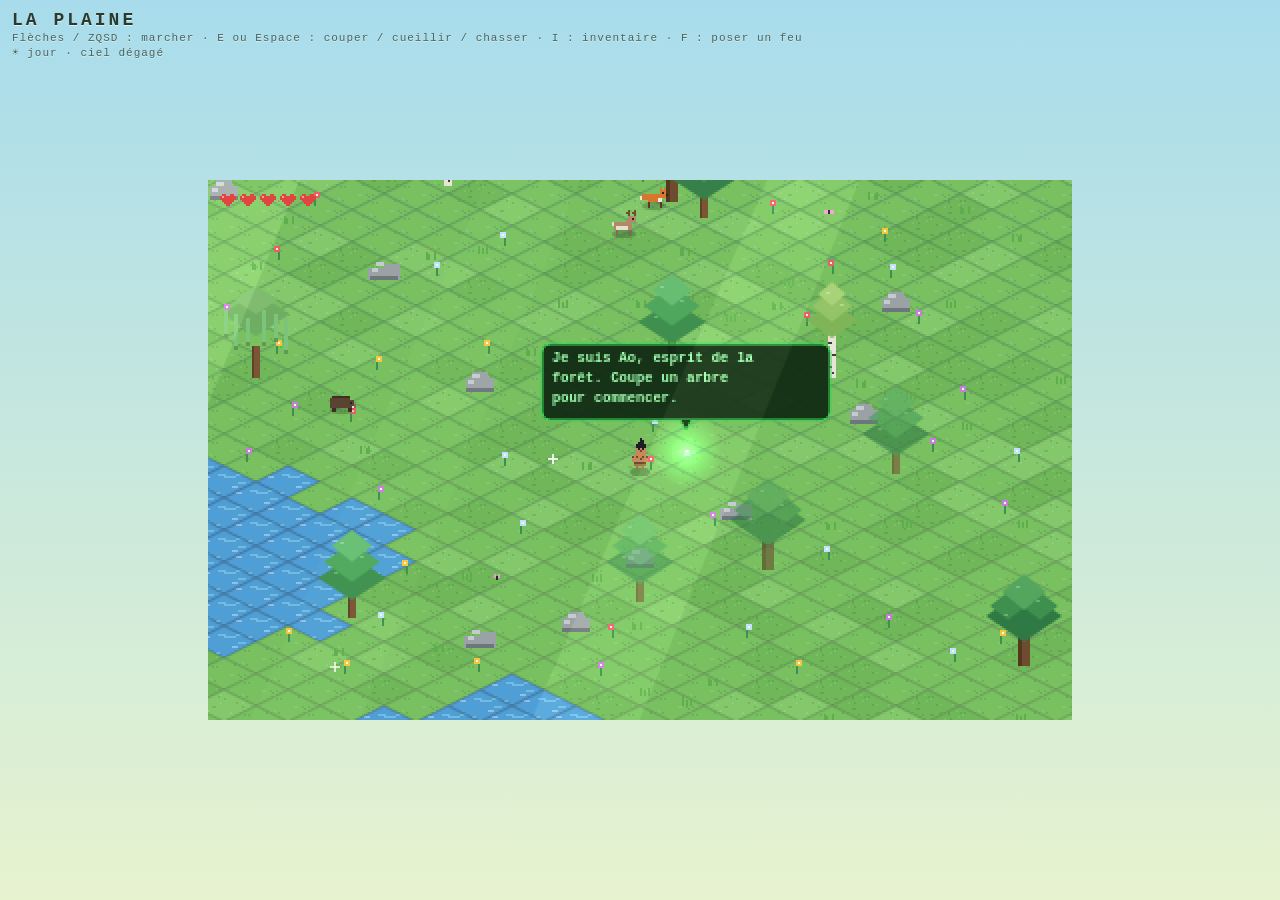
==== commit 2137d706: "feat: add combat rpg feature" ====
--- a/la-plaine.html
+++ b/la-plaine.html
@@ -59,6 +59,7 @@
 <script src="js/spirits.js"></script>
 <script src="js/input.js"></script>
 <script src="js/world-logic.js"></script>
+<script src="js/combat.js"></script>
 <script src="js/game.js"></script>
 </body>
 </html>
